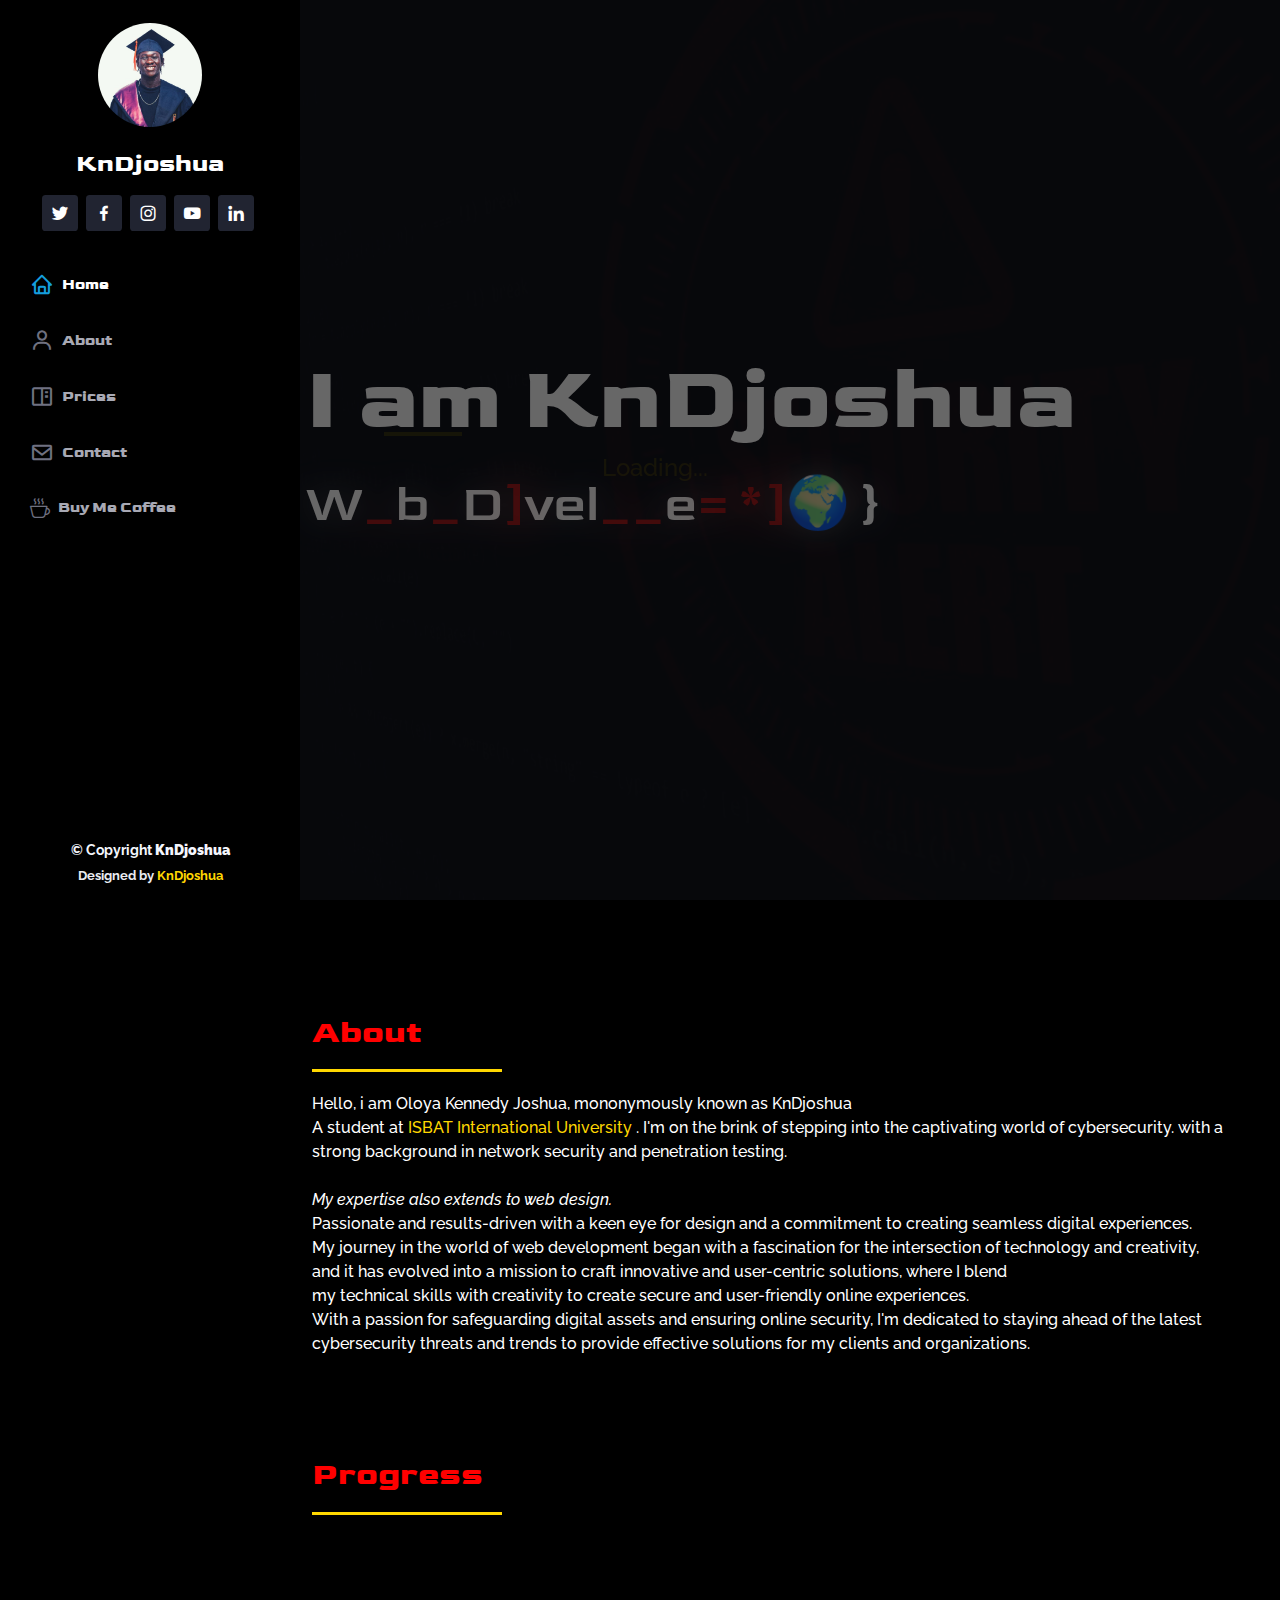
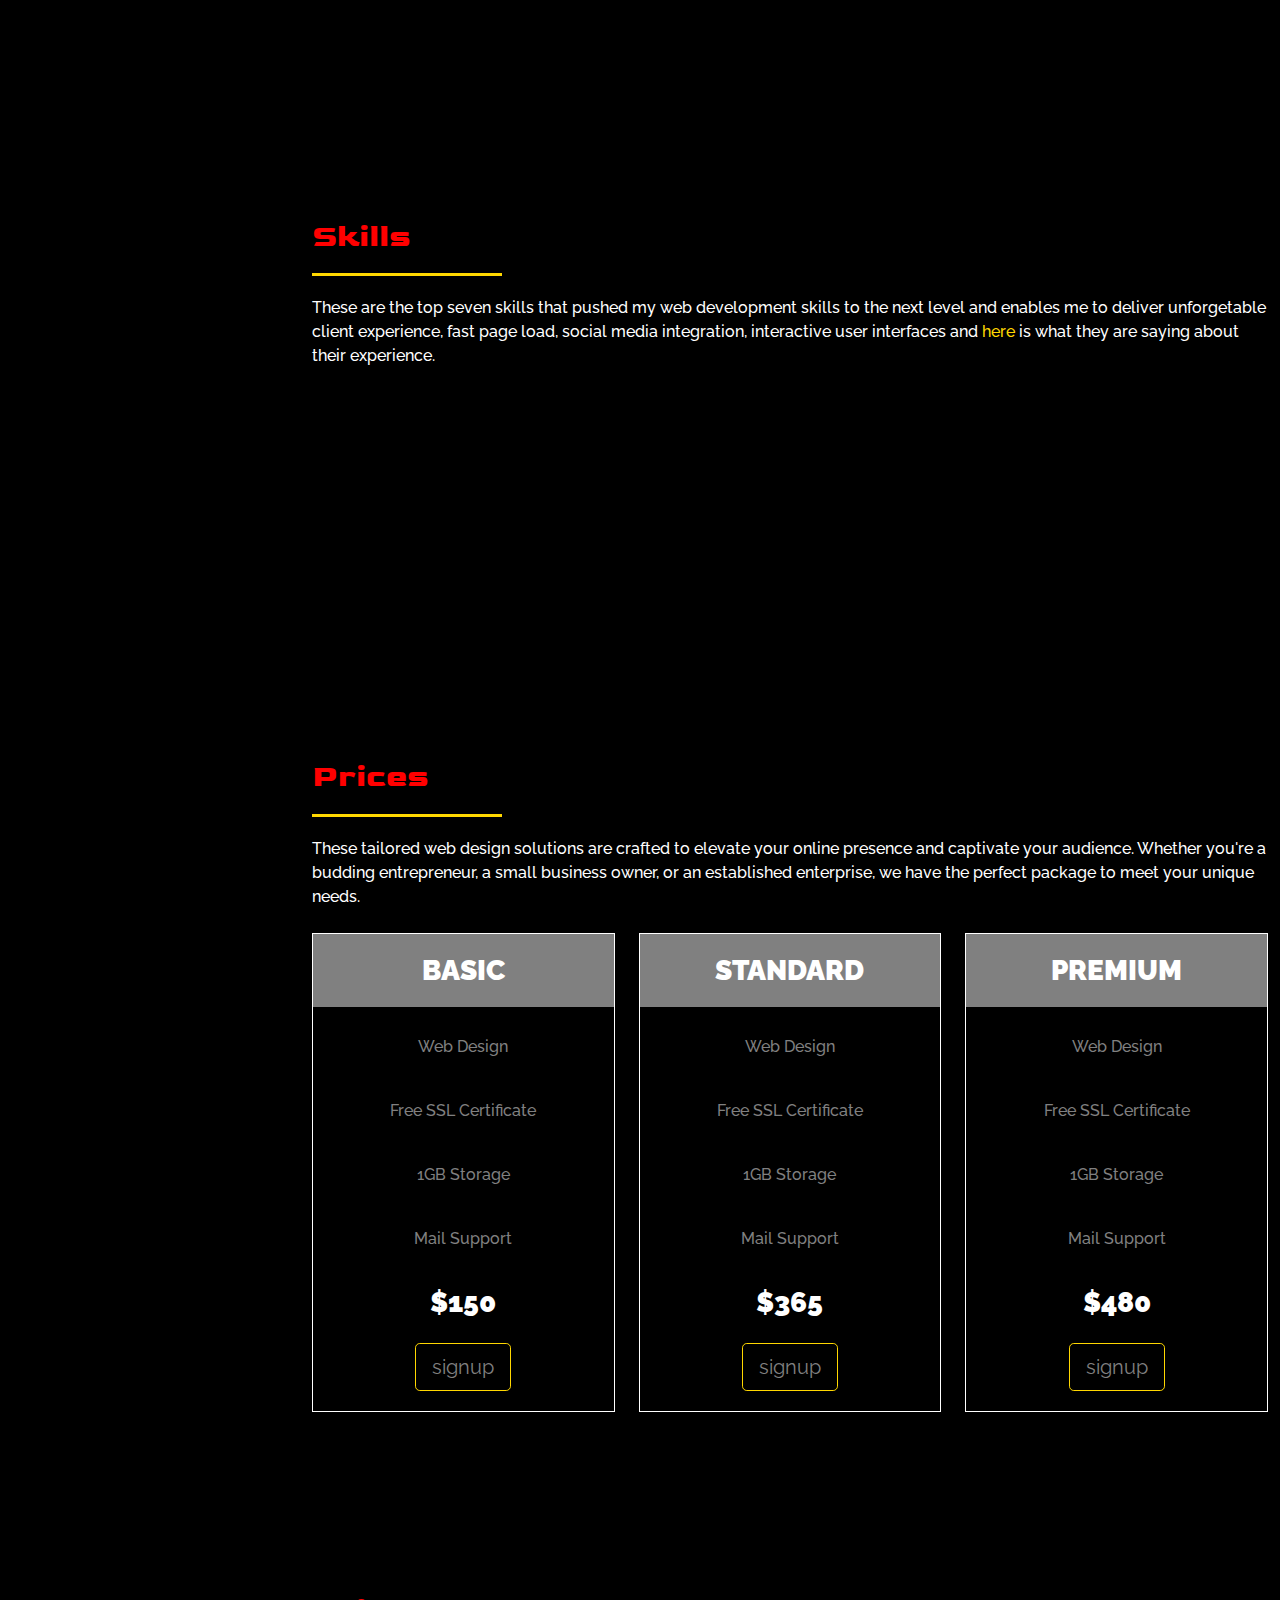
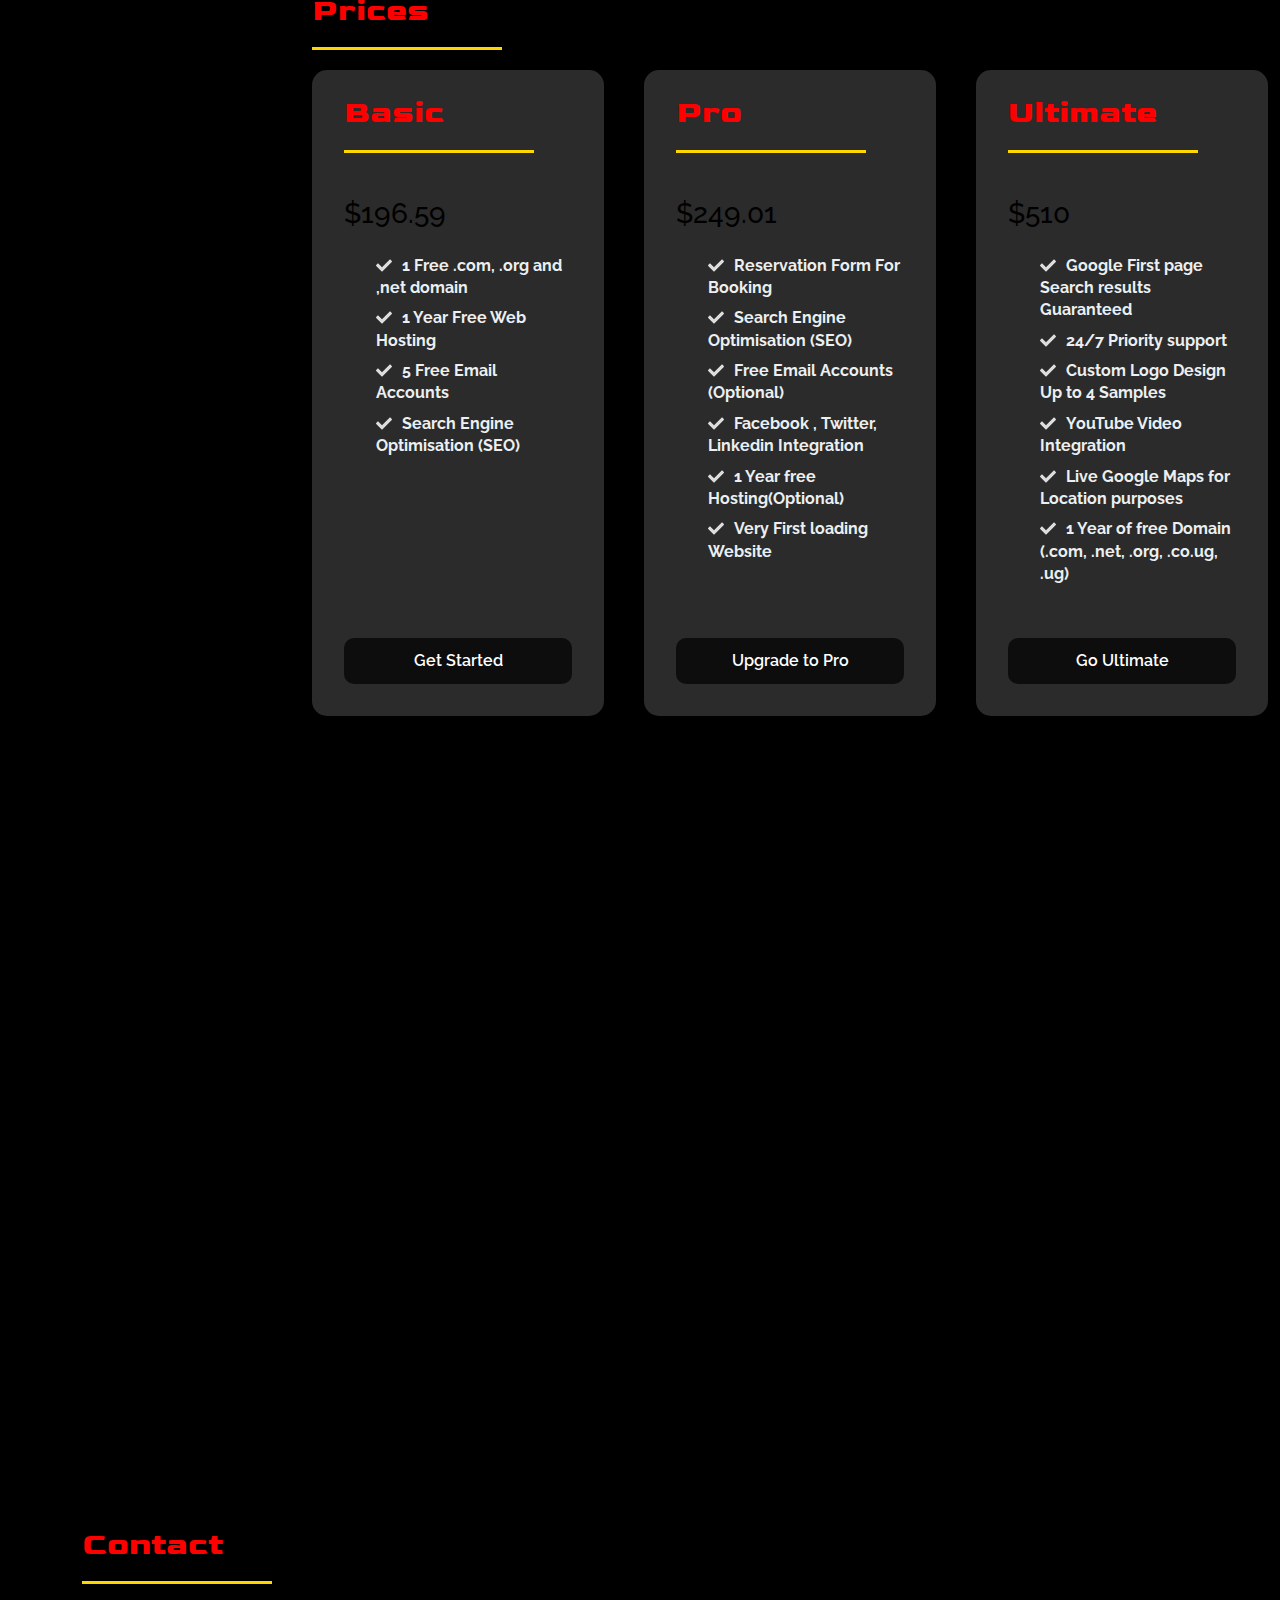
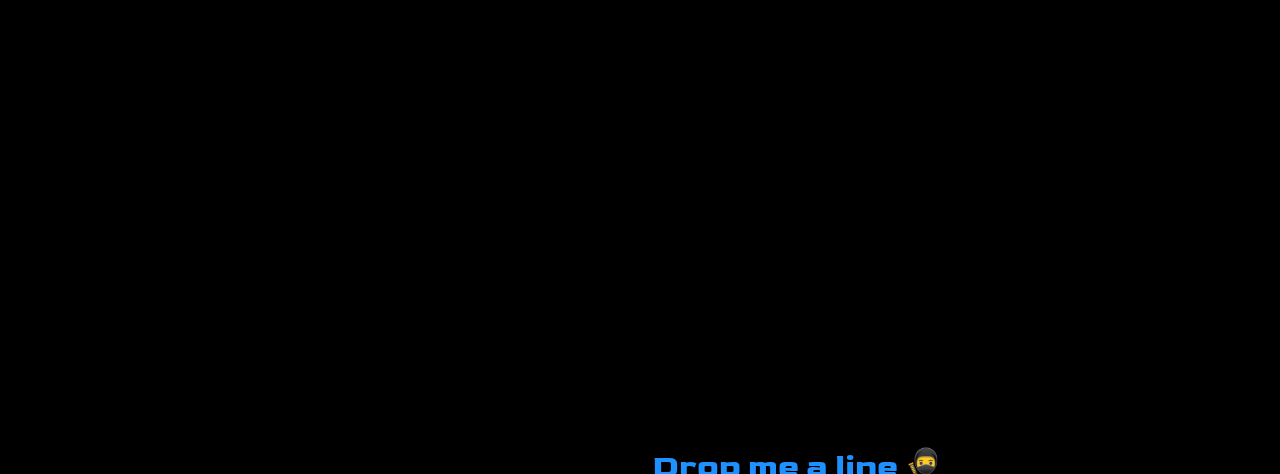
==== index.html @ 2b3da3d2 "Update index.html" ====
<!-- <!DOCTYPE html> -->
<html lang="en">

<head>
  <meta charset="utf-8">
  <meta content="width=device-width, initial-scale=1.0" name="viewport">

  <title>KnDjoshua</title>
  <meta content="" name="description">
  <meta content="" name="keywords">

  <!-- Favicons -->
  <link rel="icon" type="image/x-icon" href="assets/img/icon/ken.ico" />
  <link href="assets/img/favicon.png" rel="icon">
  <link href="assets/img/apple-touch-icon.png" rel="apple-touch-icon">

  <link rel="stylesheet" href="https://cdn.jsdelivr.net/npm/bootstrap-icons@1.10.2/font/bootstrap-icons.css">
  <!-- Google Fonts -->
  <link
    href="https://fonts.googleapis.com/css?family=Open+Sans:300,300i,400,400i,600,600i,700,700i|Raleway:300,300i,400,400i,500,500i,600,600i,700,700i|Poppins:300,300i,400,400i,500,500i,600,600i,700,700i"
    rel="stylesheet">

  <!-- Vendor CSS Files -->
  <link href="vendor/aos/aos.css" rel="stylesheet">
  <link href="vendor/bootstrap/css/bootstrap.min.css" rel="stylesheet">
  <link href="vendor/bootstrap-icons/bootstrap-icons.css" rel="stylesheet">
  <link href="vendor/boxicons/css/boxicons.min.css" rel="stylesheet">
  <link href="vendor/glightbox/css/glightbox.min.css" rel="stylesheet">
  <link href="vendor/swiper/swiper-bundle.min.css" rel="stylesheet">
  <link rel="stylesheet" href="./W3.CSS Template_files/font-awesome.min.css">

  <!-- Template Main CSS File -->
  <link href="assets/css/style.css" rel="stylesheet">

  <!-- =======================================================
  * Template Name: iPortfolio - v3.6.0
  * Template URL: https://bootstrapmade.com/iportfolio-bootstrap-portfolio-websites-template/
  * Author: BootstrapMade.com
  * License: https://bootstrapmade.com/license/
  ======================================================== -->
  <!-- Global site tag (gtag.js) - Google Analytics -->


  <script src="https://cdn.onesignal.com/sdks/OneSignalSDK.js" async=""></script>
  <script>
    window.OneSignal = window.OneSignal || [];
    OneSignal.push(function () {
      OneSignal.init({
        appId: "c370268c-e69e-4d25-9b0f-87fdcad4945c",
      });
    });
  </script>

</head>

<body>

  <!-- ======= Mobile nav toggle button ======= -->
  <i style="background-color: transparent;" class="bi bi-list mobile-nav-toggle d-xl-none"></i>

  <!-- ======= Header ======= -->
  <header style="background-color: black ! important;" id="header">
    <div class="d-flex flex-column">

      <div class="profile">
        <a href="ball/Basketball Moves You Need to Beat Any Defender.pdf" download target="blank"><img
            src="assets/img/kndjk.jpeg" alt="" class="img-fluid rounder rounded-circle"></a>
        <h1 class="text-light " style="
  font-family:'Goldman', monospace;
        "><a href="index.html">KnDjoshua</a></h1>
        <div class="social-links mt-3 text-center">
          <a style="background-color: #212431;" href="https://twitter.com/kn_djoshua?lang=en" target="_blank"
            class="twitter"><i class="bx bxl-twitter"></i></a>
          <a style="background-color: #212431;" href="https://m.facebook.com/KnDjoshua/" target="_blank"
            class="facebook"><i class="bx bxl-facebook"></i></a>
          <a style="background-color: #212431;" href="https://www.instagram.com/oloyakennedy/" target="_blank"
            class="instagram"><i class="bx bxl-instagram"></i></a>
          <a style="background-color: #212431;"
            href="https://www.youtube.com/channel/UCcgzlxuWPeucvPQjVro8xvA?sub_confirmation=1" target="_blank"
            class="google-plus"><i style="color: white;fill: white;" class="bx bxl-youtube"></i></a>
          <a style="background-color: #212431;" href="https://ug.linkedin.com/in/oloya-kennedy-459a74196"
            target="_blank" class="linkedin"><i class="bx bxl-linkedin"></i></a>
        </div>
      </div>
      <nav id="navbar" class="nav-menu navbar">
        <ul>
          <li><a href="#hero" class="nav-link scrollto active"><i class="bx bx-home"></i> <span
                style="font-family:'Goldman',monospace;">Home</span></a></li>
          <li><a href="#about" class="nav-link scrollto"><i class="bx bx-user"></i> <span
                style="font-family:'Goldman',monospace;">About</span></a></li>
          <!-- <li><a href="https://kndjoshua.github.io/KnD/shop.html#shops" target="_blank" class="nav-link scrollto"><i class="bx bx-file-blank"></i> <span style="font-family:'Goldman',monospace;">Store</span></a></li> -->
          <li><a href="#prices" class="nav-link scrollto"><i class="bx bx-book-content"></i> <span
                style="font-family:'Goldman',monospace;">Prices</span></a>
          </li>
          <!-- <li><a href="#services" class="nav-link scrollto"><i class="bx bx-server"></i> <span>Services</span></a></li> -->
          <li><a href="#contact" class="nav-link scrollto"><i class="bx bx-envelope"></i> <span
                style="font-family:'Goldman',monospace;">Contact</span></a></li>
          <li><a href="https://flutterwave.com/donate/mhe2mqqi2zrw" target="_blank" class="nav-link scrollto"><i
                class="bi bi-cup-hot" style=" font-size: 20px;"></i> <span style="font-family:'Goldman',monospace;">Buy
                Me Coffee</span></a></li>

        </ul>
      </nav><!-- .nav-menu -->
    </div>
  </header><!-- End Header -->

  <!-- ======= Hero Section ======= -->
  <section id="hero" class="d-flex  flex-column justify-content-center align-items-center ">
    <div class="hero-container" data-aos="fade-in">
      <h1 style="font-size:7vw;">I am KnDjoshua
      </h1>
      <!-- TextScramble -->
      <div class="text-change-container">
        <div class="text-change"></div>
      </div>
      <div class="text-change-container">
        <div class="text-change"></div>
      </div>
      <!-- <p style="font-size: 4vw;"><span class="typed" data-typed-items="Web Developer., Pen Tester., Freelancer., Student."></span></p> -->

      <style>
        .text-change-container {
          margin-top: 5%;
          justify-content: left;
          align-items: center;
          display: flex;
        }

        .text-change {
          font-family: 'Goldman', monospace;
          font-weight: normal;
          font-size: 4vw;
          color: rgb(255, 255, 255);
          filter: drop-shadow(0 0 0.3em rgba(200, 200, 200, 0.3));
        }

        .dud {
          color: rgba(200, 30, 30, 0.8);
          filter: drop-shadow(0 0 0.5em red);
        }
      </style>


    </div>
  </section><!-- End Hero -->

  <main id="main">

    <!-- ======= About Section ======= -->
    <section id="about" class="about" style="height: auto;">
      <div class="container-fluid">
        <div class="section-title">
          <h2>About</h2>
          <p style="color:white">

            Hello, i am Oloya Kennedy Joshua, mononymously known
            as KnDjoshua <br>
            A student at <a style="color: gold;"
              href="https://isbatuniversity.ac.ug/index.php/about-isbat-university/">ISBAT International University</a>
            .
            I'm on the brink of stepping into the captivating world of cybersecurity.
            with a strong background in network security and penetration testing.
            <br>
            <br>
            <i>My expertise also extends to web design.</i> <br>
            Passionate and results-driven with a keen eye for design and a commitment to creating seamless digital
            experiences.
            <br>
            My journey in the world of web development began with a fascination for the intersection of technology and
            creativity,
            <br> and it has evolved into a mission to craft innovative and user-centric solutions,
            where I blend <br>
            my technical skills with creativity to create secure and user-friendly online experiences. <br>

            With a passion for safeguarding digital assets and ensuring online security, I'm dedicated to staying ahead
            of the latest <br>cybersecurity threats and trends to provide effective solutions for my clients and
            organizations.
          </p>

          <!-- </div> -->
          <!-- <div class="row" style='height:auto;'>
    <div class="col-sm" style="height: 270px;"> -->
          <!-- <iframe style="width: 100%; height:100%;" src="https://www.youtube.com/embed/SzDVL-1Y-AI" title="YouTube video player" frameborder="0" allow="accelerometer; autoplay; clipboard-write; encrypted-media; gyroscope; picture-in-picture" allowfullscreen></iframe> -->

          <!-- <p>
  Integrity, innovation, and a user-centric approach define my core values. I believe in creating not just websites but digital experiences that leave a lasting impression. Whether it's optimizing performance, ensuring accessibility, or incorporating the latest design trends, I am committed to delivering solutions that not only meet but exceed expectations.
</p> -->
          <!-- </div>
    <div class="col-sm" style="height: 270px;"> -->
          <!-- <iframe style="width: 100%; height:100%;" src="https://www.youtube.com/embed/9ZvynZtBWmo" title="YouTube video player" frameborder="0" allow="accelerometer; autoplay; clipboard-write; encrypted-media; gyroscope; picture-in-picture" allowfullscreen></iframe> -->
          <!-- <p>
  I thrive in collaborative environments, valuing open communication and teamwork. Working closely with clients, designers, and fellow developers, I bring a holistic approach to projects, understanding that successful web development is not just about lines of code but about solving problems and achieving goals.
</p> -->

        </div>
      </div>


    </section>


    <!-- ======= Facts Section ======= -->
    <section id="facts" class="facts">
      <div class="container-fluid">

        <div class="section-title">
          <h2>Progress</h2>
          <!--<p>The overall goal is to be the best and provide the right output from your desired requirements.

          </p>-->
        </div>

        <div class="row no-gutters">

          <div class="col-lg-4 col-md-6 d-md-flex align-items-md-stretch" data-aos="fade-up">
            <div class="count-box">
              <i class="bi bi-emoji-smile"></i>
              <span style="color: dodgerblue;" data-purecounter-start="0" data-purecounter-end="58"
                data-purecounter-duration="4" class="purecounter"></span>
              <p><strong>Happy Clients</strong> <br>With Complete Projects</p>
            </div>
          </div>

          <div class="col-lg-4 col-md-6 d-md-flex align-items-md-stretch" data-aos="fade-up" data-aos-delay="100">
            <div class="count-box">
              <i class="bi bi-journal-richtext"></i>
              <span style="color: dodgerblue;" data-purecounter-start="0" data-purecounter-end="86"
                data-purecounter-duration="4" class="purecounter"></span>
              <p><strong>Projects</strong> <br>Completely Done</p>
            </div>
          </div>

          <div class="col-lg-4 col-md-6 d-md-flex align-items-md-stretch" data-aos="fade-up" data-aos-delay="200">
            <div class="count-box">
              <i class="bi bi-headset"></i>
              <span style="color: dodgerblue;" data-purecounter-start="0" data-purecounter-end="180"
                data-purecounter-duration="4" class="purecounter"></span>
              <p><strong>Hours</strong><br>Of Support in a week</p>
            </div>
          </div>

        </div>

      </div>
    </section><!-- End Facts Section -->

    <!-- ======= Skills Section ======= -->
    <section id="skills" class="skills">
      <div class="container-fluid">

        <div class="section-title">
          <h2>Skills</h2>
          <p style="color: white;">These are the top seven skills that pushed my web development skills to the next
            level
            and enables me to deliver unforgetable client experience, fast page load, social media integration,
            interactive user interfaces and <a href="#testimonials" style="color:gold;"> here</a> is what they are
            saying about their experience.</p>
        </div>

        <div class="row skills-content">

          <div class="col-lg-6" data-aos="fade-up">

            <div class="progress">
              <span style="color: rgb(114, 156, 199);" class="skill">HTML <i class="val">100%</i></span>
              <div class="progress-bar-wrap">
                <div class="progress-bar" role="progressbar" aria-valuenow="100" aria-valuemin="0" aria-valuemax="100">
                </div>
              </div>
            </div>

            <div class="progress">
              <span style="color: rgb(114, 156, 199);" class="skill">CSS <i class="val">90%</i></span>
              <div class="progress-bar-wrap">
                <div class="progress-bar" role="progressbar" aria-valuenow="90" aria-valuemin="0" aria-valuemax="100">
                </div>
              </div>
            </div>

            <div class="progress">
              <span style="color: rgb(114, 156, 199);" class="skill">JavaScript <i class="val">75%</i></span>
              <div class="progress-bar-wrap">
                <div class="progress-bar" role="progressbar" aria-valuenow="75" aria-valuemin="0" aria-valuemax="100">
                </div>
              </div>
            </div>

          </div>

          <div class="col-lg-6" data-aos="fade-up" data-aos-delay="100">

            <div class="progress">
              <span style="color: rgb(114, 156, 199);" class="skill">PHP <i class="val">80%</i></span>
              <div class="progress-bar-wrap">
                <div class="progress-bar" role="progressbar" aria-valuenow="80" aria-valuemin="0" aria-valuemax="100">
                </div>
              </div>
            </div>

            <div class="progress">
              <span style="color: rgb(114, 156, 199);" class="skill">Bootstrap <i class="val">90%</i></span>
              <div class="progress-bar-wrap">
                <div class="progress-bar" role="progressbar" aria-valuenow="90" aria-valuemin="0" aria-valuemax="100">
                </div>
              </div>
            </div>

            <div class="progress">
              <span style="color: rgb(114, 156, 199);" class="skill">Python <i class="val">98%</i></span>
              <div class="progress-bar-wrap">
                <div class="progress-bar" role="progressbar" aria-valuenow="90" aria-valuemin="0" aria-valuemax="100">
                </div>
              </div>
            </div>

            <div class="progress">
              <span style="color: rgb(114, 156, 199);" class="skill">Photoshop <i class="val">55%</i></span>
              <div class="progress-bar-wrap">
                <div class="progress-bar" role="progressbar" aria-valuenow="55" aria-valuemin="0" aria-valuemax="100">
                </div>
              </div>
            </div>
          </div>
        </div>
        <!-- <button type="button" class="btn btn-sm btn-primary"><a href="assets/img/resume/CV_2021-11-05-100532.pdf" download>Download my resume<i class="bi bi-box-arrow-in-down"></i></a></button> -->
    </section><!-- End Skills Section -->

    <!-- ======= Services Section ======= -->
    <!-- <section id="services" class="services">
      <div class="container">

        <div class="section-title">
          <h2>Services</h2>
          <p>As a cyber security student, my skills are not limited to web design alone but it goes beyond
            development to securing it and testing pre existing websites and system networks
            for vulnerabilities to save them against exploitations, worst cyber attacks and unauthorised access.
          </p>
        </div>

        <div class="row">
          <div class="col-lg-4 col-md-6 icon-box" data-aos="fade-up">
            <div class="icon"><i class="bi bi-briefcase"></i></div>
            <h4 class="title"><a href="#services">Web Development and Design</a></h4>
            <p class="description">Like always, web design,developement depends entirey
              on what you desire. <a href="#prices">Prices</a>
              gets complicated basing on your personal requirements.
            </p>
          </div>
          <div class="col-lg-4 col-md-6 icon-box" data-aos="fade-up" data-aos-delay="100">
            <div class="icon"><i class="bi bi-card-checklist"></i></div>
            <h4 class="title"><a href="#services">Small Office Home Office Network(SOHO) Solution</a></h4>
            <p class="description">For small bussiness</p>
          </div>
          <div class="col-lg-4 col-md-6 icon-box" data-aos="fade-up" data-aos-delay="200">
            <div class="icon"><i class="bi bi-bar-chart"></i></div>
            <h4 class="title"><a href="#services">Graphics Design</a></h4>
            <p class="description">Logos, Customised T-shirt prints, Posters...</p>
          </div>
          <div class="col-lg-4 col-md-6 icon-box" data-aos="fade-up" data-aos-delay="300">
            <div class="icon"><i class="bi bi-binoculars"></i></div>
            <h4 class="title"><a href="#services">Ethical Hacking and Network Security</a></h4>
            <p class="description"> Carrying out an ethical hack involves duplicating strategies and actions of
              malicious attackers. This practice helps to identify security vulnerabilities
              which can then be resolved before a malicious attacker has
              the opportunity to exploit them.</p>
          </div>
          <div class="col-lg-4 col-md-6 icon-box" data-aos="fade-up" data-aos-delay="200">
            <div class="icon"><i class="bi bi-bar-chart"></i></div>
            <h4 class="title"><a href="#services">Introduction to Computer systems and office application</a></h4>
            <p class="description">Complete guide</p>
          </div>
          <div class="col-lg-4 col-md-6 icon-box" data-aos="fade-up" data-aos-delay="400">
            <div class="icon"><i class="bi bi-brightness-high"></i></div>
            <h4 class="title"><a href="#services">Mobile Application Development</a></h4>
            <p class="description">Coming Up soon Coming Up soon.
            </p> <br> <br> <br>
            <center><button type="button" class="btn btn-sm btn-primary">Learn more</button></center>
          </div>
        </div>

      </div>
    </section> -->
    <!-- End Services Section -->


    <!-- section for pricing-->
    <section class="container-fluid" style="height: auto;" id="prices">
      <div class="section-title">
        <h2>Prices</h2>

        <p style="color: white;">
          These tailored web design solutions are crafted to elevate your online presence and captivate your audience.
          Whether you're a budding entrepreneur, a small business owner, or an established enterprise, we have the
          perfect package to meet your unique needs.
          <br>
          <br>
        </p>
        <div class="row">
          <div class="col-sm-4">
            <div class="section-title">
              <center>
                <div class="divisionone" style="border:1px solid white;padding-bottom:20px;">
                  <h3 style="background-color: grey;padding: 20px;color: black;"><strong>BASIC</strong></h3>
                  <p class="prices" style="color: grey ! important;">Web Design</p>
                  <p class="prices" style="color: grey ! important;">Free SSL Certificate</p>
                  <p class="prices" style="color: grey ! important;">1GB Storage</p>
                  <p class="prices" style="color: grey ! important;">Mail Support</p>
                  <h3 style="padding: 15px;color: grey;"><strong>$150</strong></h3>

                  <a class="btn btn-lg btn-primary"
                    style="background-color: transparent;border: 1px solid gold;color:grey;"
                    href="https://wa.link/85pm77">signup</a>
                </div>
              </center>
            </div>
          </div><br>
          <div class="col-sm-4">
            <div class="section-title">
              <center>
                <div class="divisionone" style="border:1px solid white;padding-bottom:20px;">
                  <h3 style="background-color: grey;padding: 20px;color: black;"><strong>STANDARD</strong></h3>
                  <p class="prices" style="color: grey ! important;">Web Design</p>
                  <p class="prices" style="color: grey ! important;">Free SSL Certificate</p>
                  <p class="prices" style="color: grey ! important;">1GB Storage</p>
                  <p class="prices" style="color: grey ! important;">Mail Support</p>
                  <h3 style="padding: 15px;color: grey;"><strong>$365</strong></h3>
                  <a class="btn btn-lg btn-primary"
                    style="background-color: transparent;border: 1px solid gold;color:grey;"
                    href="https://wa.link/l7wg3z">signup</a>
                </div>
              </center>
            </div>
          </div><br>
          <div class="col-sm-4">
            <div class="section-title">
              <center>
                <div class="divisionone" style="border:1px solid white;padding-bottom:20px;">
                  <h3 style="background-color: grey;padding: 20px;color: black;"><strong>PREMIUM</strong></h3>
                  <p class="prices" style="color: grey;">Web Design</p>
                  <p class="prices" style="color: grey;">Free SSL Certificate</p>
                  <p class="prices" style="color: grey;">1GB Storage</p>
                  <p class="prices" style="color: grey;">Mail Support</p>
                  <h3 style="padding: 15px;color: grey;"><strong>$480</strong></h3>
                  <a class="btn btn-lg btn-primary"
                    style="background-color: transparent;border: 1px solid gold;color:grey;"
                    href="https://wa.link/qcfd23">signup</a>
                </div>
              </center>
            </div>
          </div>
          </center>
        </div>
      </div>
      </div>
    </section>



    <section class="container-fluid" style="height: auto;" id="prices">
      <div class="section-title">
        <h2>Prices</h2>


          <div class="main__cards cards">
            <div class="cards__inner">
              <div class="cards__card card">
                <h2 class="card__heading">Basic</h2>
                <p class="card__price">$196.59</p>
                <ul role="list" class="card__bullets flow">
                  <li>1 Free .com, .org and ,net domain</li>
                  <li>1 Year Free Web Hosting</li>
                  <li>5 Free Email Accounts</li>
                  <li>Search Engine Optimisation (SEO)</li>

                </ul>
                <a href="https://wa.link/85pm77" class="card__cta cta">Get Started</a>
              </div>

              <div class="cards__card card">
                <h2 class="card__heading">Pro</h2>
                <p class="card__price">$249.01</p>
                <ul role="list" class="card__bullets flow">
                  <li>Reservation Form For Booking</li>
                  <li>Search Engine Optimisation (SEO)</li>
                  <li>Free Email Accounts (Optional)</li>
                  <li>Facebook , Twitter, Linkedin Integration</li>
                  <li>1 Year free Hosting(Optional)</li>
                  <li>Very First loading Website</li>

                </ul>
                <a href="https://wa.link/l7wg3z" class="card__cta cta">Upgrade to Pro</a>
              </div>

              <div class="cards__card card">
                <h2 class="card__heading">Ultimate</h2>
                <p class="card__price">$510</p>
                <ul role="list" class="card__bullets flow">
                  <li>Google First page Search results Guaranteed</li>
                  <li>24/7 Priority support</li>
                  <li>Custom Logo Design Up to 4 Samples</li>
                  <li>YouTube Video Integration</li>
                  <li>Live Google Maps for Location purposes</li>
                  <li>1 Year of free Domain (.com, .net, .org, .co.ug, .ug)</li>
                </ul>
                <a href="https://wa.link/qcfd23" class="card__cta cta">Go Ultimate</a>
              </div>
            </div>

            <div class="overlay cards__inner"></div>
          </div>
        </main>
        <!-- ------------------
pricing script 
----------------- -->
        <script>
          console.clear();

          const cardsContainer = document.querySelector(".cards");
          const cardsContainerInner = document.querySelector(".cards__inner");
          const cards = Array.from(document.querySelectorAll(".card"));
          const overlay = document.querySelector(".overlay");

          const applyOverlayMask = (e) => {
            const overlayEl = e.currentTarget;
            const x = e.pageX - cardsContainer.offsetLeft;
            const y = e.pageY - cardsContainer.offsetTop;

            overlayEl.style = `--opacity: 1; --x: ${x}px; --y:${y}px;`;
          };

          const createOverlayCta = (overlayCard, ctaEl) => {
            const overlayCta = document.createElement("div");
            overlayCta.classList.add("cta");
            overlayCta.textContent = ctaEl.textContent;
            overlayCta.setAttribute("aria-hidden", true);
            overlayCard.append(overlayCta);
          };

          const observer = new ResizeObserver((entries) => {
            entries.forEach((entry) => {
              const cardIndex = cards.indexOf(entry.target);
              let width = entry.borderBoxSize[0].inlineSize;
              let height = entry.borderBoxSize[0].blockSize;

              if (cardIndex >= 0) {
                overlay.children[cardIndex].style.width = `${width}px`;
                overlay.children[cardIndex].style.height = `${height}px`;
              }
            });
          });

          const initOverlayCard = (cardEl) => {
            const overlayCard = document.createElement("div");
            overlayCard.classList.add("card");
            createOverlayCta(overlayCard, cardEl.lastElementChild);
            overlay.append(overlayCard);
            observer.observe(cardEl);
          };

          cards.forEach(initOverlayCard);
          document.body.addEventListener("pointermove", applyOverlayMask);

        </script>


        <!-- ======= Portfolio Section ======= -->
        <!-- <section id="pic" class="portfolio">
      <div class="container">

        <div class="section-title">
          <h2>My Pictures</h2>
        </div>
        <div class="wild_images">
          <img style="width: 15%;float: top;" src="assets/img/gallery/a (1).jpeg" alt="Diana">
          <img style="width: 35%;" src="assets/img/gallery/a (3).jpg" alt=""><br>
          <img style="width: 35%;" src="assets/img/gallery/a (1).jpg" alt="Diana">
          <img style="width: 35%;float: top;" src="assets/img/gallery/a (1).jpeg" alt="Diana">
          <img style="width: 35%;" src="assets/img/gallery/a (4).jpg" alt="">

        </div>

    </section>End Portfolio Section -->


        <!-- ======= Testimonials Section ======= -->

        <section style="height: 600px;" id="testimonials" class="testimonials">
          <div class="container-fluid">
            <div class="testimonials-slider swiper" data-aos="fade-up" data-aos-delay="100">
              <div class="swiper-wrapper">

                <div class="swiper-slide">
                  <div class="testimonial-item" data-aos="fade-up">
                    <p>
                      <i class="bx bxs-quote-alt-left quote-icon-left"></i>
                      KnDjoshua saved us from a web disaster
                      <i class="bx bxs-quote-alt-right quote-icon-right"></i>
                    </p>
                    <img src="assets/img/anitah.jpeg" class="testimonial-img" alt="">
                    <h3>Anitah Amanya</h3>
                    <h4>Fashion Designer <br>and Model
                  </div>
                </div>

                <div class="swiper-slide">
                  <div class="testimonial-item" data-aos="fade-up" data-aos-delay="100">
                    <p>
                      <i class="bx bxs-quote-alt-left quote-icon-left"></i>
                      No one is better than KnDjoshua
                      <i class="bx bxs-quote-alt-right quote-icon-right"></i>
                    </p>
                    <img src="assets/img/scb.jpg" class="testimonial-img" alt="">
                    <h3>Solomon Bwanga</h3>
                    <h4>CEO<br>SCB Tours and Travel</h4>
                  </div>
                </div><!-- End testimonial item -->

                <div class="swiper-slide">
                  <div class="testimonial-item" data-aos="fade-up" data-aos-delay="200">
                    <p>
                      <i class="bx bxs-quote-alt-left quote-icon-left"></i>
                      Committed, Honest, Reliable, Trustworthy
                      <i class="bx bxs-quote-alt-right quote-icon-right"></i>
                    </p>
                    <img src="assets/img/isaac.jpg" class="testimonial-img" alt="">
                    <h3>Isaac Ssekisambu</h3>
                    <h4>Founder<br>Zenj Leadership Organization</h4>
                  </div>
                </div><!-- End testimonial item -->
              </div>

            </div>

          </div>
        </section><!-- End Testimonials Section -->

        <style type="text/css">
          .mine5 {
            width: 100%;
            background: url("assets/img/map.jpg") fixed center center;
            background-size: cover;
            padding: 120px 0;
          }
        </style>
        <!-- ======= Contact Section ======= -->
        <section style="height: auto; padding-bottom: 25px;" id="contact" class=" container-fluid contact map mine5">
          <div class="container">

            <div class="section-title">
              <h2>Contact</h2>
            </div>

            <div class="row" data-aos="slide-up">
              <div class="col-lg-6 ">
                <div style="background-color: transparent ! important;" class="info">
                  <div class="address">
                    <i class="bi bi-geo-alt"></i>
                    <h4 style=" 
  font-family:'Goldman', monospace;
            ">Location:</h4>
                    <p>Ntinda, Kampala</p>
                    <p><a href="https://g.page/r/CfYWP5h2PhqDEB0/review" target="blank">View on maps</a></p>
                  </div>

                  <div class="email">
                    <i class="bi bi-envelope"></i>
                    <h4 style=" 
  font-family:'Goldman', monospace;
            ">Email:</h4>
                    <a href="mailto:kndjoshua6@gmail.com">
                      <p>info@kndjoshua.github.io</p>
                    </a>
                  </div>
                  <div class="phone">
                    <i class="bi bi-phone"></i>
                    <h4 style=" 
  font-family:'Goldman', monospace;
            ">Call:</h4>
                    <a href="tel:+256 760 447 637">
                      <p>+256 760 447 637</p>
                    </a>
                    <a href="tel:+256 700 559 533">
                      <p>+256 700 559 533</p>
                    </a>
                  </div>
                </div>
              </div>
              <!-- form is here -->
              <div class="col-lg-6">
                <h2 style="color: dodgerblue!important; 
  font-family:'Goldman', monospace;
        ">Drop me a line <a target="_blank"
                    href="https://forms.office.com/Pages/ResponsePage.aspx?id=DQSIkWdsW0yxEjajBLZtrQAAAAAAAAAAAAO__TWWQIlUMjNLT0NBNERSMEpIR1hBOU1YTEs4UzBHNy4u">
                    🥷</a> </h2><br>
                <form action="https://formsubmit.co/oloyakennedy7@gmail.com" method="POST" role="form" class="">
                  <input type="hidden" name="_next" value="https://kdjoshua.github.io/KnD/thanks.html">
                  <div class="row">
                    <div class="col-md-6">
                      <input style="width:100%; background-color: transparent ! important;color: rgb(156, 156, 156);"
                        type="text" name="NAME" class="form-control" id="name" placeholder="Name" required>
                    </div><br><br>
                    <div class="col-md-6">
                      <input
                        style="width:100%; background-color: transparent ! important; width:100%;color: rgb(156, 156, 156);"
                        type="email" class="form-control" name="EMAIL" id="email" placeholder="Email" required>
                    </div><br><br>
                  </div>
                  <div>
                    <input style="width:100%; background-color: transparent ! important;color: rgb(156, 156, 156);"
                      type="text" class="form-control" name="SUBJECT" id="subject" placeholder="Subject" required>
                  </div><br>
                  <div>
                    <textarea style="width:100%; background-color: transparent ! important;color: rgb(156, 156, 156);"
                      class="form-control" name="MESSAGE" rows="6" required placeholder="Message"></textarea>
                  </div>
                  <div class="my-3">
                    <div class="text-center"><button type="submit" class="btn btn-sm btn-primary">Send message</button>
                    </div>
                </form>
              </div>

            </div>
        </section><!-- End Contact Section -->
        <!--     <?php include('contact.html') ?> -->
  </main><!-- End #main -->

  <!-- ======= Footer ======= -->
  <footer style="background-color: black" id="footer">
    <div class="container">
      <div class="copyright">
        &copy; Copyright <strong><span>KnDjoshua</span></strong>
      </div>
      <div class="credits">
        <!-- All the links in the footer should remain intact. -->
        <!-- You can delete the links only if you purchased the pro version. -->
        <!-- Licensing information: https://bootstrapmade.com/license/ -->
        <!-- Purchase the pro version with working PHP/AJAX contact form: https://bootstrapmade.com/iportfolio-bootstrap-portfolio-websites-template/ -->
        Designed by <a href="https://www.google.com/search?q=kndjoshua&rlz=1C1BNSD_en
      UG932UG932&oq=kndjoshua&aqs=chrome..69i57j69i61l3
      .11101j0j15&sourceid=chrome&ie=UTF-8" style="color: gold;">KnDjoshua</a>
      </div>
    </div>
  </footer><!-- End  Footer -->

  <!--<a href="#" class="back-to-top d-flex align-items-center justify-content-center"><i class="bi bi-arrow-up-short"></i></a>-->

  <!-- Vendor JS Files -->
  <script src="vendor/aos/aos.js"></script>
  <script src="vendor/bootstrap/js/bootstrap.bundle.min.js"></script>
  <script src="vendor/glightbox/js/glightbox.min.js"></script>
  <script src="vendor/isotope-layout/isotope.pkgd.min.js"></script>
  <script src="vendor/php-email-form/validate.js"></script>
  <script src="vendor/purecounter/purecounter.js"></script>
  <script src="vendor/swiper/swiper-bundle.min.js"></script>
  <script src="vendor/typed.js/typed.min.js"></script>
  <script src="vendor/waypoints/noframework.waypoints.js"></script>

  <!-- Template Main JS File -->
  <script src="assets/js/main.js"></script>

  <!-- Messenger Chat Plugin Code -->
  <div id="fb-root"></div>

  <!-- Your Chat Plugin code -->
  <div id="fb-customer-chat" class="fb-customerchat">
  </div>

  <script>
    var chatbox = document.getElementById('fb-customer-chat');
    chatbox.setAttribute("page_id", "102251635406172");
    chatbox.setAttribute("attribution", "biz_inbox");
  </script>

  <!-- Your SDK code -->
  <script>
    window.fbAsyncInit = function () {
      FB.init({
        xfbml: true,
        version: 'v12.0'
      });
    };

    (function (d, s, id) {
      var js, fjs = d.getElementsByTagName(s)[0];
      if (d.getElementById(id)) return;
      js = d.createElement(s);
      js.id = id;
      js.src = 'https://connect.facebook.net/en_US/sdk/xfbml.customerchat.js';
      fjs.parentNode.insertBefore(js, fjs);
    }(document, 'script', 'facebook-jssdk'));
  </script>

  <!--   preloader section -->


  <style>
    #overlayer {
      width: 100% !important;
      height: 100% !important;
      position: fixed;
      top: 0;
      left: 0;
      right: 0;
      bottom: 0;
      z-index: 2;
      background: #000000;
    }

    .preloader p {
      position: absolute;
      top: 50%;
      left: 50%;
      right: 50%;
      margin-left: -45px;
      width: 120px;
      height: 90px;
      text-align: center;
      color: gold;
      font-size: 24px;
      z-index: 3;
    }

    .loader {
      display: inline-block;
      width: 78px;
      height: 60px;
      position: absolute;
      z-index: 3;
      border-top: 4px solid gold;
      top: 48%;
      left: 30%;
      animation: loader 3s infinite ease;
    }

    .loader-inner {
      vertical-align: top;
      display: inline-block;
      width: 100%;
      background-color: #fff;
      animation: loader-inner 2s infinite ease-in;
    }

    @keyframes loader {
      0% {
        transform: rotate(0deg);
      }

      25% {
        transform: rotate(180deg);
      }

      50% {
        transform: rotate(180deg);
      }

      75% {
        transform: rotate(360deg);
      }

      100% {
        transform: rotate(360deg);
      }
    }

    @-webkit-keyframes loader {
      0% {
        transform: rotate(0deg);
      }

      25% {
        transform: rotate(180deg);
      }

      50% {
        transform: rotate(180deg);
      }

      75% {
        transform: rotate(360deg);
      }

      100% {
        transform: rotate(360deg);
      }
    }

    @keyframes loader-inner {
      0% {
        height: 0%;
      }

      25% {
        height: 0%;
      }

      50% {
        height: 100%;
      }

      75% {
        height: 100%;
      }

      100% {
        height: 0%;
      }
    }

    @-webkit-keyframes loader-inner {
      0% {
        height: 0%;
      }

      25% {
        height: 0%;
      }

      50% {
        height: 100%;
      }

      75% {
        height: 100%;
      }

      100% {
        height: 0%;
      }
    }
  </style>
  <!-- my loader -->
  <div id="overlayer"></div>
  <div class="preloader">
    <div class="loader">
      <span class="loader-inner"></span>
    </div>
    <p> Loading...</p>
  </div>
  <!-- jQuery -->
  <script src='https://cdnjs.cloudflare.com/ajax/libs/jquery/2.1.3/jquery.min.js'></script>
  <script>
    $(window).load(function () {
      $(".preloader").delay(500).fadeOut("slow");
      $("#overlayer").delay(500).fadeOut("slow");
    })
  </script>

  <script async src="https://www.googletagmanager.com/gtag/js?id=UA-233241267-1">
  </script>

  <script>
    window.dataLayer = window.dataLayer || [];
    function gtag() { dataLayer.push(arguments); }
    gtag('js', new Date());

    gtag('config', 'UA-233241267-1');
  </script>



  <!-- text to show in landing page -->

  <script>
    class TextScramble {
      constructor(el) {
        this.el = el
        this.chars = '!<>-_\\/[]{}—=+*^?#________'
        this.update = this.update.bind(this)
      }
      setText(newText) {
        const oldText = this.el.innerText
        const length = Math.max(oldText.length, newText.length)
        const promise = new Promise((resolve) => this.resolve = resolve)
        this.queue = []
        for (let i = 0; i < length; i++) {
          const from = oldText[i] || ''
          const to = newText[i] || ''
          const start = Math.floor(Math.random() * 40)
          const end = start + Math.floor(Math.random() * 40)
          this.queue.push({ from, to, start, end })
        }
        cancelAnimationFrame(this.frameRequest)
        this.frame = 0
        this.update()
        return promise
      }
      update() {
        let output = ''
        let complete = 0
        for (let i = 0, n = this.queue.length; i < n; i++) {
          let { from, to, start, end, char } = this.queue[i]
          if (this.frame >= end) {
            complete++
            output += to
          } else if (this.frame >= start) {
            if (!char || Math.random() < 0.28) {
              char = this.randomChar()
              this.queue[i].char = char
            }
            output += `<span class="dud">${char}</span>`
          } else {
            output += from
          }
        }
        this.el.innerHTML = output
        if (complete === this.queue.length) {
          this.resolve()
        } else {
          this.frameRequest = requestAnimationFrame(this.update)
          this.frame++
        }
      }
      randomChar() {
        return this.chars[Math.floor(Math.random() * this.chars.length)]
      }
    }

    const phrases = [
      'Web Developer \ { 🌍 }',
      'NetGuardian \ { 🥷 }',
      'Ethical Hacker \ { 🧑‍💻 }',
      'Pen Tester \ { 🧪 }',
      '@kndjoshua'
    ]
    <!-- <p style="font-size: 4vw;"><span class="typed" data-typed-items="Web Developer., Pen Tester., Freelancer., Student."></span></p> -->

    const el = document.querySelector('.text-change')
    const fx = new TextScramble(el)

    let counter = 0
    const next = () => {
      fx.setText(phrases[counter]).then(() => {
        setTimeout(next, 2000)
      })
      counter = (counter + 1) % phrases.length
    }

    next()
  </script>


</body>

</html>
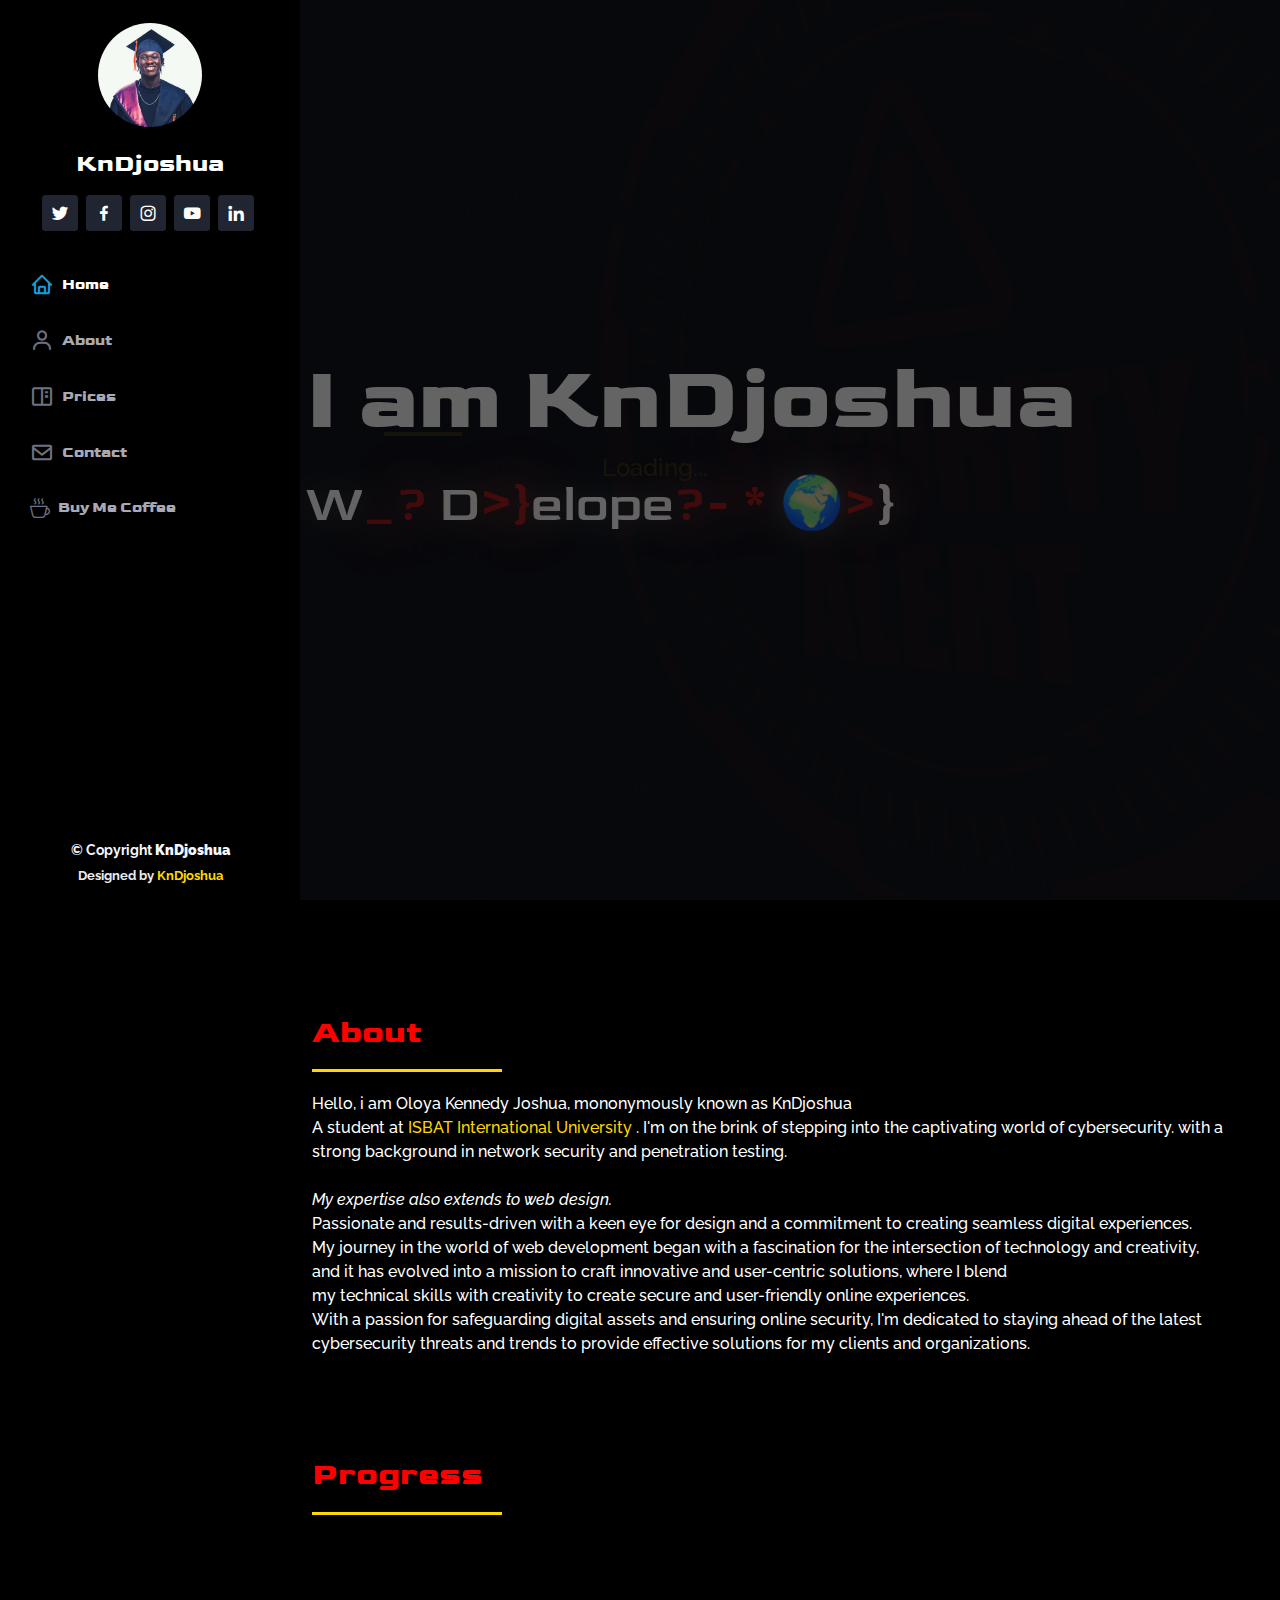
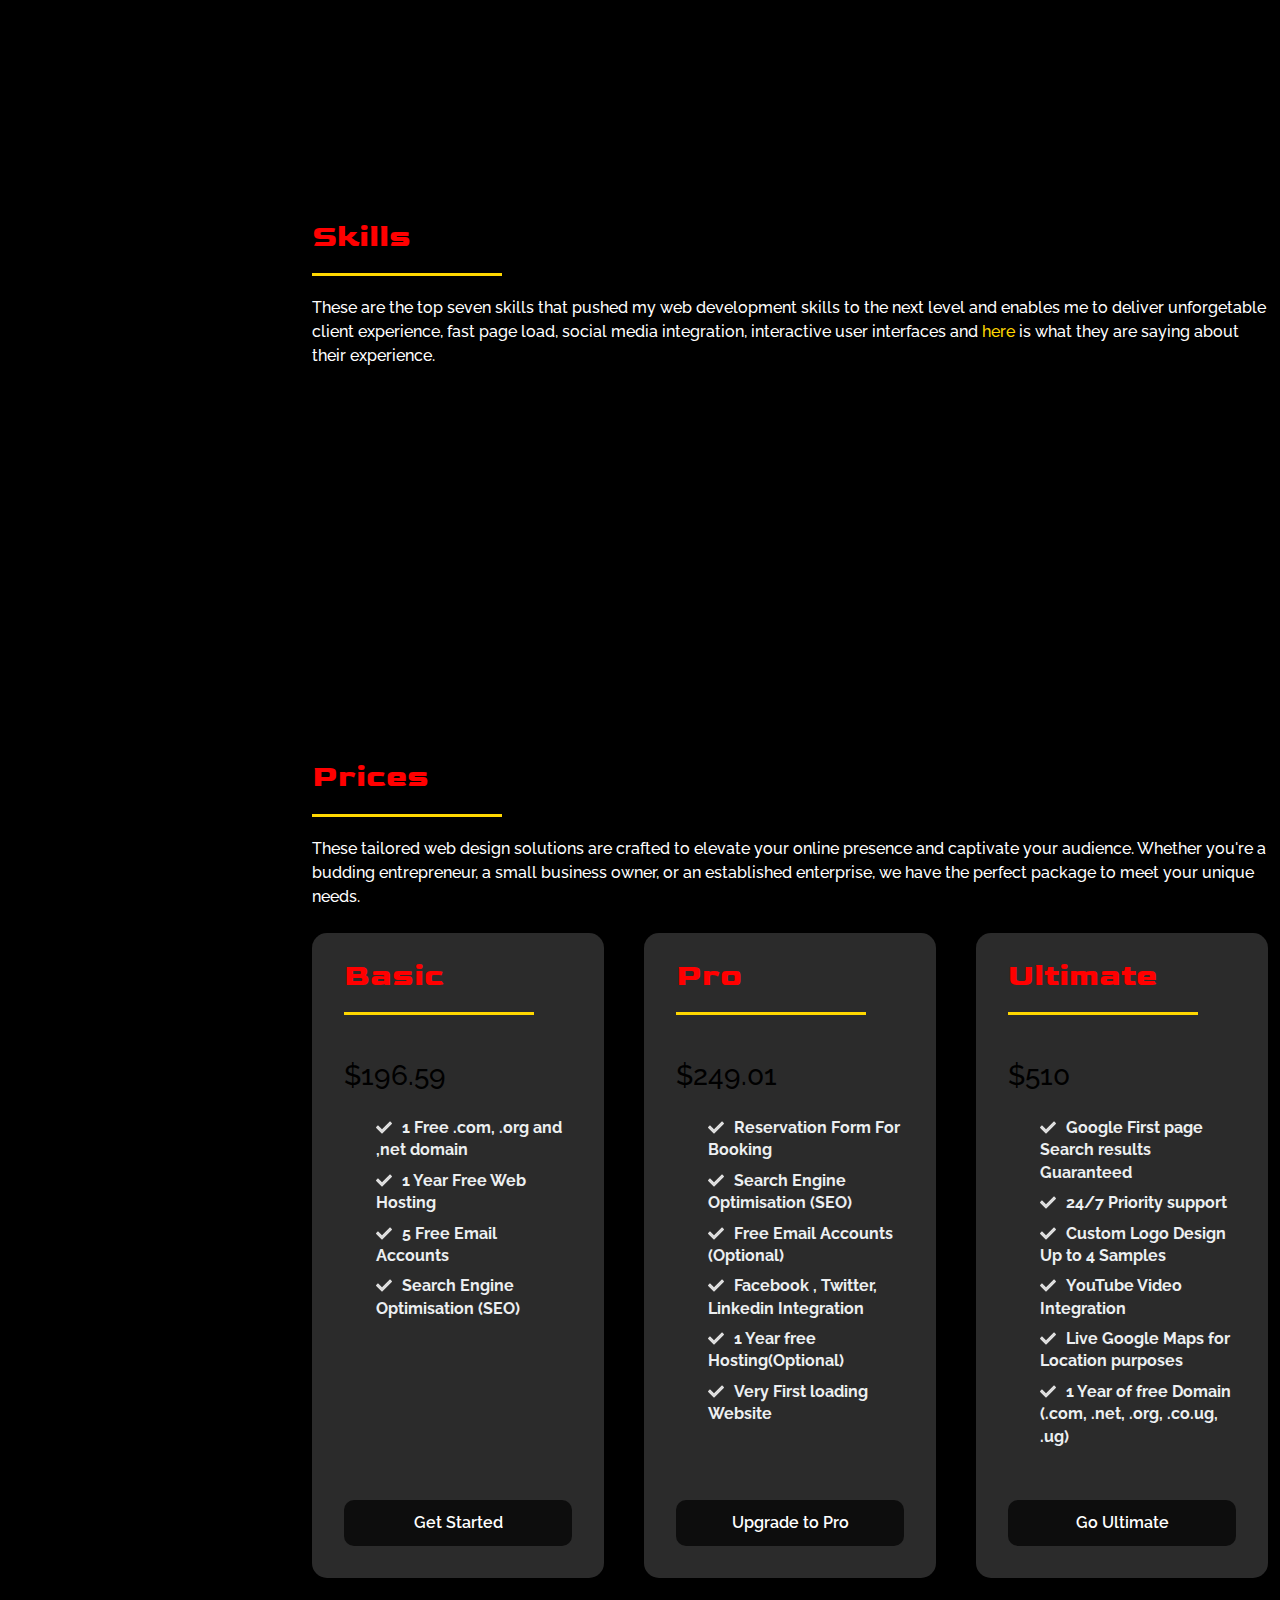
==== commit 0b67c697: "Update index.html" ====
--- a/index.html
+++ b/index.html
@@ -384,17 +384,9 @@
 
 
     <!-- section for pricing-->
-    <section class="container-fluid" style="height: auto;" id="prices">
+    <!-- <section class="container-fluid" style="height: auto;" id="prices">
       <div class="section-title">
         <h2>Prices</h2>
-
-        <p style="color: white;">
-          These tailored web design solutions are crafted to elevate your online presence and captivate your audience.
-          Whether you're a budding entrepreneur, a small business owner, or an established enterprise, we have the
-          perfect package to meet your unique needs.
-          <br>
-          <br>
-        </p>
         <div class="row">
           <div class="col-sm-4">
             <div class="section-title">
@@ -452,13 +444,21 @@
         </div>
       </div>
       </div>
-    </section>
+    </section> -->
 
 
 
     <section class="container-fluid" style="height: auto;" id="prices">
       <div class="section-title">
         <h2>Prices</h2>
+
+        <p style="color: white;">
+          These tailored web design solutions are crafted to elevate your online presence and captivate your audience.
+          Whether you're a budding entrepreneur, a small business owner, or an established enterprise, we have the
+          perfect package to meet your unique needs.
+          <br>
+          <br>
+        </p>
 
 
           <div class="main__cards cards">
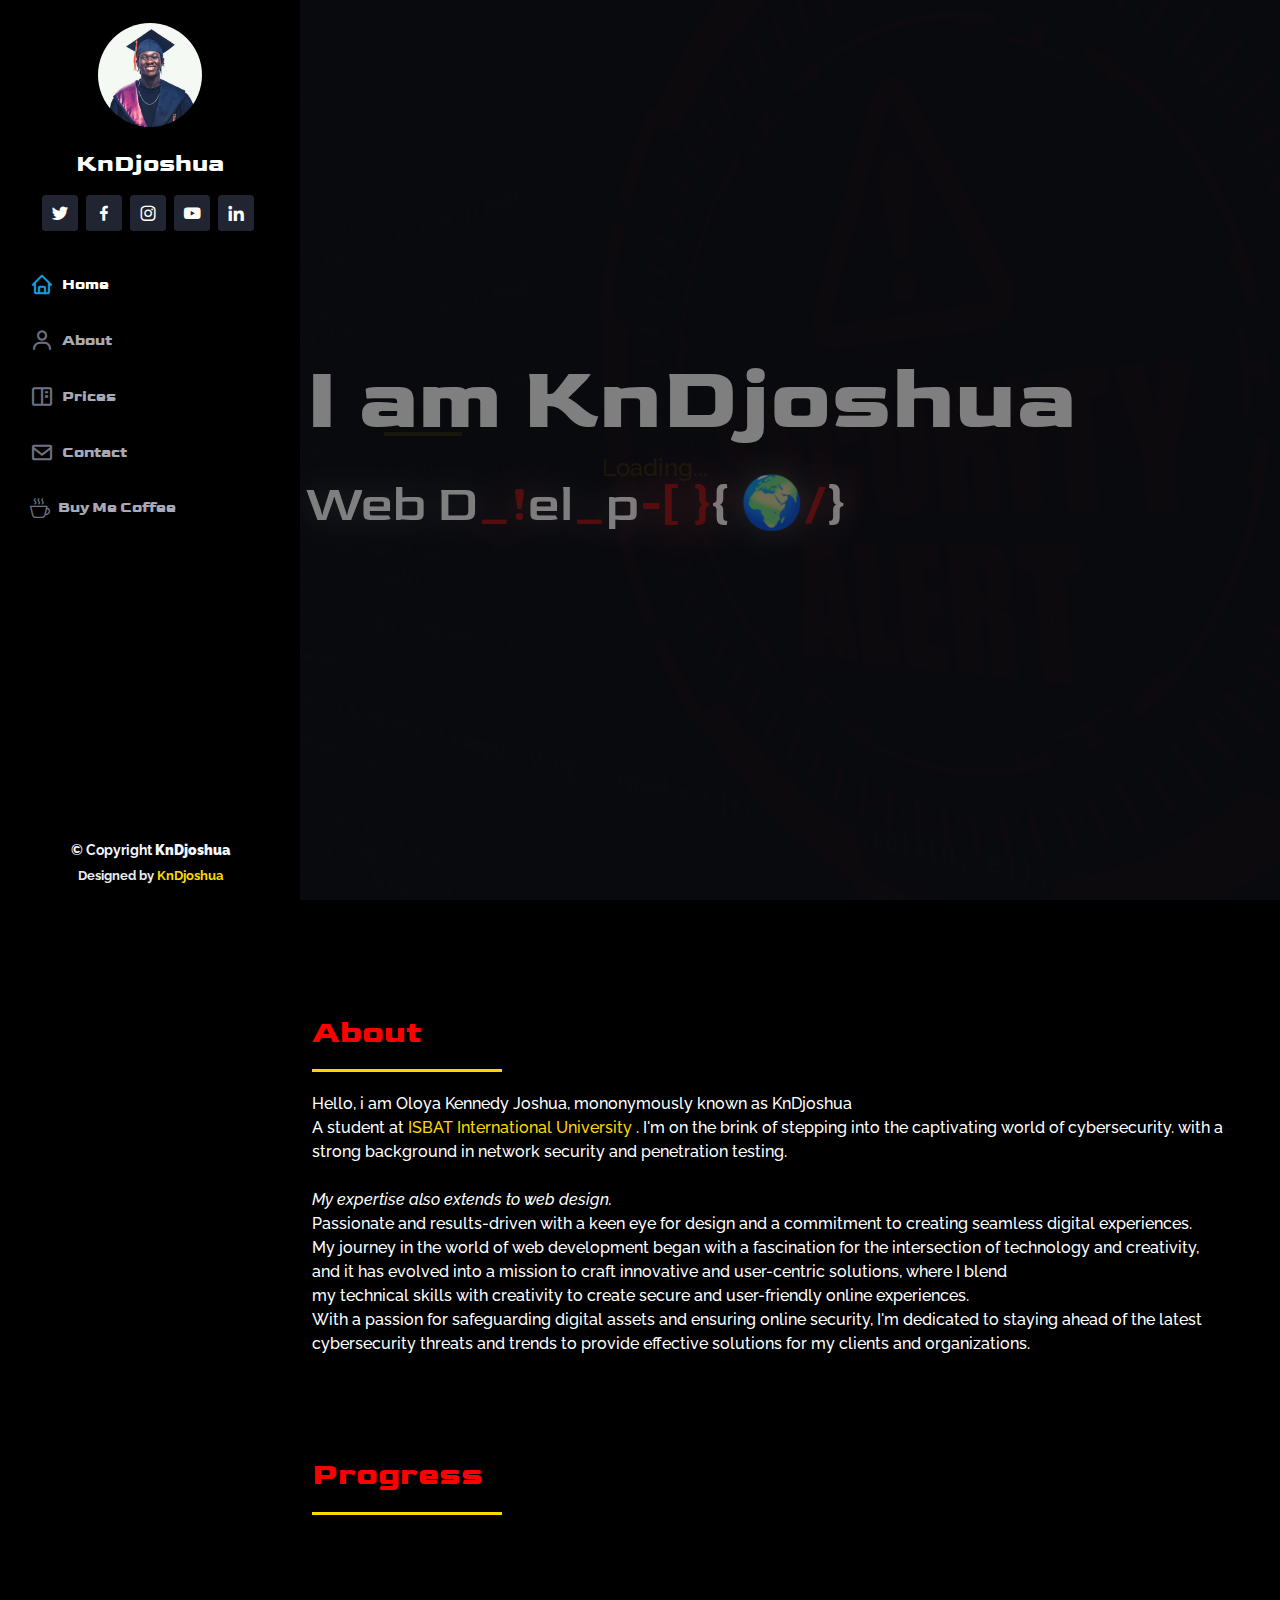
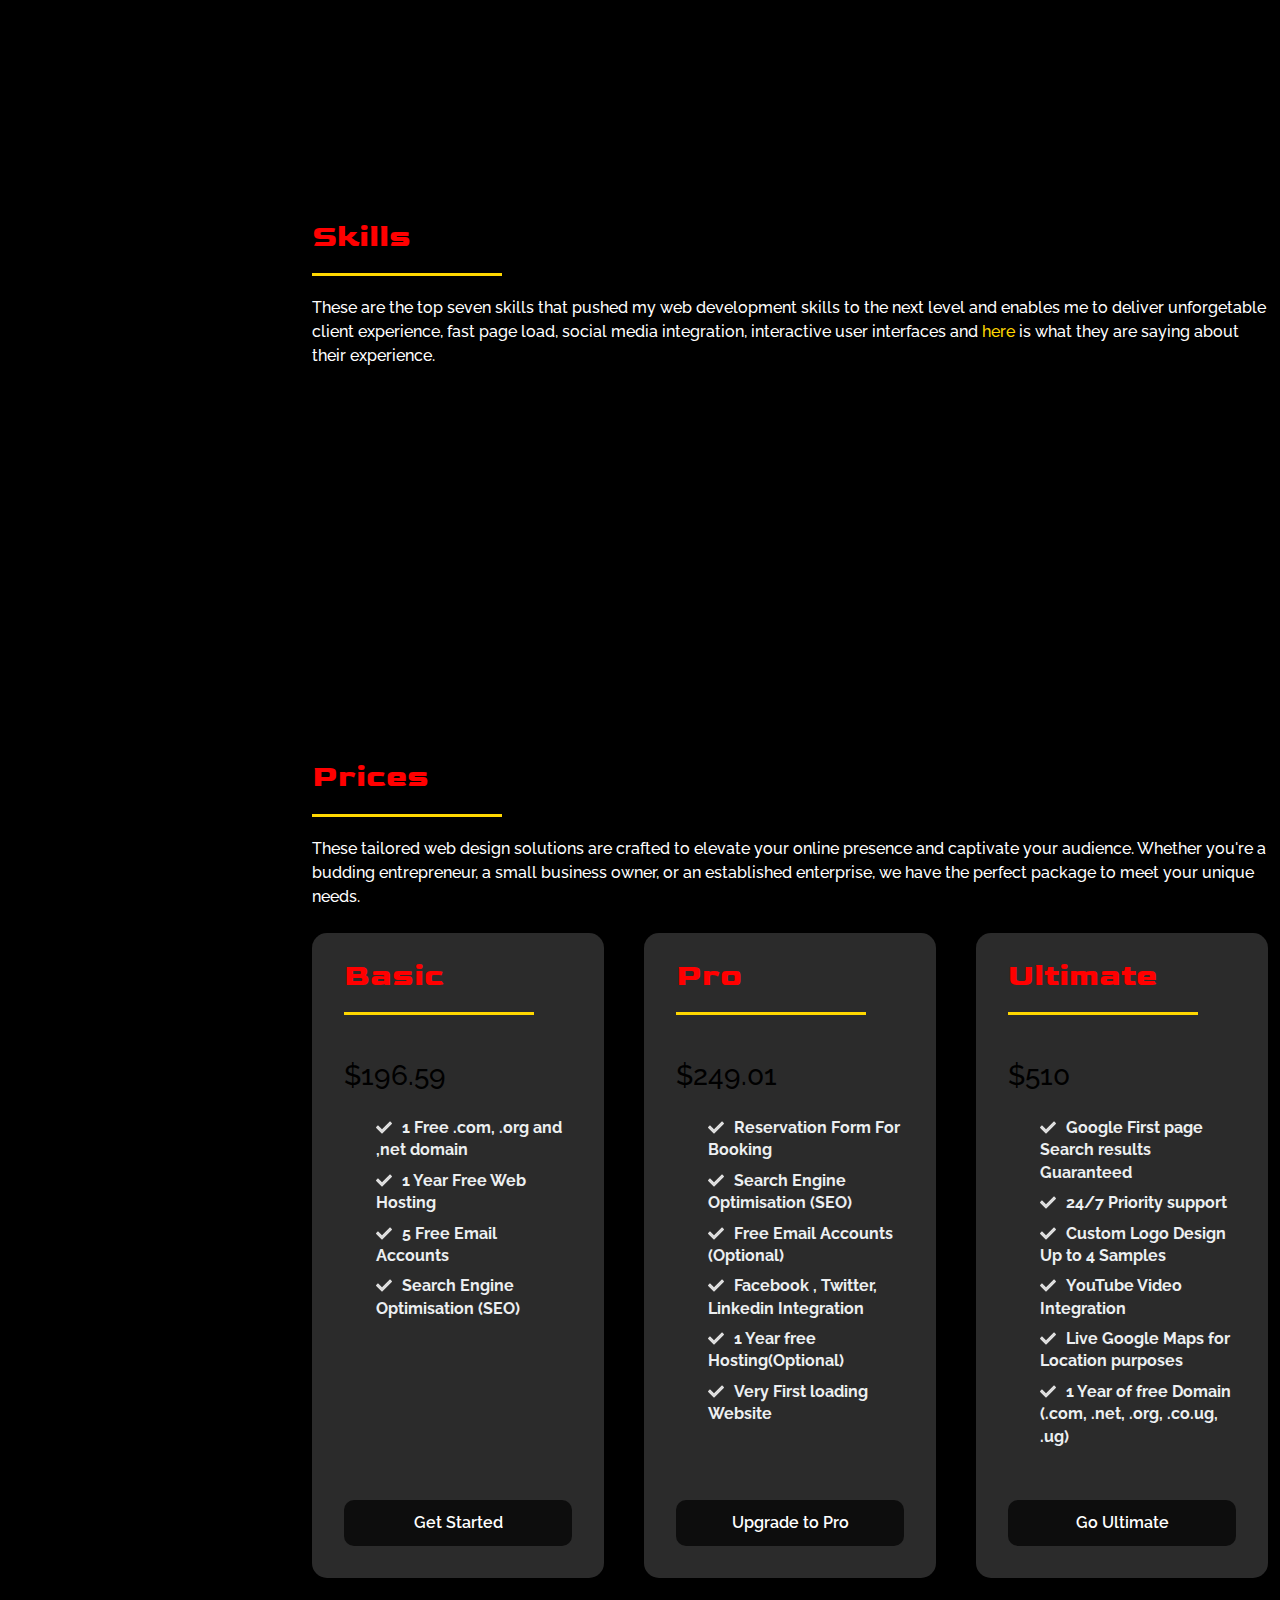
==== commit 0c698ad1: "Update index.html" ====
--- a/index.html
+++ b/index.html
@@ -461,110 +461,110 @@
         </p>
 
 
-          <div class="main__cards cards">
-            <div class="cards__inner">
-              <div class="cards__card card">
-                <h2 class="card__heading">Basic</h2>
-                <p class="card__price">$196.59</p>
-                <ul role="list" class="card__bullets flow">
-                  <li>1 Free .com, .org and ,net domain</li>
-                  <li>1 Year Free Web Hosting</li>
-                  <li>5 Free Email Accounts</li>
-                  <li>Search Engine Optimisation (SEO)</li>
-
-                </ul>
-                <a href="https://wa.link/85pm77" class="card__cta cta">Get Started</a>
-              </div>
-
-              <div class="cards__card card">
-                <h2 class="card__heading">Pro</h2>
-                <p class="card__price">$249.01</p>
-                <ul role="list" class="card__bullets flow">
-                  <li>Reservation Form For Booking</li>
-                  <li>Search Engine Optimisation (SEO)</li>
-                  <li>Free Email Accounts (Optional)</li>
-                  <li>Facebook , Twitter, Linkedin Integration</li>
-                  <li>1 Year free Hosting(Optional)</li>
-                  <li>Very First loading Website</li>
-
-                </ul>
-                <a href="https://wa.link/l7wg3z" class="card__cta cta">Upgrade to Pro</a>
-              </div>
-
-              <div class="cards__card card">
-                <h2 class="card__heading">Ultimate</h2>
-                <p class="card__price">$510</p>
-                <ul role="list" class="card__bullets flow">
-                  <li>Google First page Search results Guaranteed</li>
-                  <li>24/7 Priority support</li>
-                  <li>Custom Logo Design Up to 4 Samples</li>
-                  <li>YouTube Video Integration</li>
-                  <li>Live Google Maps for Location purposes</li>
-                  <li>1 Year of free Domain (.com, .net, .org, .co.ug, .ug)</li>
-                </ul>
-                <a href="https://wa.link/qcfd23" class="card__cta cta">Go Ultimate</a>
-              </div>
-            </div>
-
-            <div class="overlay cards__inner"></div>
-          </div>
-        </main>
-        <!-- ------------------
+        <div class="main__cards cards">
+          <div class="cards__inner">
+            <div class="cards__card card">
+              <h2 class="card__heading">Basic</h2>
+              <p class="card__price">$196.59</p>
+              <ul role="list" class="card__bullets flow">
+                <li>1 Free .com, .org and ,net domain</li>
+                <li>1 Year Free Web Hosting</li>
+                <li>5 Free Email Accounts</li>
+                <li>Search Engine Optimisation (SEO)</li>
+
+              </ul>
+              <a href="https://wa.link/85pm77" class="card__cta cta">Get Started</a>
+            </div>
+
+            <div class="cards__card card">
+              <h2 class="card__heading">Pro</h2>
+              <p class="card__price">$249.01</p>
+              <ul role="list" class="card__bullets flow">
+                <li>Reservation Form For Booking</li>
+                <li>Search Engine Optimisation (SEO)</li>
+                <li>Free Email Accounts (Optional)</li>
+                <li>Facebook , Twitter, Linkedin Integration</li>
+                <li>1 Year free Hosting(Optional)</li>
+                <li>Very First loading Website</li>
+
+              </ul>
+              <a href="https://wa.link/l7wg3z" class="card__cta cta">Upgrade to Pro</a>
+            </div>
+
+            <div class="cards__card card">
+              <h2 class="card__heading">Ultimate</h2>
+              <p class="card__price">$510</p>
+              <ul role="list" class="card__bullets flow">
+                <li>Google First page Search results Guaranteed</li>
+                <li>24/7 Priority support</li>
+                <li>Custom Logo Design Up to 4 Samples</li>
+                <li>YouTube Video Integration</li>
+                <li>Live Google Maps for Location purposes</li>
+                <li>1 Year of free Domain (.com, .net, .org, .co.ug, .ug)</li>
+              </ul>
+              <a href="https://wa.link/qcfd23" class="card__cta cta">Go Ultimate</a>
+            </div>
+          </div>
+
+          <div class="overlay cards__inner"></div>
+        </div>
+  </main>
+  <!-- ------------------
 pricing script 
 ----------------- -->
-        <script>
-          console.clear();
-
-          const cardsContainer = document.querySelector(".cards");
-          const cardsContainerInner = document.querySelector(".cards__inner");
-          const cards = Array.from(document.querySelectorAll(".card"));
-          const overlay = document.querySelector(".overlay");
-
-          const applyOverlayMask = (e) => {
-            const overlayEl = e.currentTarget;
-            const x = e.pageX - cardsContainer.offsetLeft;
-            const y = e.pageY - cardsContainer.offsetTop;
-
-            overlayEl.style = `--opacity: 1; --x: ${x}px; --y:${y}px;`;
-          };
-
-          const createOverlayCta = (overlayCard, ctaEl) => {
-            const overlayCta = document.createElement("div");
-            overlayCta.classList.add("cta");
-            overlayCta.textContent = ctaEl.textContent;
-            overlayCta.setAttribute("aria-hidden", true);
-            overlayCard.append(overlayCta);
-          };
-
-          const observer = new ResizeObserver((entries) => {
-            entries.forEach((entry) => {
-              const cardIndex = cards.indexOf(entry.target);
-              let width = entry.borderBoxSize[0].inlineSize;
-              let height = entry.borderBoxSize[0].blockSize;
-
-              if (cardIndex >= 0) {
-                overlay.children[cardIndex].style.width = `${width}px`;
-                overlay.children[cardIndex].style.height = `${height}px`;
-              }
-            });
-          });
-
-          const initOverlayCard = (cardEl) => {
-            const overlayCard = document.createElement("div");
-            overlayCard.classList.add("card");
-            createOverlayCta(overlayCard, cardEl.lastElementChild);
-            overlay.append(overlayCard);
-            observer.observe(cardEl);
-          };
-
-          cards.forEach(initOverlayCard);
-          document.body.addEventListener("pointermove", applyOverlayMask);
-
-        </script>
-
-
-        <!-- ======= Portfolio Section ======= -->
-        <!-- <section id="pic" class="portfolio">
+  <script>
+    console.clear();
+
+    const cardsContainer = document.querySelector(".cards");
+    const cardsContainerInner = document.querySelector(".cards__inner");
+    const cards = Array.from(document.querySelectorAll(".card"));
+    const overlay = document.querySelector(".overlay");
+
+    const applyOverlayMask = (e) => {
+      const overlayEl = e.currentTarget;
+      const x = e.pageX - cardsContainer.offsetLeft;
+      const y = e.pageY - cardsContainer.offsetTop;
+
+      overlayEl.style = `--opacity: 1; --x: ${x}px; --y:${y}px;`;
+    };
+
+    const createOverlayCta = (overlayCard, ctaEl) => {
+      const overlayCta = document.createElement("div");
+      overlayCta.classList.add("cta");
+      overlayCta.textContent = ctaEl.textContent;
+      overlayCta.setAttribute("aria-hidden", true);
+      overlayCard.append(overlayCta);
+    };
+
+    const observer = new ResizeObserver((entries) => {
+      entries.forEach((entry) => {
+        const cardIndex = cards.indexOf(entry.target);
+        let width = entry.borderBoxSize[0].inlineSize;
+        let height = entry.borderBoxSize[0].blockSize;
+
+        if (cardIndex >= 0) {
+          overlay.children[cardIndex].style.width = `${width}px`;
+          overlay.children[cardIndex].style.height = `${height}px`;
+        }
+      });
+    });
+
+    const initOverlayCard = (cardEl) => {
+      const overlayCard = document.createElement("div");
+      overlayCard.classList.add("card");
+      createOverlayCta(overlayCard, cardEl.lastElementChild);
+      overlay.append(overlayCard);
+      observer.observe(cardEl);
+    };
+
+    cards.forEach(initOverlayCard);
+    document.body.addEventListener("pointermove", applyOverlayMask);
+
+  </script>
+
+
+  <!-- ======= Portfolio Section ======= -->
+  <!-- <section id="pic" class="portfolio">
       <div class="container">
 
         <div class="section-title">
@@ -582,146 +582,146 @@
     </section>End Portfolio Section -->
 
 
-        <!-- ======= Testimonials Section ======= -->
-
-        <section style="height: 600px;" id="testimonials" class="testimonials">
-          <div class="container-fluid">
-            <div class="testimonials-slider swiper" data-aos="fade-up" data-aos-delay="100">
-              <div class="swiper-wrapper">
-
-                <div class="swiper-slide">
-                  <div class="testimonial-item" data-aos="fade-up">
-                    <p>
-                      <i class="bx bxs-quote-alt-left quote-icon-left"></i>
-                      KnDjoshua saved us from a web disaster
-                      <i class="bx bxs-quote-alt-right quote-icon-right"></i>
-                    </p>
-                    <img src="assets/img/anitah.jpeg" class="testimonial-img" alt="">
-                    <h3>Anitah Amanya</h3>
-                    <h4>Fashion Designer <br>and Model
-                  </div>
-                </div>
-
-                <div class="swiper-slide">
-                  <div class="testimonial-item" data-aos="fade-up" data-aos-delay="100">
-                    <p>
-                      <i class="bx bxs-quote-alt-left quote-icon-left"></i>
-                      No one is better than KnDjoshua
-                      <i class="bx bxs-quote-alt-right quote-icon-right"></i>
-                    </p>
-                    <img src="assets/img/scb.jpg" class="testimonial-img" alt="">
-                    <h3>Solomon Bwanga</h3>
-                    <h4>CEO<br>SCB Tours and Travel</h4>
-                  </div>
-                </div><!-- End testimonial item -->
-
-                <div class="swiper-slide">
-                  <div class="testimonial-item" data-aos="fade-up" data-aos-delay="200">
-                    <p>
-                      <i class="bx bxs-quote-alt-left quote-icon-left"></i>
-                      Committed, Honest, Reliable, Trustworthy
-                      <i class="bx bxs-quote-alt-right quote-icon-right"></i>
-                    </p>
-                    <img src="assets/img/isaac.jpg" class="testimonial-img" alt="">
-                    <h3>Isaac Ssekisambu</h3>
-                    <h4>Founder<br>Zenj Leadership Organization</h4>
-                  </div>
-                </div><!-- End testimonial item -->
-              </div>
-
-            </div>
-
-          </div>
-        </section><!-- End Testimonials Section -->
-
-        <style type="text/css">
-          .mine5 {
-            width: 100%;
-            background: url("assets/img/map.jpg") fixed center center;
-            background-size: cover;
-            padding: 120px 0;
-          }
-        </style>
-        <!-- ======= Contact Section ======= -->
-        <section style="height: auto; padding-bottom: 25px;" id="contact" class=" container-fluid contact map mine5">
-          <div class="container">
-
-            <div class="section-title">
-              <h2>Contact</h2>
-            </div>
-
-            <div class="row" data-aos="slide-up">
-              <div class="col-lg-6 ">
-                <div style="background-color: transparent ! important;" class="info">
-                  <div class="address">
-                    <i class="bi bi-geo-alt"></i>
-                    <h4 style=" 
+  <!-- ======= Testimonials Section ======= -->
+
+  <section style="height: 600px;" id="testimonials" class="testimonials">
+    <div class="container-fluid">
+      <div class="testimonials-slider swiper" data-aos="fade-up" data-aos-delay="100">
+        <div class="swiper-wrapper">
+
+          <div class="swiper-slide">
+            <div class="testimonial-item" data-aos="fade-up">
+              <p>
+                <i class="bx bxs-quote-alt-left quote-icon-left"></i>
+                KnDjoshua saved us from a web disaster
+                <i class="bx bxs-quote-alt-right quote-icon-right"></i>
+              </p>
+              <img src="assets/img/isaac.jpg" class="testimonial-img" alt="">
+              <h3>Isaac Ssekisambu</h3>
+              <h4>Founder Zenj <br> Leadership
+            </div>
+          </div>
+
+          <div class="swiper-slide">
+            <div class="testimonial-item" data-aos="fade-up" data-aos-delay="100">
+              <p>
+                <i class="bx bxs-quote-alt-left quote-icon-left"></i>
+                No one is better than KnDjoshua
+                <i class="bx bxs-quote-alt-right quote-icon-right"></i>
+              </p>
+              <img src="assets/img/scb.jpg" class="testimonial-img" alt="">
+              <h3>Solomon Bwanga</h3>
+              <h4>CEO<br>SCB Tours and Travel</h4>
+            </div>
+          </div><!-- End testimonial item -->
+
+          <div class="swiper-slide">
+            <div class="testimonial-item" data-aos="fade-up" data-aos-delay="200">
+              <p>
+                <i class="bx bxs-quote-alt-left quote-icon-left"></i>
+                Committed, Honest, Reliable, Trustworthy
+                <i class="bx bxs-quote-alt-right quote-icon-right"></i>
+              </p>
+              <img src="assets/img/anitah.jpeg" class="testimonial-img" alt="">
+              <h3>Anitah Amanya</h3>
+              <h4>Fashion Designer<br> and Model</h4>
+            </div>
+          </div><!-- End testimonial item -->
+        </div>
+
+      </div>
+
+    </div>
+  </section><!-- End Testimonials Section -->
+
+  <style type="text/css">
+    .mine5 {
+      width: 100%;
+      background: url("assets/img/map.jpg") fixed center center;
+      background-size: cover;
+      padding: 120px 0;
+    }
+  </style>
+  <!-- ======= Contact Section ======= -->
+  <section style="height: auto; padding-bottom: 25px;" id="contact" class=" container-fluid contact map mine5">
+    <div class="container">
+
+      <div class="section-title">
+        <h2>Contact</h2>
+      </div>
+
+      <div class="row" data-aos="slide-up">
+        <div class="col-lg-6 ">
+          <div style="background-color: transparent ! important;" class="info">
+            <div class="address">
+              <i class="bi bi-geo-alt"></i>
+              <h4 style=" 
   font-family:'Goldman', monospace;
             ">Location:</h4>
-                    <p>Ntinda, Kampala</p>
-                    <p><a href="https://g.page/r/CfYWP5h2PhqDEB0/review" target="blank">View on maps</a></p>
-                  </div>
-
-                  <div class="email">
-                    <i class="bi bi-envelope"></i>
-                    <h4 style=" 
+              <p>Ntinda, Kampala</p>
+              <p><a href="https://g.page/r/CfYWP5h2PhqDEB0/review" target="blank">View on maps</a></p>
+            </div>
+
+            <div class="email">
+              <i class="bi bi-envelope"></i>
+              <h4 style=" 
   font-family:'Goldman', monospace;
             ">Email:</h4>
-                    <a href="mailto:kndjoshua6@gmail.com">
-                      <p>info@kndjoshua.github.io</p>
-                    </a>
-                  </div>
-                  <div class="phone">
-                    <i class="bi bi-phone"></i>
-                    <h4 style=" 
+              <a href="mailto:kndjoshua6@gmail.com">
+                <p>info@kndjoshua.github.io</p>
+              </a>
+            </div>
+            <div class="phone">
+              <i class="bi bi-phone"></i>
+              <h4 style=" 
   font-family:'Goldman', monospace;
             ">Call:</h4>
-                    <a href="tel:+256 760 447 637">
-                      <p>+256 760 447 637</p>
-                    </a>
-                    <a href="tel:+256 700 559 533">
-                      <p>+256 700 559 533</p>
-                    </a>
-                  </div>
-                </div>
-              </div>
-              <!-- form is here -->
-              <div class="col-lg-6">
-                <h2 style="color: dodgerblue!important; 
+              <a href="tel:+256 760 447 637">
+                <p>+256 760 447 637</p>
+              </a>
+              <a href="tel:+256 700 559 533">
+                <p>+256 700 559 533</p>
+              </a>
+            </div>
+          </div>
+        </div>
+        <!-- form is here -->
+        <div class="col-lg-6">
+          <h2 style="color: dodgerblue!important; 
   font-family:'Goldman', monospace;
         ">Drop me a line <a target="_blank"
-                    href="https://forms.office.com/Pages/ResponsePage.aspx?id=DQSIkWdsW0yxEjajBLZtrQAAAAAAAAAAAAO__TWWQIlUMjNLT0NBNERSMEpIR1hBOU1YTEs4UzBHNy4u">
-                    🥷</a> </h2><br>
-                <form action="https://formsubmit.co/oloyakennedy7@gmail.com" method="POST" role="form" class="">
-                  <input type="hidden" name="_next" value="https://kdjoshua.github.io/KnD/thanks.html">
-                  <div class="row">
-                    <div class="col-md-6">
-                      <input style="width:100%; background-color: transparent ! important;color: rgb(156, 156, 156);"
-                        type="text" name="NAME" class="form-control" id="name" placeholder="Name" required>
-                    </div><br><br>
-                    <div class="col-md-6">
-                      <input
-                        style="width:100%; background-color: transparent ! important; width:100%;color: rgb(156, 156, 156);"
-                        type="email" class="form-control" name="EMAIL" id="email" placeholder="Email" required>
-                    </div><br><br>
-                  </div>
-                  <div>
-                    <input style="width:100%; background-color: transparent ! important;color: rgb(156, 156, 156);"
-                      type="text" class="form-control" name="SUBJECT" id="subject" placeholder="Subject" required>
-                  </div><br>
-                  <div>
-                    <textarea style="width:100%; background-color: transparent ! important;color: rgb(156, 156, 156);"
-                      class="form-control" name="MESSAGE" rows="6" required placeholder="Message"></textarea>
-                  </div>
-                  <div class="my-3">
-                    <div class="text-center"><button type="submit" class="btn btn-sm btn-primary">Send message</button>
-                    </div>
-                </form>
+              href="https://forms.office.com/Pages/ResponsePage.aspx?id=DQSIkWdsW0yxEjajBLZtrQAAAAAAAAAAAAO__TWWQIlUMjNLT0NBNERSMEpIR1hBOU1YTEs4UzBHNy4u">
+              🥷</a> </h2><br>
+          <form action="https://formsubmit.co/oloyakennedy7@gmail.com" method="POST" role="form" class="">
+            <input type="hidden" name="_next" value="https://kdjoshua.github.io/KnD/thanks.html">
+            <div class="row">
+              <div class="col-md-6">
+                <input style="width:100%; background-color: transparent ! important;color: rgb(156, 156, 156);"
+                  type="text" name="NAME" class="form-control" id="name" placeholder="Name" required>
+              </div><br><br>
+              <div class="col-md-6">
+                <input
+                  style="width:100%; background-color: transparent ! important; width:100%;color: rgb(156, 156, 156);"
+                  type="email" class="form-control" name="EMAIL" id="email" placeholder="Email" required>
+              </div><br><br>
+            </div>
+            <div>
+              <input style="width:100%; background-color: transparent ! important;color: rgb(156, 156, 156);"
+                type="text" class="form-control" name="SUBJECT" id="subject" placeholder="Subject" required>
+            </div><br>
+            <div>
+              <textarea style="width:100%; background-color: transparent ! important;color: rgb(156, 156, 156);"
+                class="form-control" name="MESSAGE" rows="6" required placeholder="Message"></textarea>
+            </div>
+            <div class="my-3">
+              <div class="text-center"><button type="submit" class="btn btn-sm btn-primary">Send message</button>
               </div>
-
-            </div>
-        </section><!-- End Contact Section -->
-        <!--     <?php include('contact.html') ?> -->
+          </form>
+        </div>
+
+      </div>
+  </section><!-- End Contact Section -->
+  <!--     <?php include('contact.html') ?> -->
   </main><!-- End #main -->
 
   <!-- ======= Footer ======= -->
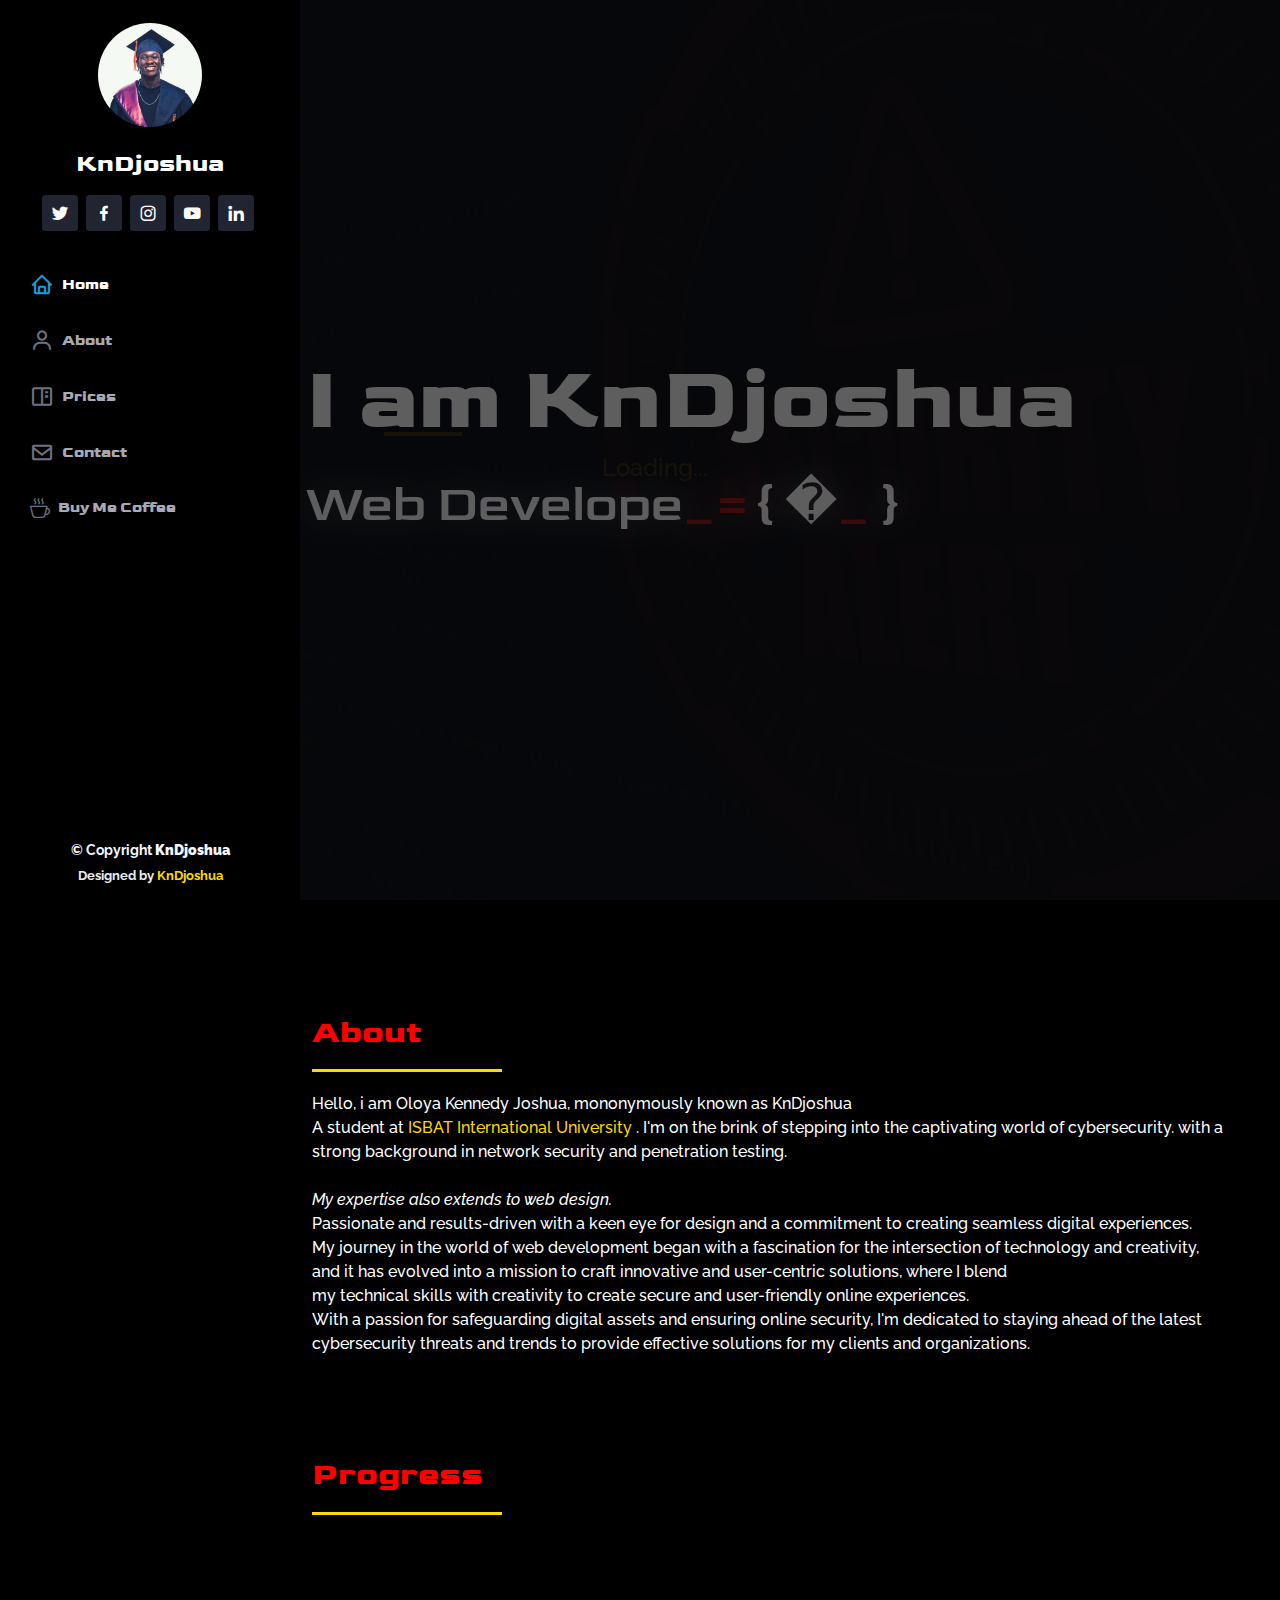
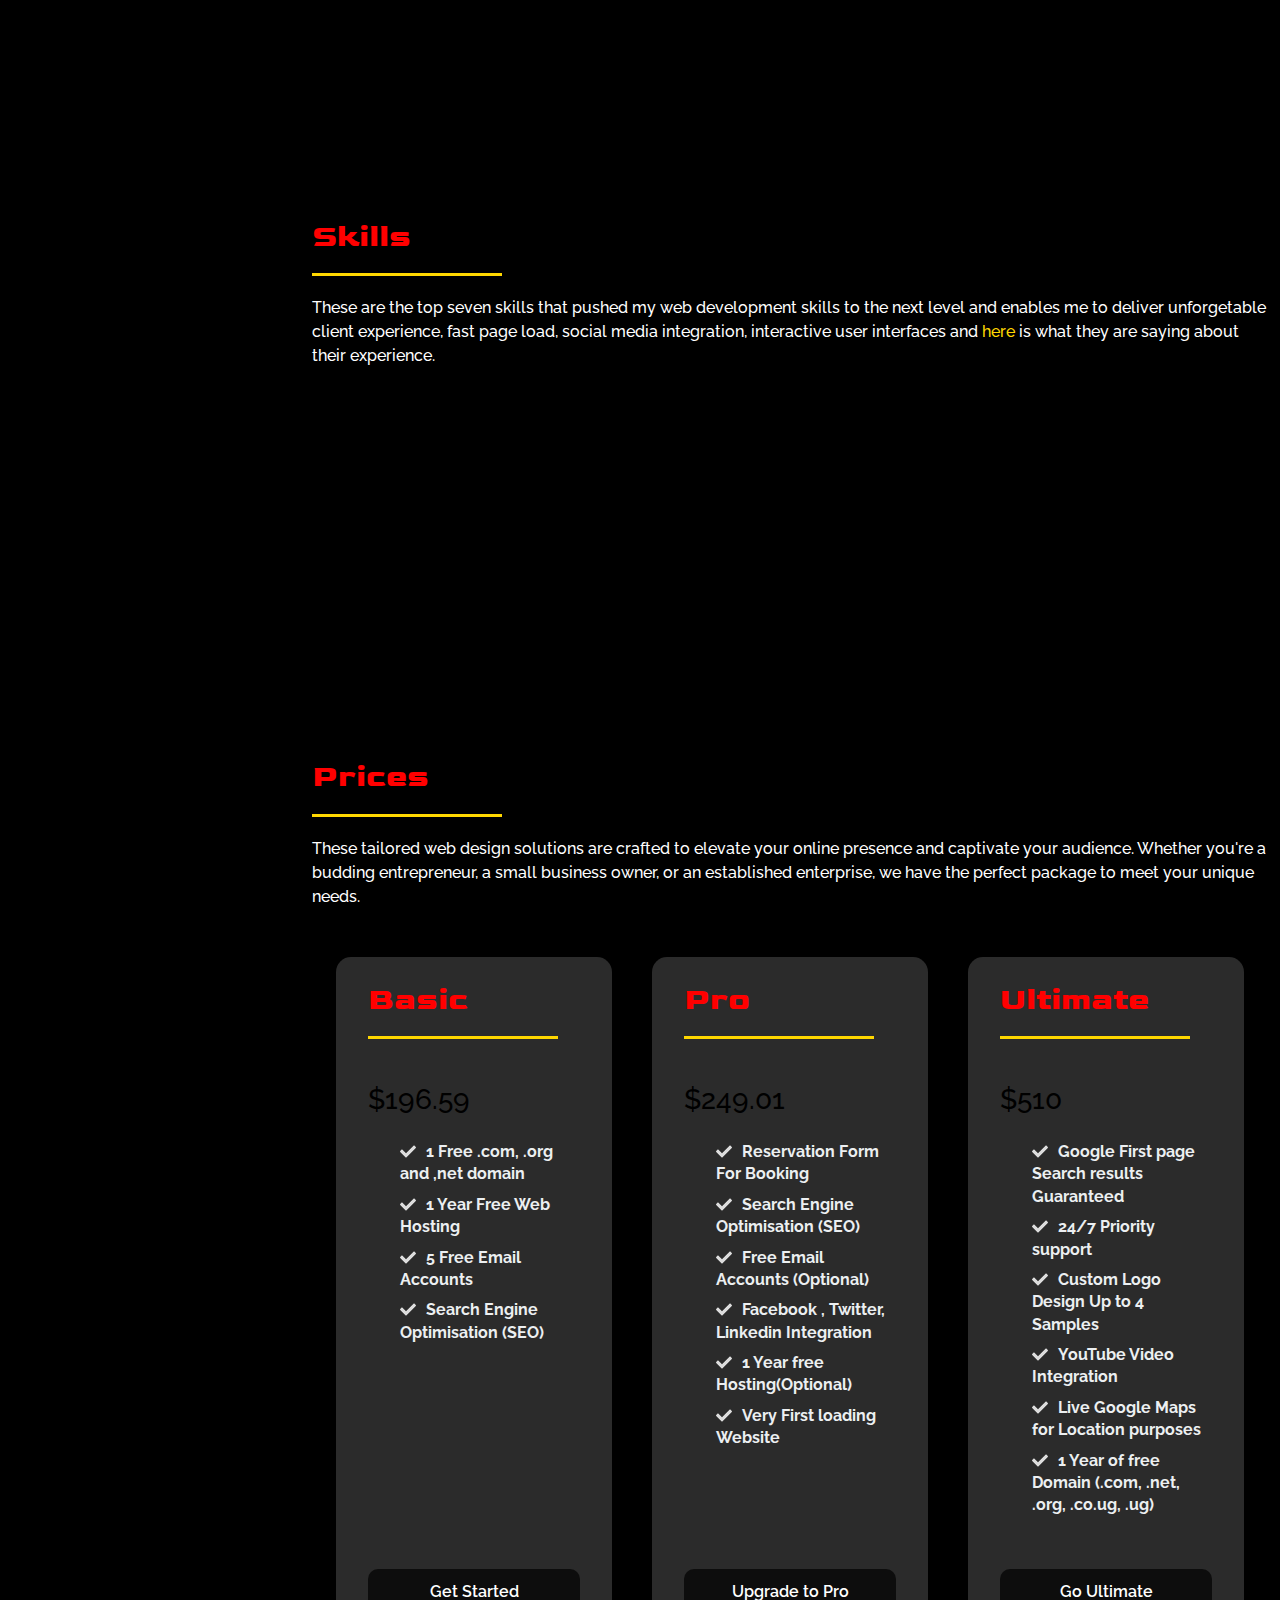
==== commit 28485329: "Update index.html" ====
--- a/index.html
+++ b/index.html
@@ -387,6 +387,14 @@
     <!-- <section class="container-fluid" style="height: auto;" id="prices">
       <div class="section-title">
         <h2>Prices</h2>
+
+        <p style="color: white;">
+          These tailored web design solutions are crafted to elevate your online presence and captivate your audience.
+          Whether you're a budding entrepreneur, a small business owner, or an established enterprise, we have the
+          perfect package to meet your unique needs.
+          <br>
+          <br>
+        </p>
         <div class="row">
           <div class="col-sm-4">
             <div class="section-title">
@@ -451,120 +459,117 @@
     <section class="container-fluid" style="height: auto;" id="prices">
       <div class="section-title">
         <h2>Prices</h2>
-
         <p style="color: white;">
           These tailored web design solutions are crafted to elevate your online presence and captivate your audience.
           Whether you're a budding entrepreneur, a small business owner, or an established enterprise, we have the
           perfect package to meet your unique needs.
           <br>
-          <br>
         </p>
-
-
-        <div class="main__cards cards">
-          <div class="cards__inner">
-            <div class="cards__card card">
-              <h2 class="card__heading">Basic</h2>
-              <p class="card__price">$196.59</p>
-              <ul role="list" class="card__bullets flow">
-                <li>1 Free .com, .org and ,net domain</li>
-                <li>1 Year Free Web Hosting</li>
-                <li>5 Free Email Accounts</li>
-                <li>Search Engine Optimisation (SEO)</li>
-
-              </ul>
-              <a href="https://wa.link/85pm77" class="card__cta cta">Get Started</a>
-            </div>
-
-            <div class="cards__card card">
-              <h2 class="card__heading">Pro</h2>
-              <p class="card__price">$249.01</p>
-              <ul role="list" class="card__bullets flow">
-                <li>Reservation Form For Booking</li>
-                <li>Search Engine Optimisation (SEO)</li>
-                <li>Free Email Accounts (Optional)</li>
-                <li>Facebook , Twitter, Linkedin Integration</li>
-                <li>1 Year free Hosting(Optional)</li>
-                <li>Very First loading Website</li>
-
-              </ul>
-              <a href="https://wa.link/l7wg3z" class="card__cta cta">Upgrade to Pro</a>
-            </div>
-
-            <div class="cards__card card">
-              <h2 class="card__heading">Ultimate</h2>
-              <p class="card__price">$510</p>
-              <ul role="list" class="card__bullets flow">
-                <li>Google First page Search results Guaranteed</li>
-                <li>24/7 Priority support</li>
-                <li>Custom Logo Design Up to 4 Samples</li>
-                <li>YouTube Video Integration</li>
-                <li>Live Google Maps for Location purposes</li>
-                <li>1 Year of free Domain (.com, .net, .org, .co.ug, .ug)</li>
-              </ul>
-              <a href="https://wa.link/qcfd23" class="card__cta cta">Go Ultimate</a>
-            </div>
-          </div>
-
-          <div class="overlay cards__inner"></div>
-        </div>
-  </main>
-  <!-- ------------------
+        <main class="main flow">
+          <div class="main__cards cards">
+            <div class="cards__inner">
+              <div class="cards__card card">
+                <h2 class="card__heading">Basic</h2>
+                <p class="card__price">$196.59</p>
+                <ul role="list" class="card__bullets flow">
+                  <li>1 Free .com, .org and ,net domain</li>
+                  <li>1 Year Free Web Hosting</li>
+                  <li>5 Free Email Accounts</li>
+                  <li>Search Engine Optimisation (SEO)</li>
+
+                </ul>
+                <a href="https://wa.link/85pm77" class="card__cta cta">Get Started</a>
+              </div>
+
+              <div class="cards__card card">
+                <h2 class="card__heading">Pro</h2>
+                <p class="card__price">$249.01</p>
+                <ul role="list" class="card__bullets flow">
+                  <li>Reservation Form For Booking</li>
+                  <li>Search Engine Optimisation (SEO)</li>
+                  <li>Free Email Accounts (Optional)</li>
+                  <li>Facebook , Twitter, Linkedin Integration</li>
+                  <li>1 Year free Hosting(Optional)</li>
+                  <li>Very First loading Website</li>
+
+                </ul>
+                <a href="https://wa.link/l7wg3z" class="card__cta cta">Upgrade to Pro</a>
+              </div>
+
+              <div class="cards__card card">
+                <h2 class="card__heading">Ultimate</h2>
+                <p class="card__price">$510</p>
+                <ul role="list" class="card__bullets flow">
+                  <li>Google First page Search results Guaranteed</li>
+                  <li>24/7 Priority support</li>
+                  <li>Custom Logo Design Up to 4 Samples</li>
+                  <li>YouTube Video Integration</li>
+                  <li>Live Google Maps for Location purposes</li>
+                  <li>1 Year of free Domain (.com, .net, .org, .co.ug, .ug)</li>
+                </ul>
+                <a href="https://wa.link/qcfd23" class="card__cta cta">Go Ultimate</a>
+              </div>
+            </div>
+
+            <div class="overlay cards__inner"></div>
+          </div>
+        </main>
+        <!-- ------------------
 pricing script 
 ----------------- -->
-  <script>
-    console.clear();
-
-    const cardsContainer = document.querySelector(".cards");
-    const cardsContainerInner = document.querySelector(".cards__inner");
-    const cards = Array.from(document.querySelectorAll(".card"));
-    const overlay = document.querySelector(".overlay");
-
-    const applyOverlayMask = (e) => {
-      const overlayEl = e.currentTarget;
-      const x = e.pageX - cardsContainer.offsetLeft;
-      const y = e.pageY - cardsContainer.offsetTop;
-
-      overlayEl.style = `--opacity: 1; --x: ${x}px; --y:${y}px;`;
-    };
-
-    const createOverlayCta = (overlayCard, ctaEl) => {
-      const overlayCta = document.createElement("div");
-      overlayCta.classList.add("cta");
-      overlayCta.textContent = ctaEl.textContent;
-      overlayCta.setAttribute("aria-hidden", true);
-      overlayCard.append(overlayCta);
-    };
-
-    const observer = new ResizeObserver((entries) => {
-      entries.forEach((entry) => {
-        const cardIndex = cards.indexOf(entry.target);
-        let width = entry.borderBoxSize[0].inlineSize;
-        let height = entry.borderBoxSize[0].blockSize;
-
-        if (cardIndex >= 0) {
-          overlay.children[cardIndex].style.width = `${width}px`;
-          overlay.children[cardIndex].style.height = `${height}px`;
-        }
-      });
-    });
-
-    const initOverlayCard = (cardEl) => {
-      const overlayCard = document.createElement("div");
-      overlayCard.classList.add("card");
-      createOverlayCta(overlayCard, cardEl.lastElementChild);
-      overlay.append(overlayCard);
-      observer.observe(cardEl);
-    };
-
-    cards.forEach(initOverlayCard);
-    document.body.addEventListener("pointermove", applyOverlayMask);
-
-  </script>
-
-
-  <!-- ======= Portfolio Section ======= -->
-  <!-- <section id="pic" class="portfolio">
+        <script>
+          console.clear();
+
+          const cardsContainer = document.querySelector(".cards");
+          const cardsContainerInner = document.querySelector(".cards__inner");
+          const cards = Array.from(document.querySelectorAll(".card"));
+          const overlay = document.querySelector(".overlay");
+
+          const applyOverlayMask = (e) => {
+            const overlayEl = e.currentTarget;
+            const x = e.pageX - cardsContainer.offsetLeft;
+            const y = e.pageY - cardsContainer.offsetTop;
+
+            overlayEl.style = `--opacity: 1; --x: ${x}px; --y:${y}px;`;
+          };
+
+          const createOverlayCta = (overlayCard, ctaEl) => {
+            const overlayCta = document.createElement("div");
+            overlayCta.classList.add("cta");
+            overlayCta.textContent = ctaEl.textContent;
+            overlayCta.setAttribute("aria-hidden", true);
+            overlayCard.append(overlayCta);
+          };
+
+          const observer = new ResizeObserver((entries) => {
+            entries.forEach((entry) => {
+              const cardIndex = cards.indexOf(entry.target);
+              let width = entry.borderBoxSize[0].inlineSize;
+              let height = entry.borderBoxSize[0].blockSize;
+
+              if (cardIndex >= 0) {
+                overlay.children[cardIndex].style.width = `${width}px`;
+                overlay.children[cardIndex].style.height = `${height}px`;
+              }
+            });
+          });
+
+          const initOverlayCard = (cardEl) => {
+            const overlayCard = document.createElement("div");
+            overlayCard.classList.add("card");
+            createOverlayCta(overlayCard, cardEl.lastElementChild);
+            overlay.append(overlayCard);
+            observer.observe(cardEl);
+          };
+
+          cards.forEach(initOverlayCard);
+          document.body.addEventListener("pointermove", applyOverlayMask);
+
+        </script>
+
+
+        <!-- ======= Portfolio Section ======= -->
+        <!-- <section id="pic" class="portfolio">
       <div class="container">
 
         <div class="section-title">
@@ -582,146 +587,133 @@
     </section>End Portfolio Section -->
 
 
-  <!-- ======= Testimonials Section ======= -->
-
-  <section style="height: 600px;" id="testimonials" class="testimonials">
-    <div class="container-fluid">
-      <div class="testimonials-slider swiper" data-aos="fade-up" data-aos-delay="100">
-        <div class="swiper-wrapper">
-
-          <div class="swiper-slide">
-            <div class="testimonial-item" data-aos="fade-up">
-              <p>
-                <i class="bx bxs-quote-alt-left quote-icon-left"></i>
-                KnDjoshua saved us from a web disaster
-                <i class="bx bxs-quote-alt-right quote-icon-right"></i>
-              </p>
-              <img src="assets/img/isaac.jpg" class="testimonial-img" alt="">
-              <h3>Isaac Ssekisambu</h3>
-              <h4>Founder Zenj <br> Leadership
-            </div>
-          </div>
-
-          <div class="swiper-slide">
-            <div class="testimonial-item" data-aos="fade-up" data-aos-delay="100">
-              <p>
-                <i class="bx bxs-quote-alt-left quote-icon-left"></i>
-                No one is better than KnDjoshua
-                <i class="bx bxs-quote-alt-right quote-icon-right"></i>
-              </p>
-              <img src="assets/img/scb.jpg" class="testimonial-img" alt="">
-              <h3>Solomon Bwanga</h3>
-              <h4>CEO<br>SCB Tours and Travel</h4>
-            </div>
-          </div><!-- End testimonial item -->
-
-          <div class="swiper-slide">
-            <div class="testimonial-item" data-aos="fade-up" data-aos-delay="200">
-              <p>
-                <i class="bx bxs-quote-alt-left quote-icon-left"></i>
-                Committed, Honest, Reliable, Trustworthy
-                <i class="bx bxs-quote-alt-right quote-icon-right"></i>
-              </p>
-              <img src="assets/img/anitah.jpeg" class="testimonial-img" alt="">
-              <h3>Anitah Amanya</h3>
-              <h4>Fashion Designer<br> and Model</h4>
-            </div>
-          </div><!-- End testimonial item -->
-        </div>
-
-      </div>
-
-    </div>
-  </section><!-- End Testimonials Section -->
-
-  <style type="text/css">
-    .mine5 {
-      width: 100%;
-      background: url("assets/img/map.jpg") fixed center center;
-      background-size: cover;
-      padding: 120px 0;
-    }
-  </style>
-  <!-- ======= Contact Section ======= -->
-  <section style="height: auto; padding-bottom: 25px;" id="contact" class=" container-fluid contact map mine5">
-    <div class="container">
-
-      <div class="section-title">
-        <h2>Contact</h2>
-      </div>
-
-      <div class="row" data-aos="slide-up">
-        <div class="col-lg-6 ">
-          <div style="background-color: transparent ! important;" class="info">
-            <div class="address">
-              <i class="bi bi-geo-alt"></i>
-              <h4 style=" 
+        <!-- ======= Testimonials Section ======= -->
+
+        <section style="height: 600px;" id="testimonials" class="testimonials">
+          <div class="container-fluid">
+            <div class="testimonials-slider swiper" data-aos="fade-up" data-aos-delay="100">
+              <div class="swiper-wrapper">
+
+                <div class="swiper-slide">
+                  <div class="testimonial-item" data-aos="fade-up">
+                    <p>
+                      <i class="bx bxs-quote-alt-left quote-icon-left"></i>
+                      KnDjoshua saved us from a web disaster
+                      <i class="bx bxs-quote-alt-right quote-icon-right"></i>
+                    </p>
+                    <img src="assets/img/anitah.jpeg" class="testimonial-img" alt="">
+                    <h3>Anitah Amanya</h3>
+                    <h4>Fashion Designer <br> and Model</h4>
+                  </div>
+                </div>
+
+                <div class="swiper-slide">
+                  <div class="testimonial-item" data-aos="fade-up" data-aos-delay="200">
+                    <p>
+                      <i class="bx bxs-quote-alt-left quote-icon-left"></i>
+                      Committed, Honest, Reliable, Trustworthy
+                      <i class="bx bxs-quote-alt-right quote-icon-right"></i>
+                    </p>
+                    <img src="assets/img/isaac.jpg" class="testimonial-img" alt="">
+                    <h3>Isaac Ssekisambu</h3>
+                    <h4>Founder<br>Zenj Leadership Organization</h4>
+                  </div>
+                </div><!-- End testimonial item -->
+              </div>
+
+            </div>
+
+          </div>
+        </section><!-- End Testimonials Section -->
+
+        <style type="text/css">
+          .mine5 {
+            width: 100%;
+            background: url("assets/img/map.jpg") fixed center center;
+            background-size: cover;
+            padding: 120px 0;
+          }
+        </style>
+        <!-- ======= Contact Section ======= -->
+        <section style="height: auto; padding-bottom: 25px;" id="contact" class=" container-fluid contact map mine5">
+          <div class="container">
+
+            <div class="section-title">
+              <h2>Contact</h2>
+            </div>
+
+            <div class="row" data-aos="slide-up">
+              <div class="col-lg-6 ">
+                <div style="background-color: transparent ! important;" class="info">
+                  <div class="address">
+                    <i class="bi bi-geo-alt"></i>
+                    <h4 style=" 
   font-family:'Goldman', monospace;
             ">Location:</h4>
-              <p>Ntinda, Kampala</p>
-              <p><a href="https://g.page/r/CfYWP5h2PhqDEB0/review" target="blank">View on maps</a></p>
-            </div>
-
-            <div class="email">
-              <i class="bi bi-envelope"></i>
-              <h4 style=" 
+                    <p>Ntinda, Kampala</p>
+                    <p><a href="https://g.page/r/CfYWP5h2PhqDEB0/review" target="blank">View on maps</a></p>
+                  </div>
+
+                  <div class="email">
+                    <i class="bi bi-envelope"></i>
+                    <h4 style=" 
   font-family:'Goldman', monospace;
             ">Email:</h4>
-              <a href="mailto:kndjoshua6@gmail.com">
-                <p>info@kndjoshua.github.io</p>
-              </a>
-            </div>
-            <div class="phone">
-              <i class="bi bi-phone"></i>
-              <h4 style=" 
+                    <a href="mailto:kndjoshua6@gmail.com">
+                      <p>info@kndjoshua.github.io</p>
+                    </a>
+                  </div>
+                  <div class="phone">
+                    <i class="bi bi-phone"></i>
+                    <h4 style=" 
   font-family:'Goldman', monospace;
             ">Call:</h4>
-              <a href="tel:+256 760 447 637">
-                <p>+256 760 447 637</p>
-              </a>
-              <a href="tel:+256 700 559 533">
-                <p>+256 700 559 533</p>
-              </a>
-            </div>
-          </div>
-        </div>
-        <!-- form is here -->
-        <div class="col-lg-6">
-          <h2 style="color: dodgerblue!important; 
+                    <a href="tel:+256 760 447 637">
+                      <p>+256 760 447 637</p>
+                    </a>
+                    <a href="tel:+256 700 559 533">
+                      <p>+256 700 559 533</p>
+                    </a>
+                  </div>
+                </div>
+              </div>
+              <!-- form is here -->
+              <div class="col-lg-6">
+                <h2 style="color: dodgerblue!important; 
   font-family:'Goldman', monospace;
         ">Drop me a line <a target="_blank"
-              href="https://forms.office.com/Pages/ResponsePage.aspx?id=DQSIkWdsW0yxEjajBLZtrQAAAAAAAAAAAAO__TWWQIlUMjNLT0NBNERSMEpIR1hBOU1YTEs4UzBHNy4u">
-              🥷</a> </h2><br>
-          <form action="https://formsubmit.co/oloyakennedy7@gmail.com" method="POST" role="form" class="">
-            <input type="hidden" name="_next" value="https://kdjoshua.github.io/KnD/thanks.html">
-            <div class="row">
-              <div class="col-md-6">
-                <input style="width:100%; background-color: transparent ! important;color: rgb(156, 156, 156);"
-                  type="text" name="NAME" class="form-control" id="name" placeholder="Name" required>
-              </div><br><br>
-              <div class="col-md-6">
-                <input
-                  style="width:100%; background-color: transparent ! important; width:100%;color: rgb(156, 156, 156);"
-                  type="email" class="form-control" name="EMAIL" id="email" placeholder="Email" required>
-              </div><br><br>
-            </div>
-            <div>
-              <input style="width:100%; background-color: transparent ! important;color: rgb(156, 156, 156);"
-                type="text" class="form-control" name="SUBJECT" id="subject" placeholder="Subject" required>
-            </div><br>
-            <div>
-              <textarea style="width:100%; background-color: transparent ! important;color: rgb(156, 156, 156);"
-                class="form-control" name="MESSAGE" rows="6" required placeholder="Message"></textarea>
-            </div>
-            <div class="my-3">
-              <div class="text-center"><button type="submit" class="btn btn-sm btn-primary">Send message</button>
-              </div>
-          </form>
-        </div>
-
-      </div>
-  </section><!-- End Contact Section -->
-  <!--     <?php include('contact.html') ?> -->
+                    href="https://forms.office.com/Pages/ResponsePage.aspx?id=DQSIkWdsW0yxEjajBLZtrQAAAAAAAAAAAAO__TWWQIlUMjNLT0NBNERSMEpIR1hBOU1YTEs4UzBHNy4u">
+                    🥷</a> </h2><br>
+                <form action="https://formsubmit.co/oloyakennedy7@gmail.com" method="POST" role="form" class="">
+                  <input type="hidden" name="_next" value="https://kdjoshua.github.io/KnD/thanks.html">
+                  <div class="row">
+                    <div class="col-md-6">
+                      <input style="width:100%; background-color: transparent ! important;color: rgb(156, 156, 156);"
+                        type="text" name="NAME" class="form-control" id="name" placeholder="Name" required>
+                    </div><br><br>
+                    <div class="col-md-6">
+                      <input
+                        style="width:100%; background-color: transparent ! important; width:100%;color: rgb(156, 156, 156);"
+                        type="email" class="form-control" name="EMAIL" id="email" placeholder="Email" required>
+                    </div><br><br>
+                  </div>
+                  <div>
+                    <input style="width:100%; background-color: transparent ! important;color: rgb(156, 156, 156);"
+                      type="text" class="form-control" name="SUBJECT" id="subject" placeholder="Subject" required>
+                  </div><br>
+                  <div>
+                    <textarea style="width:100%; background-color: transparent ! important;color: rgb(156, 156, 156);"
+                      class="form-control" name="MESSAGE" rows="6" required placeholder="Message"></textarea>
+                  </div>
+                  <div class="my-3">
+                    <div class="text-center"><button type="submit" class="btn btn-sm btn-primary">Send message</button>
+                    </div>
+                </form>
+              </div>
+
+            </div>
+        </section><!-- End Contact Section -->
+        <!--     <?php include('contact.html') ?> -->
   </main><!-- End #main -->
 
   <!-- ======= Footer ======= -->
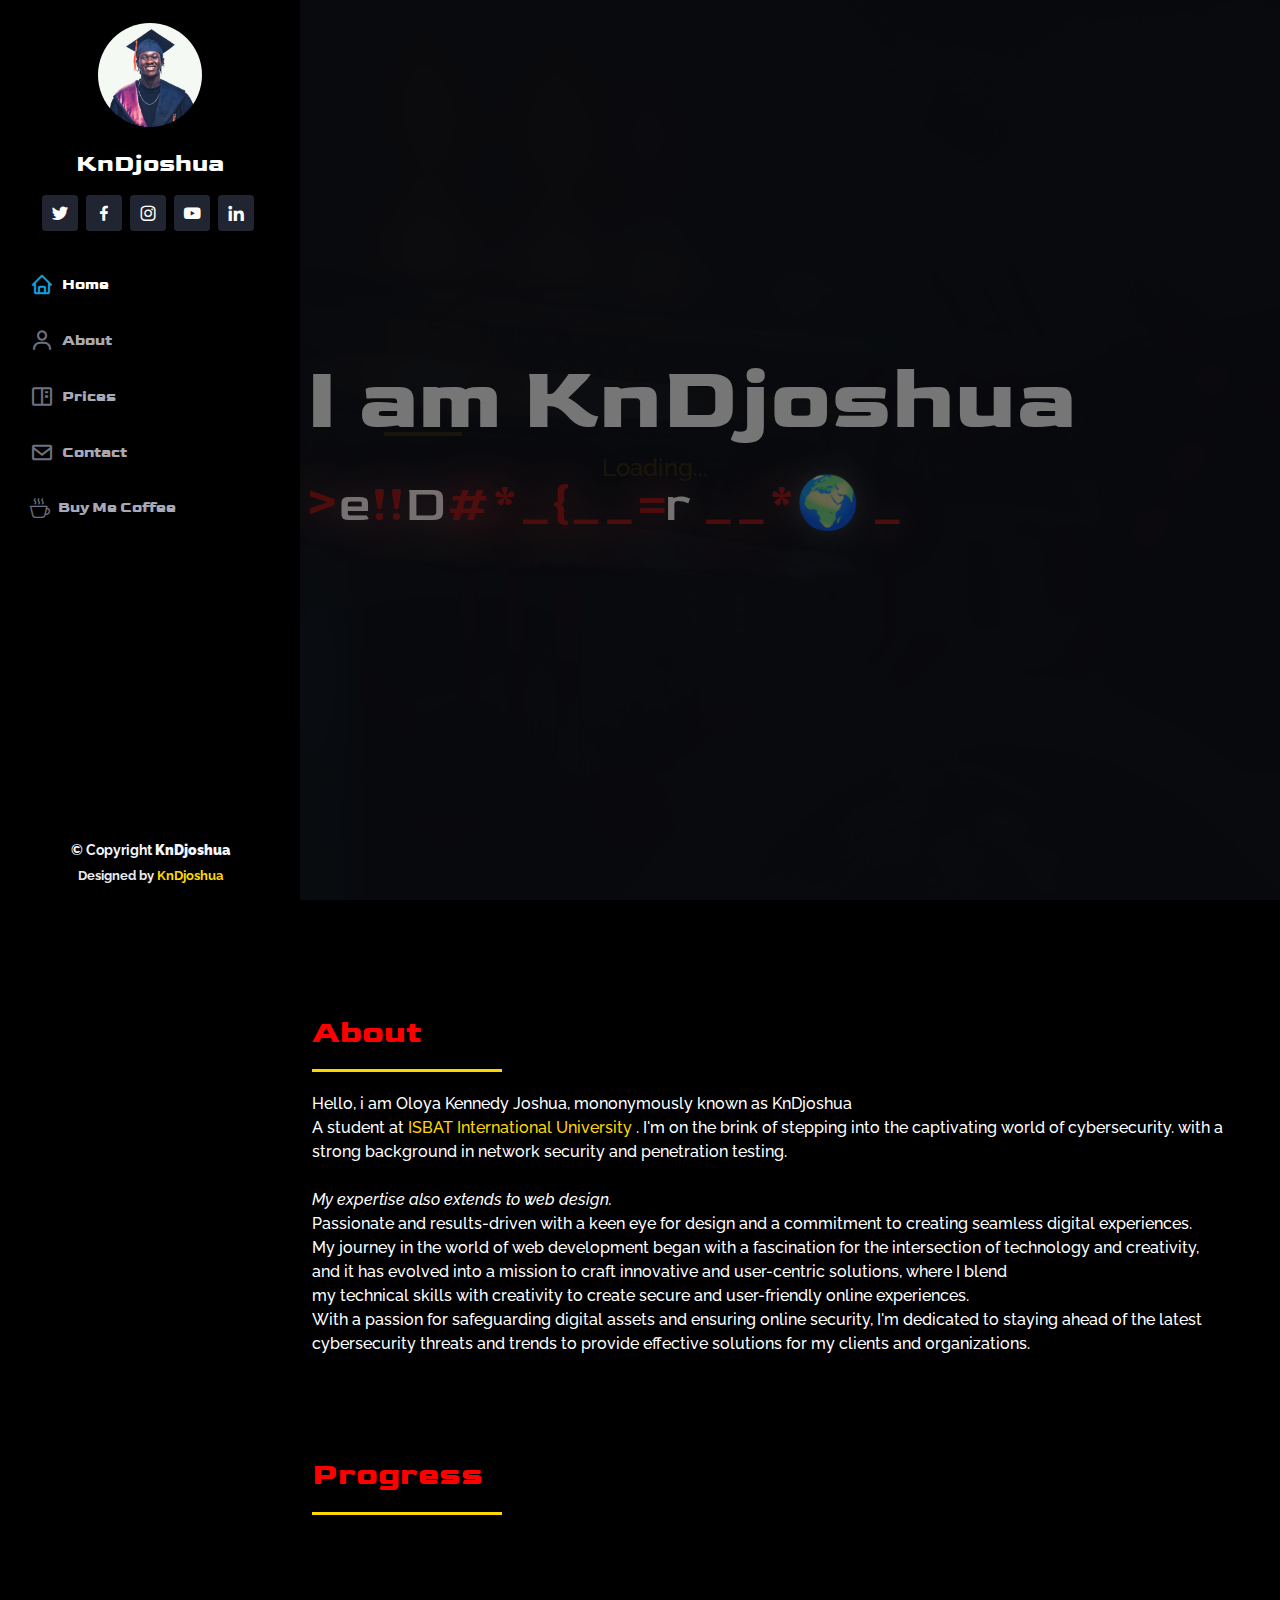
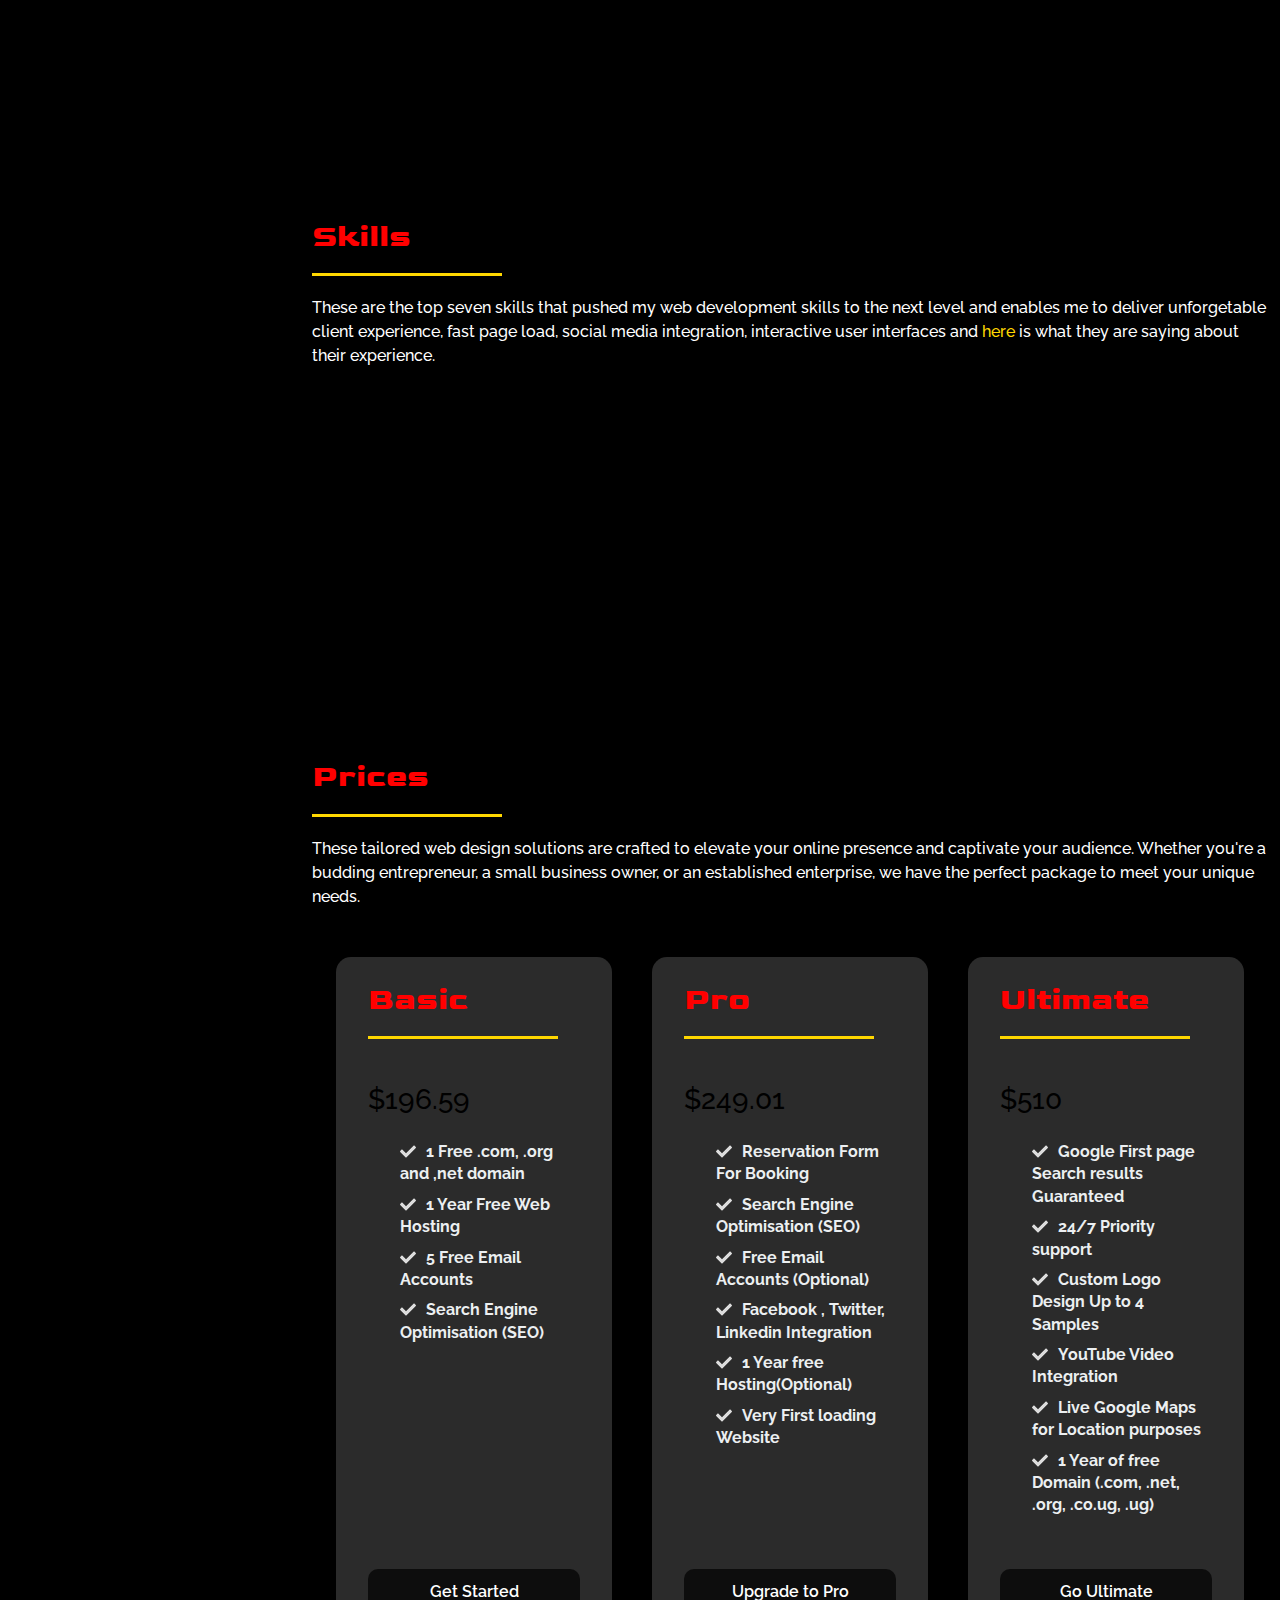
==== commit 5152299c: "Update index.html" ====
--- a/index.html
+++ b/index.html
@@ -596,9 +596,9 @@
 
                 <div class="swiper-slide">
                   <div class="testimonial-item" data-aos="fade-up">
-                    <p>
+                    <p style="color: white;">
                       <i class="bx bxs-quote-alt-left quote-icon-left"></i>
-                      KnDjoshua saved us from a web disaster
+                      KnDjoshua saved me from a web disaster
                       <i class="bx bxs-quote-alt-right quote-icon-right"></i>
                     </p>
                     <img src="assets/img/anitah.jpeg" class="testimonial-img" alt="">
@@ -606,23 +606,7 @@
                     <h4>Fashion Designer <br> and Model</h4>
                   </div>
                 </div>
-
-                <div class="swiper-slide">
-                  <div class="testimonial-item" data-aos="fade-up" data-aos-delay="200">
-                    <p>
-                      <i class="bx bxs-quote-alt-left quote-icon-left"></i>
-                      Committed, Honest, Reliable, Trustworthy
-                      <i class="bx bxs-quote-alt-right quote-icon-right"></i>
-                    </p>
-                    <img src="assets/img/isaac.jpg" class="testimonial-img" alt="">
-                    <h3>Isaac Ssekisambu</h3>
-                    <h4>Founder<br>Zenj Leadership Organization</h4>
-                  </div>
-                </div><!-- End testimonial item -->
-              </div>
-
-            </div>
-
+            </div>
           </div>
         </section><!-- End Testimonials Section -->
 
--- a/assets/css/style.css
+++ b/assets/css/style.css
@@ -24,6 +24,7 @@
   padding-bottom: 90px;
   display: flex;
 }
+
 .bd-placeholder-img {
   font-size: 1.125rem;
   text-anchor: middle;
@@ -69,7 +70,7 @@
   height: 32rem;
 }
 
-.carousel-item > img {
+.carousel-item>img {
   position: absolute;
   top: 0;
   left: 0;
@@ -114,6 +115,7 @@
           -------------------------------------------------- */
 
 @media (min-width: 40em) {
+
   /* Bump up size of carousel content */
   .carousel-caption p {
     margin-bottom: 1.25rem;
@@ -136,12 +138,15 @@
 .youtube_embeds {
   width: 100%;
 }
+
 .r {
   text-shadow: 1px 1px 1px gold;
 }
+
 .hovs:hover {
   color: gold;
 }
+
 #preloader {
   position: fixed;
   top: 0;
@@ -172,6 +177,7 @@
   0% {
     transform: rotate(0deg);
   }
+
   100% {
     transform: rotate(360deg);
   }
@@ -181,6 +187,7 @@
   0% {
     transform: rotate(0deg);
   }
+
   100% {
     transform: rotate(360deg);
   }
@@ -212,10 +219,12 @@
   color: rgb(255, 255, 255) !important;
   font-weight: bolder !important;
 }
+
 p {
   font-weight: 500 !important;
   color: white;
 }
+
 /* 
 -------------------------------------------------------------------------
 pricing styles 
@@ -310,7 +319,7 @@
   font-weight: 800;
 }
 
-.flow > * + * {
+.flow>*+* {
   margin-top: var(--flow-space, 1.25em);
 }
 
@@ -334,16 +343,12 @@
   pointer-events: none;
   user-select: none;
   opacity: var(--opacity, 0);
-  -webkit-mask: radial-gradient(
-    25rem 25rem at var(--x) var(--y),
-    #000 1%,
-    transparent 50%
-  );
-  mask: radial-gradient(
-    25rem 25rem at var(--x) var(--y),
-    #000 1%,
-    transparent 50%
-  );
+  -webkit-mask: radial-gradient(25rem 25rem at var(--x) var(--y),
+      #000 1%,
+      transparent 50%);
+  mask: radial-gradient(25rem 25rem at var(--x) var(--y),
+      #000 1%,
+      transparent 50%);
   transition: 400ms mask ease;
   will-change: mask;
 }
@@ -362,12 +367,12 @@
   box-shadow: 0 0 0 1px hsl(var(--hsl));
 }
 
-:not(.overlay) > .card {
+:not(.overlay)>.card {
   transition: 400ms background ease;
   will-change: background;
 }
 
-:not(.overlay) > .card:hover {
+:not(.overlay)>.card:hover {
   --lightness: 95%;
   background: hsla(var(--hsl), 0.1);
 }
@@ -395,15 +400,18 @@
   border-radius: 50px;
   transition: all 0.4s;
 }
+
 .back-to-top i {
   font-size: 28px;
   color: #fff;
   line-height: 0;
 }
+
 .back-to-top:hover {
   background: #2eafec;
   color: gold !important;
 }
+
 .back-to-top.active {
   visibility: visible;
   opacity: 1;
@@ -426,12 +434,14 @@
   overflow-y: auto;
   background-color: black;
 }
+
 #header .profile img {
   margin: 15px auto;
   display: block;
   width: 120px;
   border: 8px solid black;
 }
+
 #header .profile h1 {
   font-size: 24px;
   margin: 0;
@@ -441,14 +451,17 @@
   text-align-last: center;
   font-family: "Poppins", sans-serif;
 }
+
 #header .profile h1 a {
   color: #fff;
   text-decoration: none;
 }
+
 #header .profile h1 a:hover {
   color: gold;
   transition: 3s;
 }
+
 #header .profile .rounder:hover {
   /* transition: 3s; */
   /* border-bottom: 1px solid gold;
@@ -464,16 +477,19 @@
     transition: 4s;
     border: 3px solid red;
   }
+
   25% {
     /* rotate: 180deg; */
     transition: 4s;
     border: 3px solid rgb(255, 0, 208);
   }
+
   50% {
     /* rotate: 180deg; */
     border: 3px solid gold;
     transition: 4s;
   }
+
   80% {
     animation-direction: reverse;
   }
@@ -497,6 +513,7 @@
   height: 36px;
   transition: 0.3s;
 }
+
 #header .profile .social-links a:hover {
   background: #149ddd;
   color: gold !important;
@@ -522,6 +539,7 @@
     margin-left: 0;
   }
 }
+
 /*--------------------------------------------------------------
 # Navigation Menu
 --------------------------------------------------------------*/
@@ -529,15 +547,18 @@
 .nav-menu {
   padding: 30px 0 0 0;
 }
+
 .nav-menu * {
   margin: 0;
   padding: 0;
   list-style: none;
 }
-.nav-menu > ul > li {
+
+.nav-menu>ul>li {
   position: relative;
   white-space: nowrap;
 }
+
 .nav-menu a,
 .nav-menu a:focus {
   display: flex;
@@ -548,23 +569,26 @@
   transition: 0.3s;
   font-size: 15px;
 }
+
 .nav-menu a i,
 .nav-menu a:focus i {
   font-size: 24px;
   padding-right: 8px;
   color: #6f7180;
 }
+
 .nav-menu a:hover,
 .nav-menu .active,
 .nav-menu .active:focus,
-.nav-menu li:hover > a {
+.nav-menu li:hover>a {
   text-decoration: none;
   color: #fff;
 }
+
 .nav-menu a:hover i,
 .nav-menu .active i,
 .nav-menu .active:focus i,
-.nav-menu li:hover > a i {
+.nav-menu li:hover>a i {
   color: #149ddd;
 }
 
@@ -593,6 +617,7 @@
 .mobile-nav-active {
   overflow: hidden;
 }
+
 .mobile-nav-active #header {
   left: 0;
 }
@@ -601,14 +626,17 @@
 .card {
   border: none;
 }
+
 .divisionone {
   background-color: black;
 }
+
 .divisionone .prices {
   padding: 20px !important;
   cursor: pointer;
   padding: 20px;
 }
+
 .prices:hover {
   background-color: gold;
   color: black;
@@ -620,11 +648,12 @@
 #hero {
   width: 100% !important;
   height: 106vh;
-  background: url("../img/homepage/knd.jpg") fixed top right;
+  background: url("../img/homepage/rt.jpg") fixed top right;
   background-size: cover;
   background-position: center;
   background-attachment: fixed;
 }
+
 #hero:before {
   content: "";
   background: rgba(8, 13, 24, 0.7);
@@ -635,6 +664,7 @@
   right: 0;
   z-index: 1;
 }
+
 #hero .hero-container {
   position: relative;
   z-index: 2;
@@ -642,6 +672,7 @@
   padding-bottom: 0px;
   margin-left: 8%;
 }
+
 #hero h1 {
   margin: 0 0 10px 0;
   /* font-size: 64px; */
@@ -651,28 +682,33 @@
   font-family: "Goldman", cursive;
   /* font-family: 'Lavishly Yours', cursive; */
 }
+
 #hero p {
   color: #fff;
   margin-bottom: 50px;
   font-size: 26px;
   font-family: "Poppins", sans-serif;
 }
+
 #hero p span {
   color: #fff;
   padding-bottom: 4px;
   letter-spacing: 1px;
   border-bottom: 3px solid #149ddd;
 }
+
 @media (min-width: 1024px) {
   #hero {
     background-attachment: fixed;
   }
 }
+
 @media (max-width: 768px) {
   #hero h1 {
     font-size: 28px;
     line-height: 36px;
   }
+
   #hero h2 {
     font-size: 18px;
     line-height: 24px;
@@ -695,6 +731,7 @@
 .section-title {
   padding-bottom: 30px;
 }
+
 .section-title h2 {
   font-size: 32px;
   font-weight: bold;
@@ -705,6 +742,7 @@
   font-family: "Goldman", cursive;
   /* font-family: 'Lavishly Yours', cursive; */
 }
+
 .section-title h2::after {
   content: "";
   position: absolute;
@@ -715,6 +753,7 @@
   bottom: 0;
   left: 0;
 }
+
 .section-title p {
   color: black;
   margin-bottom: 0;
@@ -724,34 +763,40 @@
 # About
 --------------------------------------------------------------*/
 .about {
-  
+
   padding-bottom: 10px;
   /* background-image: url(../../assets/img/KnDjoshua.jpg); */
   background-attachment: fixed;
 }
+
 .about .content h3 {
   font-weight: 700;
   font-size: 26px;
   color: #173b6c;
 }
+
 .about .content ul {
   list-style: none;
   padding: 0;
 }
+
 .about .content ul li {
   margin-bottom: 20px;
   display: flex;
   align-items: center;
 }
+
 .about .content ul strong {
   margin-right: 10px;
 }
+
 .about .content ul i {
   font-size: 16px;
   margin-right: 5px;
   color: #149ddd;
   line-height: 0;
 }
+
 .about .content p:last-child {
   margin-bottom: 0;
 }
@@ -762,10 +807,12 @@
 .facts {
   padding-bottom: 30px;
 }
+
 .facts .count-box {
   padding: 30px;
   width: 100%;
 }
+
 .facts .count-box i {
   display: block;
   font-size: 44px;
@@ -773,6 +820,7 @@
   float: left;
   line-height: 0;
 }
+
 .facts .count-box span {
   font-size: 48px;
   line-height: 40px;
@@ -781,6 +829,7 @@
   color: #050d18;
   margin-left: 60px;
 }
+
 .facts .count-box p {
   padding: 15px 0 0 0;
   margin: 0 0 0 60px;
@@ -788,6 +837,7 @@
   font-size: 16px;
   color: dodgerblue;
 }
+
 .facts .count-box a {
   font-weight: 600;
   display: block;
@@ -797,6 +847,7 @@
   font-family: "Poppins", sans-serif;
   transition: ease-in-out 0.3s;
 }
+
 .facts .count-box a:hover {
   color: #1f5297;
 }
@@ -810,6 +861,7 @@
   background: none;
   border-radius: 0;
 }
+
 .skills .progress .skill {
   padding: 0;
   margin: 0 0 6px 0;
@@ -819,14 +871,17 @@
   font-family: "Poppins", sans-serif;
   color: red;
 }
+
 .skills .progress .skill .val {
   float: right;
   font-style: normal;
 }
+
 .skills .progress-bar-wrap {
   background: #dce8f8;
   height: 10px;
 }
+
 .skills .progress-bar {
   width: 1px;
   height: 10px;
@@ -845,12 +900,14 @@
   margin-bottom: 20px;
   color: #050d18;
 }
+
 .resume .resume-item {
   padding: 0 0 20px 20px;
   margin-top: -2px;
   border-left: 2px solid red;
   position: relative;
 }
+
 .resume .resume-item h4 {
   line-height: 18px;
   font-size: 18px;
@@ -860,6 +917,7 @@
   color: black;
   margin-bottom: 10px;
 }
+
 .resume .resume-item h5 {
   font-size: 16px;
   background: #e4edf9;
@@ -868,15 +926,19 @@
   font-weight: 600;
   margin-bottom: 10px;
 }
+
 .resume .resume-item ul {
   padding-left: 20px;
 }
+
 .resume .resume-item ul li {
   padding-bottom: 10px;
 }
+
 .resume .resume-item:last-child {
   padding-bottom: 0;
 }
+
 .resume .resume-item::before {
   content: "";
   position: absolute;
@@ -895,6 +957,7 @@
 .portfolio .portfolio-item {
   margin-bottom: 30px;
 }
+
 .portfolio #portfolio-flters {
   padding: 0;
   margin: 0 auto 35px auto;
@@ -904,6 +967,7 @@
   border-radius: 50px;
   padding: 2px 15px;
 }
+
 .portfolio #portfolio-flters li {
   cursor: pointer;
   display: inline-block;
@@ -916,19 +980,23 @@
   margin-bottom: 5px;
   transition: all 0.3s ease-in-out;
 }
+
 .portfolio #portfolio-flters li:hover,
 .portfolio #portfolio-flters li.filter-active {
   color: #149ddd;
 }
+
 .portfolio #portfolio-flters li:last-child {
   margin-right: 0;
 }
+
 .portfolio .portfolio-wrap {
   transition: 0.3s;
   position: relative;
   overflow: hidden;
   z-index: 1;
 }
+
 .portfolio .portfolio-wrap::before {
   content: "";
   background: rgba(53, 192, 235, 0.5);
@@ -941,6 +1009,7 @@
   z-index: 2;
   opacity: 0;
 }
+
 .portfolio .portfolio-wrap .portfolio-links {
   opacity: 1;
   left: 0;
@@ -952,6 +1021,7 @@
   display: flex;
   justify-content: center;
 }
+
 .portfolio .portfolio-wrap .portfolio-links a {
   color: white;
   font-size: 28px;
@@ -961,6 +1031,7 @@
   width: 100%;
   /* width: 50%; */
 }
+
 .portfolio .portfolio-wrap .portfolio-links p {
   text-align: left;
   padding-left: 5px;
@@ -970,9 +1041,11 @@
   background: white;
   color: #040b14 !important;
 }
-.portfolio .portfolio-wrap .portfolio-links a + a {
+
+.portfolio .portfolio-wrap .portfolio-links a+a {
   border-left: 1px solid #7d37ed;
 }
+
 .portfolio .portfolio-wrap:hover::before {
   top: 0;
   left: 0;
@@ -980,6 +1053,7 @@
   bottom: 0;
   opacity: 1;
 }
+
 .portfolio .portfolio-wrap:hover .portfolio-links {
   opacity: 1;
   bottom: 0;
@@ -991,33 +1065,33 @@
 .portfolio-details {
   padding-top: 40px;
 }
+
 .portfolio-details .portfolio-details-slider img {
   width: 100%;
 }
+
 .portfolio-details .portfolio-details-slider .swiper-pagination {
   margin-top: 90px;
   position: relative;
 }
-.portfolio-details
-  .portfolio-details-slider
-  .swiper-pagination
-  .swiper-pagination-bullet {
+
+.portfolio-details .portfolio-details-slider .swiper-pagination .swiper-pagination-bullet {
   width: 12px;
   height: 12px;
   background-color: #fff;
   opacity: 1;
   border: 1px solid #149ddd;
 }
-.portfolio-details
-  .portfolio-details-slider
-  .swiper-pagination
-  .swiper-pagination-bullet-active {
+
+.portfolio-details .portfolio-details-slider .swiper-pagination .swiper-pagination-bullet-active {
   background-color: #149ddd;
 }
+
 .portfolio-details .portfolio-info {
   padding: 30px;
   box-shadow: 0px 0 30px rgba(5, 13, 24, 0.08);
 }
+
 .portfolio-details .portfolio-info h3 {
   font-size: 22px;
   font-weight: 700;
@@ -1025,22 +1099,27 @@
   padding-bottom: 20px;
   border-bottom: 1px solid #eee;
 }
+
 .portfolio-details .portfolio-info ul {
   list-style: none;
   padding: 0;
   font-size: 15px;
 }
-.portfolio-details .portfolio-info ul li + li {
+
+.portfolio-details .portfolio-info ul li+li {
   margin-top: 10px;
 }
+
 .portfolio-details .portfolio-description {
   padding-top: 30px;
 }
+
 .portfolio-details .portfolio-description h2 {
   font-size: 26px;
   font-weight: 700;
   margin-bottom: 20px;
 }
+
 .portfolio-details .portfolio-description p {
   padding: 0;
 }
@@ -1051,6 +1130,7 @@
 .services .icon-box {
   margin-bottom: 20px;
 }
+
 .services .icon {
   float: left;
   display: flex;
@@ -1063,29 +1143,36 @@
   transition: 0.5s;
   border: 1px solid #149ddd;
 }
+
 .services .icon i {
   color: #fff;
   font-size: 24px;
   line-height: 0;
 }
+
 .services .icon-box:hover .icon {
   background: #fff;
 }
+
 .services .icon-box:hover .icon i {
   color: #149ddd;
 }
+
 .services .title {
   margin-left: 80px;
   font-weight: 700;
   margin-bottom: 15px;
   font-size: 18px;
 }
+
 .services .title a {
   color: #343a40;
 }
+
 .services .title a:hover {
   color: gold;
 }
+
 .services .description {
   margin-left: 80px;
   line-height: 24px;
@@ -1099,44 +1186,52 @@
 .testimonials .testimonials-slider {
   overflow: hidden;
 }
+
 .testimonials .testimonial-item {
   box-sizing: content-box;
   text-align: center;
   min-height: 320px;
 }
+
 .testimonials .testimonial-item .testimonial-img {
   width: 90px;
   border-radius: 50%;
   margin: 0 auto;
 }
+
 .testimonials .testimonial-item h3 {
   font-size: 18px;
   font-weight: bold !important;
   margin: 10px 0 5px 0;
   color: gold;
 }
+
 .testimonials .testimonial-item h4 {
   font-size: 17px;
   color: #999;
   margin: 0;
   font-weight: bold;
 }
+
 .testimonials .testimonial-item .quote-icon-left,
 .testimonials .testimonial-item .quote-icon-right {
   color: #c3e8fa;
   font-size: 26px;
 }
+
 .testimonials .testimonial-item .quote-icon-left {
   display: inline-block;
   left: -5px;
   position: relative;
 }
+
 .testimonials .testimonial-item .quote-icon-right {
   display: inline-block;
   right: -5px;
   position: relative;
   top: 10px;
 }
+
 .testimonials .testimonial-item p {
   font-style: ;
   margin: 0 15px 15px 15px;
@@ -1147,6 +1242,7 @@
   border-radius: 6px;
   box-shadow: 0px 2px 15px rgba(0, 0, 0, 0.8);
 }
+
 .testimonials .testimonial-item p::after {
   content: "";
   width: 0;
@@ -1158,10 +1254,12 @@
   bottom: -20px;
   left: calc(50% - 20px);
 }
+
 .testimonials .swiper-pagination {
   margin-top: -320px;
   position: relative;
 }
+
 .testimonials .swiper-pagination .swiper-pagination-bullet {
   width: 12px;
   height: 12px;
@@ -1169,6 +1267,7 @@
   opacity: 1;
   border: 1px solid #149ddd;
 }
+
 .testimonials .swiper-pagination .swiper-pagination-bullet-active {
   background-color: #149ddd;
 }
@@ -1185,15 +1284,18 @@
   left: 0;
   right: 0;
 }
+
 .contact {
   padding-bottom: 130px;
 }
+
 .contact .info {
   padding: 30px;
   background: #fff;
   width: 100%;
   box-shadow: 0 0 24px 0 rgba(0, 0, 0, 0.12);
 }
+
 .contact .info i {
   font-size: 20px;
   color: #149ddd;
@@ -1207,6 +1309,7 @@
   border-radius: 50px;
   transition: all 0.3s ease-in-out;
 }
+
 .contact .info h4 {
   padding: 0 0 0 60px;
   font-size: 22px;
@@ -1214,19 +1317,23 @@
   margin-bottom: 5px;
   color: dodgerblue;
 }
+
 .contact .info p {
   padding: 0 0 10px 60px;
   margin-bottom: 20px;
   font-size: 14px;
   color: gold !important;
 }
+
 .contact .info .email p {
   padding-top: 5px;
   color: gold !important;
 }
+
 .contact .info .social-links {
   padding-left: 60px;
 }
+
 .contact .info .social-links a {
   font-size: 18px;
   display: inline-block;
@@ -1241,24 +1348,29 @@
   transition: 0.3s;
   margin-right: 10px;
 }
+
 .contact .info .social-links a:hover {
   background: #149ddd;
   color: #fff;
 }
+
 .contact .info .email:hover i,
 .contact .info .address:hover i,
 .contact .info .phone:hover i {
   color: gold;
 }
+
 .contact .php-email-form {
   width: 100%;
   padding: 30px;
   background: #fff;
   box-shadow: 0 0 24px 0 rgba(0, 0, 0, 0.12);
 }
+
 .contact .php-email-form .form-group {
   padding-bottom: 8px;
 }
+
 .contact .php-email-form .validate {
   display: none;
   color: red;
@@ -1266,6 +1378,7 @@
   font-weight: 400;
   font-size: 13px;
 }
+
 .contact .php-email-form .error-message {
   display: none;
   color: #fff;
@@ -1274,9 +1387,11 @@
   padding: 15px;
   font-weight: 600;
 }
-.contact .php-email-form .error-message br + br {
+
+.contact .php-email-form .error-message br+br {
   margin-top: 25px;
 }
+
 .contact .php-email-form .sent-message {
   display: none;
   color: #fff;
@@ -1285,12 +1400,14 @@
   padding: 15px;
   font-weight: 600;
 }
+
 .contact .php-email-form .loading {
   display: none;
   background: #fff;
   text-align: center;
   padding: 15px;
 }
+
 .contact .php-email-form .loading:before {
   content: "";
   display: inline-block;
@@ -1303,24 +1420,30 @@
   -webkit-animation: animate-loading 1s linear infinite;
   animation: animate-loading 1s linear infinite;
 }
+
 .contact .php-email-form .form-group {
   margin-bottom: 15px;
 }
+
 .contact .php-email-form label {
   padding-bottom: 8px;
 }
+
 .contact .php-email-form input,
 .contact .php-email-form textarea {
   border-radius: 0;
   box-shadow: none;
   font-size: 14px;
 }
+
 .contact .php-email-form input {
   height: 44px;
 }
+
 .contact .php-email-form textarea {
   padding: 10px 15px;
 }
+
 .contact .php-email-form button[type="submit"] {
   background: #149ddd;
   border: 0;
@@ -1329,21 +1452,26 @@
   transition: 0.4s;
   border-radius: 4px;
 }
+
 .contact .php-email-form button[type="submit"]:hover {
   background: #37b3ed;
 }
+
 @-webkit-keyframes animate-loading {
   0% {
     transform: rotate(0deg);
   }
+
   100% {
     transform: rotate(360deg);
   }
 }
+
 @keyframes animate-loading {
   0% {
     transform: rotate(0deg);
   }
+
   100% {
     transform: rotate(360deg);
   }
@@ -1356,10 +1484,12 @@
   padding: 20px 0;
   background: #f9f9f9;
 }
+
 .breadcrumbs h2 {
   font-size: 26px;
   font-weight: 300;
 }
+
 .breadcrumbs ol {
   display: flex;
   flex-wrap: wrap;
@@ -1368,22 +1498,27 @@
   margin: 0;
   font-size: 15px;
 }
-.breadcrumbs ol li + li {
+
+.breadcrumbs ol li+li {
   padding-left: 10px;
 }
-.breadcrumbs ol li + li::before {
+
+.breadcrumbs ol li+li::before {
   display: inline-block;
   padding-right: 10px;
   color: #0e2442;
   content: "/";
 }
+
 @media (max-width: 768px) {
   .breadcrumbs .d-flex {
     display: block !important;
   }
+
   .breadcrumbs ol {
     display: block;
   }
+
   .breadcrumbs ol li {
     display: inline-block;
   }
@@ -1403,19 +1538,22 @@
   z-index: 9999;
   background: #040b14;
 }
+
 #footer .copyright {
   text-align: center;
 }
+
 #footer .credits {
   padding-top: 5px;
   text-align: center;
   font-size: 13px;
   color: #eaebf0;
 }
+
 @media (max-width: 1199px) {
   #footer {
     position: static;
     width: auto;
     padding-right: 20px 15px;
   }
-}
+}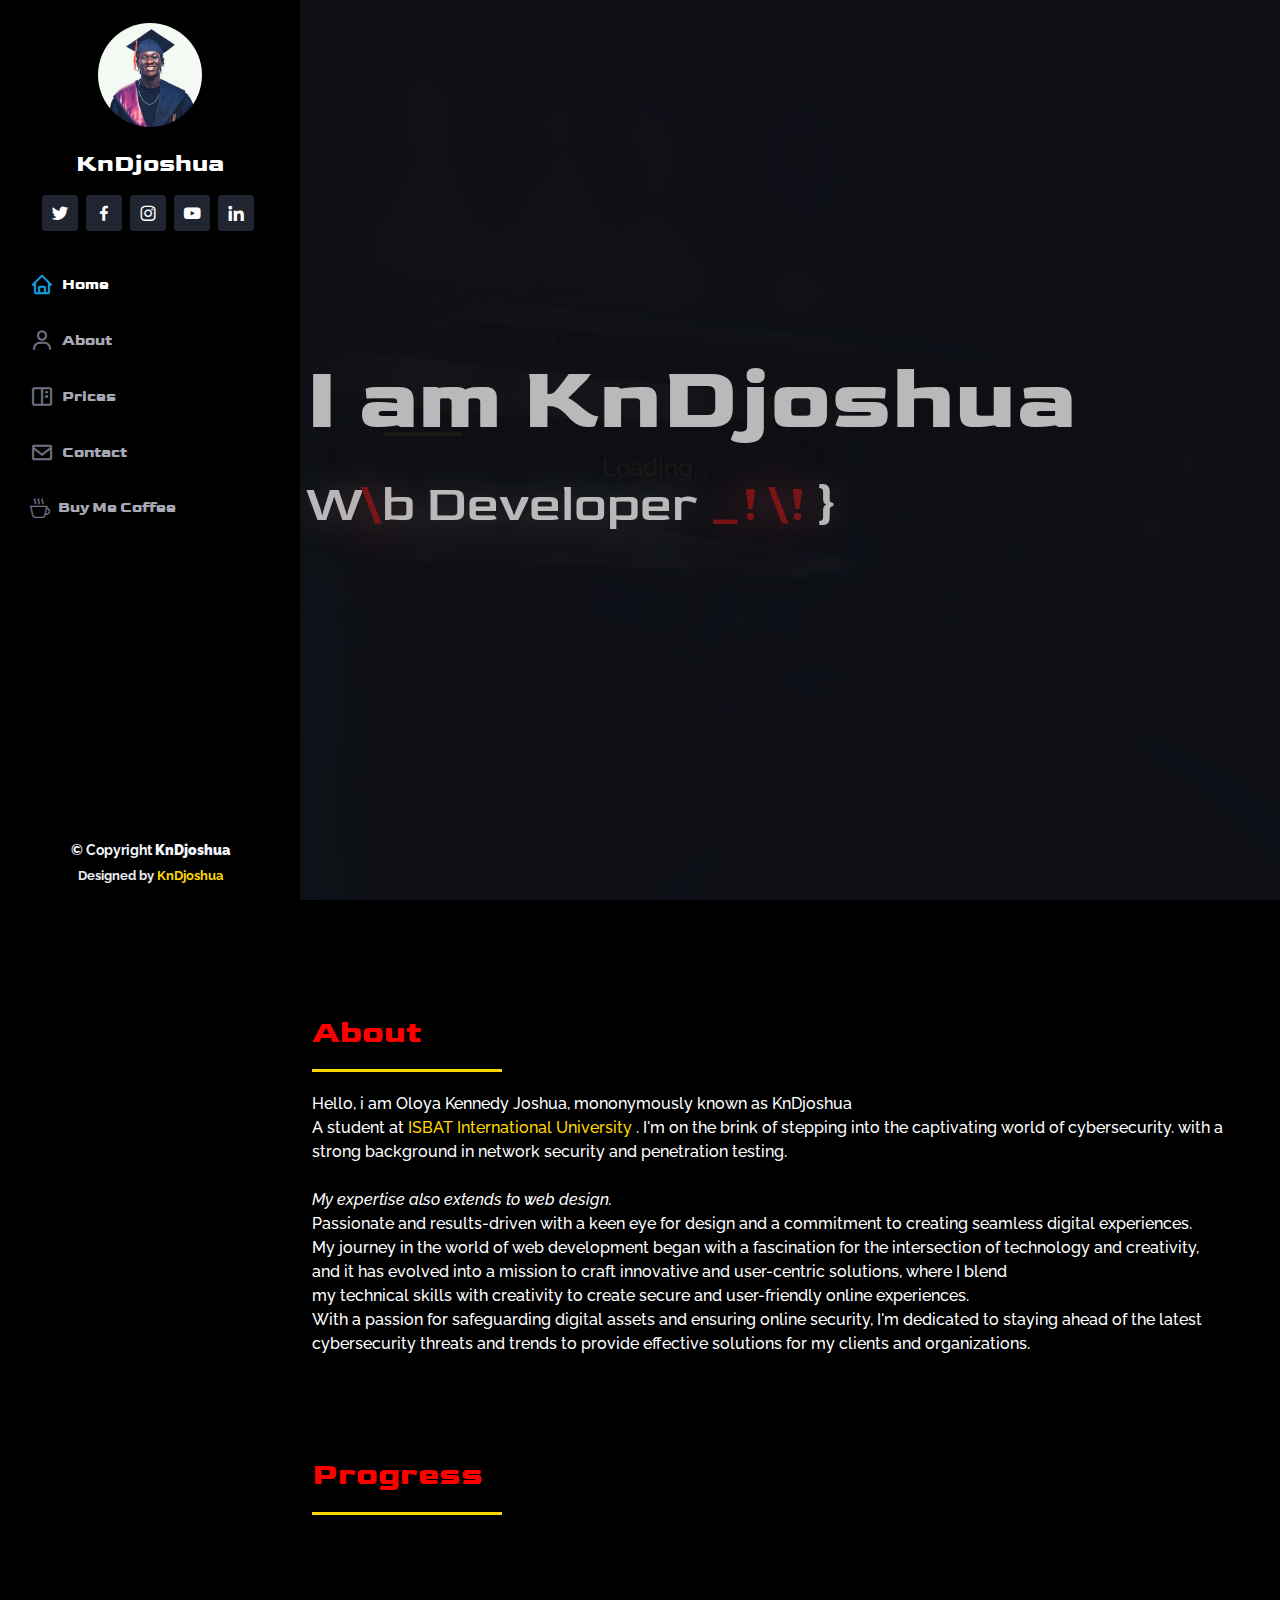
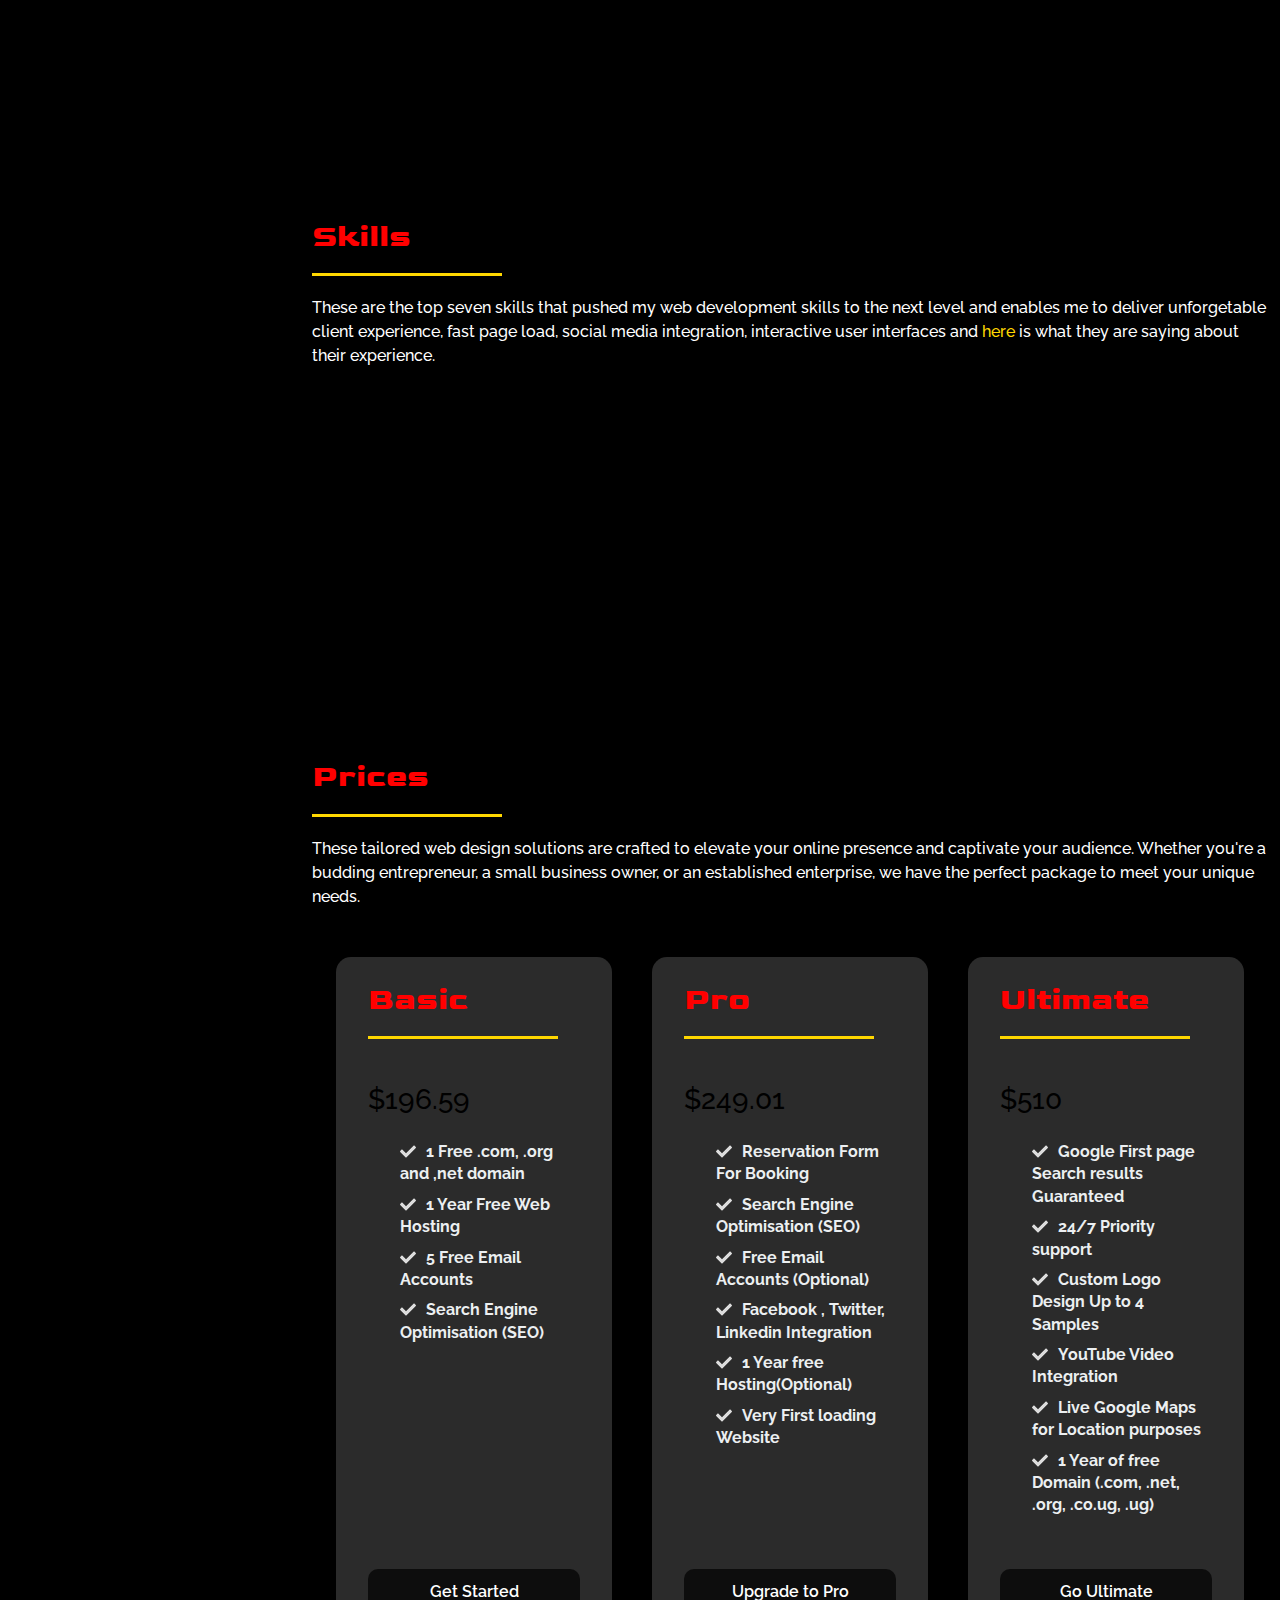
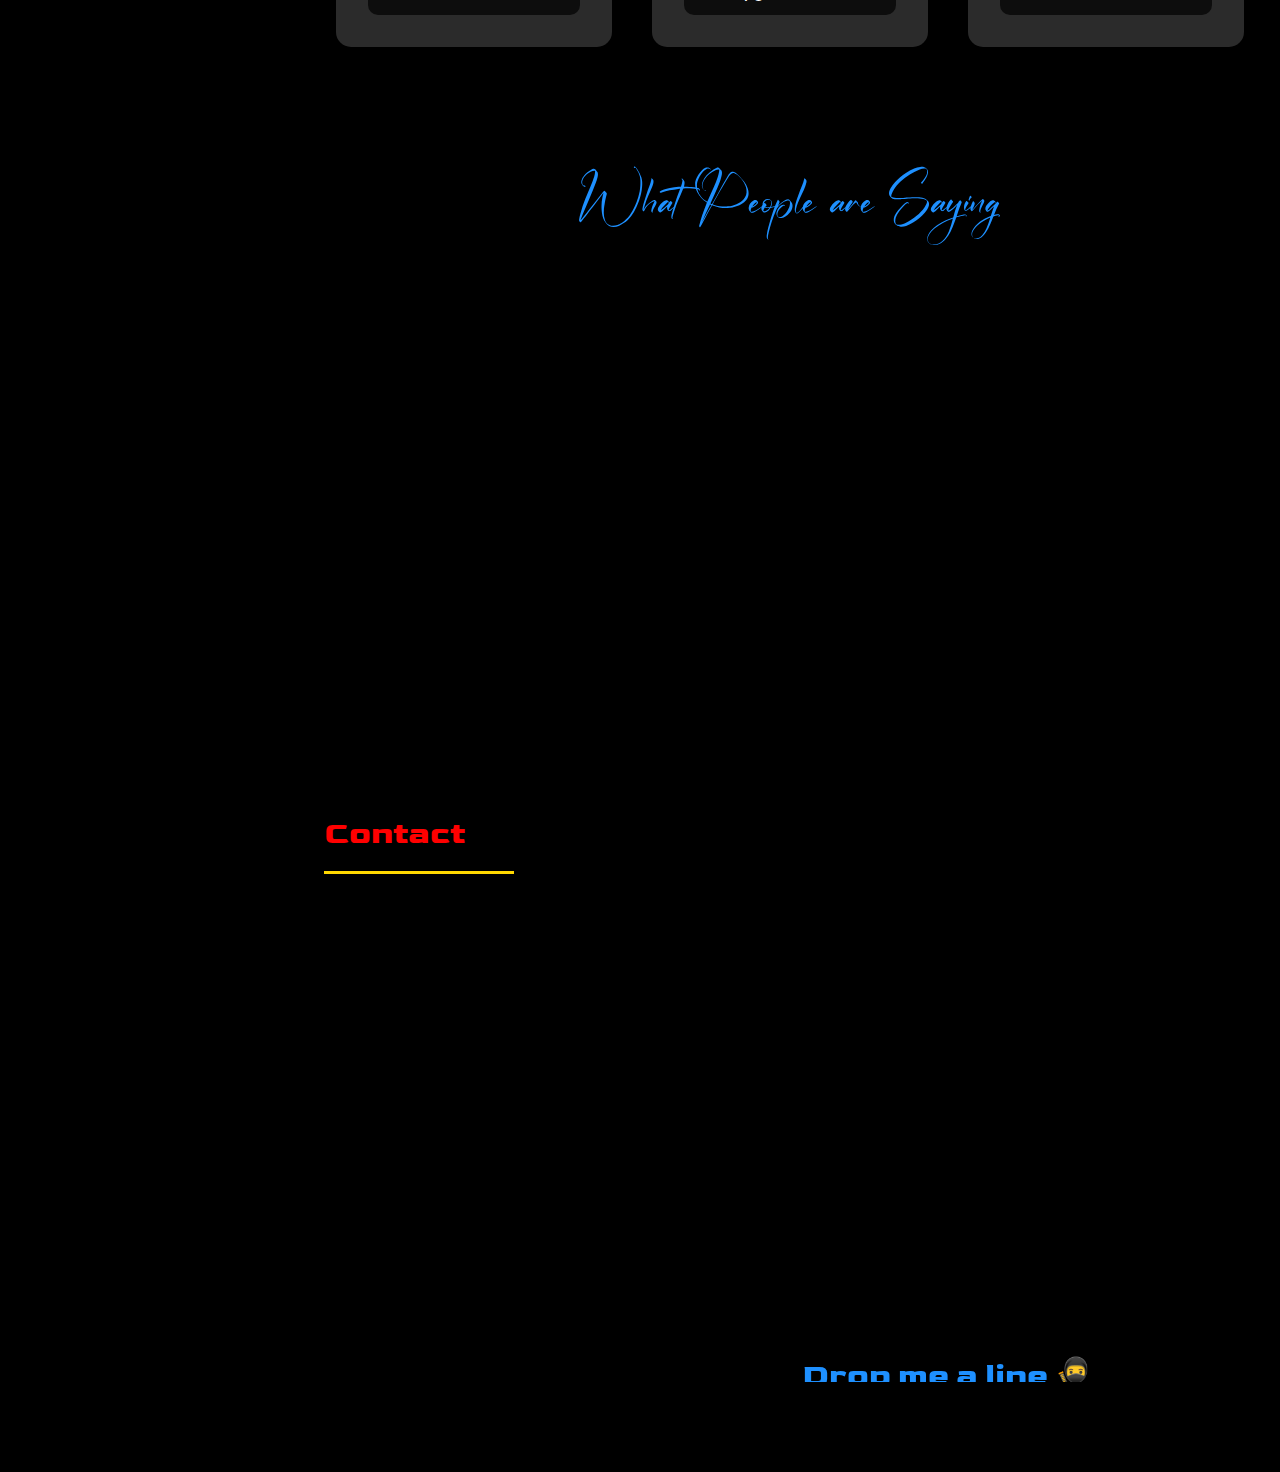
==== commit 5509a872: "Update index.html" ====
--- a/index.html
+++ b/index.html
@@ -28,6 +28,8 @@
   <link href="vendor/glightbox/css/glightbox.min.css" rel="stylesheet">
   <link href="vendor/swiper/swiper-bundle.min.css" rel="stylesheet">
   <link rel="stylesheet" href="./W3.CSS Template_files/font-awesome.min.css">
+
+  <link rel="stylesheet" href="assets/css/font.css">
 
   <!-- Template Main CSS File -->
   <link href="assets/css/style.css" rel="stylesheet">
@@ -589,21 +591,27 @@
 
         <!-- ======= Testimonials Section ======= -->
 
+    
+
         <section style="height: 600px;" id="testimonials" class="testimonials">
+          <center><p style="font-family: barbery; color: white; font-size: 60px; color: dodgerblue;">
+            What People are Saying
+          </p></center>
+          <br>
           <div class="container-fluid">
             <div class="testimonials-slider swiper" data-aos="fade-up" data-aos-delay="100">
               <div class="swiper-wrapper">
 
                 <div class="swiper-slide">
                   <div class="testimonial-item" data-aos="fade-up">
-                    <p style="color: white;">
+                    <p style="color: white;font-family: barbery;font-size: 20px;">
                       <i class="bx bxs-quote-alt-left quote-icon-left"></i>
-                      KnDjoshua saved me from a web disaster
+                      KnDjoshua saved me from a masive web disaster
                       <i class="bx bxs-quote-alt-right quote-icon-right"></i>
                     </p>
                     <img src="assets/img/anitah.jpeg" class="testimonial-img" alt="">
                     <h3>Anitah Amanya</h3>
-                    <h4>Fashion Designer <br> and Model</h4>
+                    <h4 style="font-family: barbery;">Fashion Designer <br> and Model</h4>
                   </div>
                 </div>
             </div>
--- a/assets/css/font.css
+++ b/assets/css/font.css
@@ -0,0 +1,4 @@
+@font-face {
+    font-family: 'barbery';
+    src: url('../fonts/KnDjjj.otf');
+  }--- a/assets/css/style.css
+++ b/assets/css/style.css
@@ -10,8 +10,6 @@
 /*--------------------------------------------------------------
 # General
 --------------------------------------------------------------*/
-
-
 
 
 
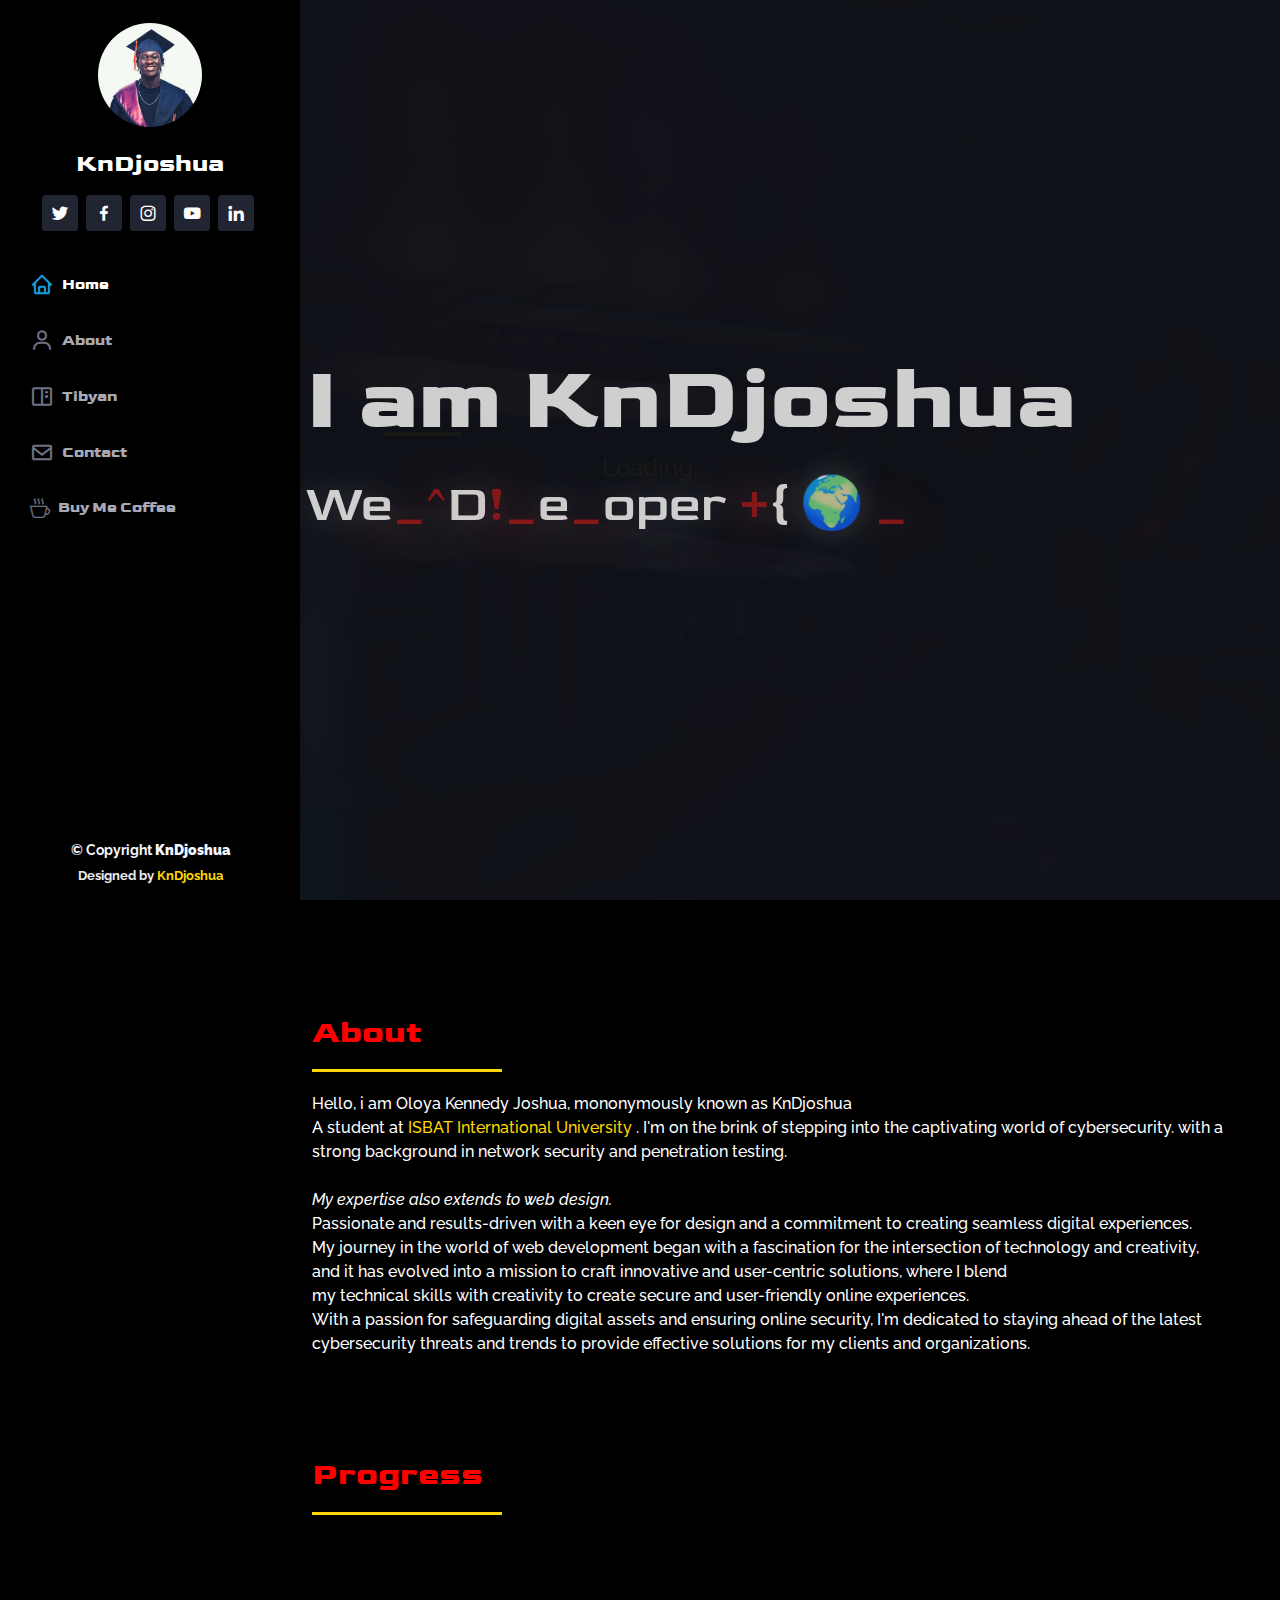
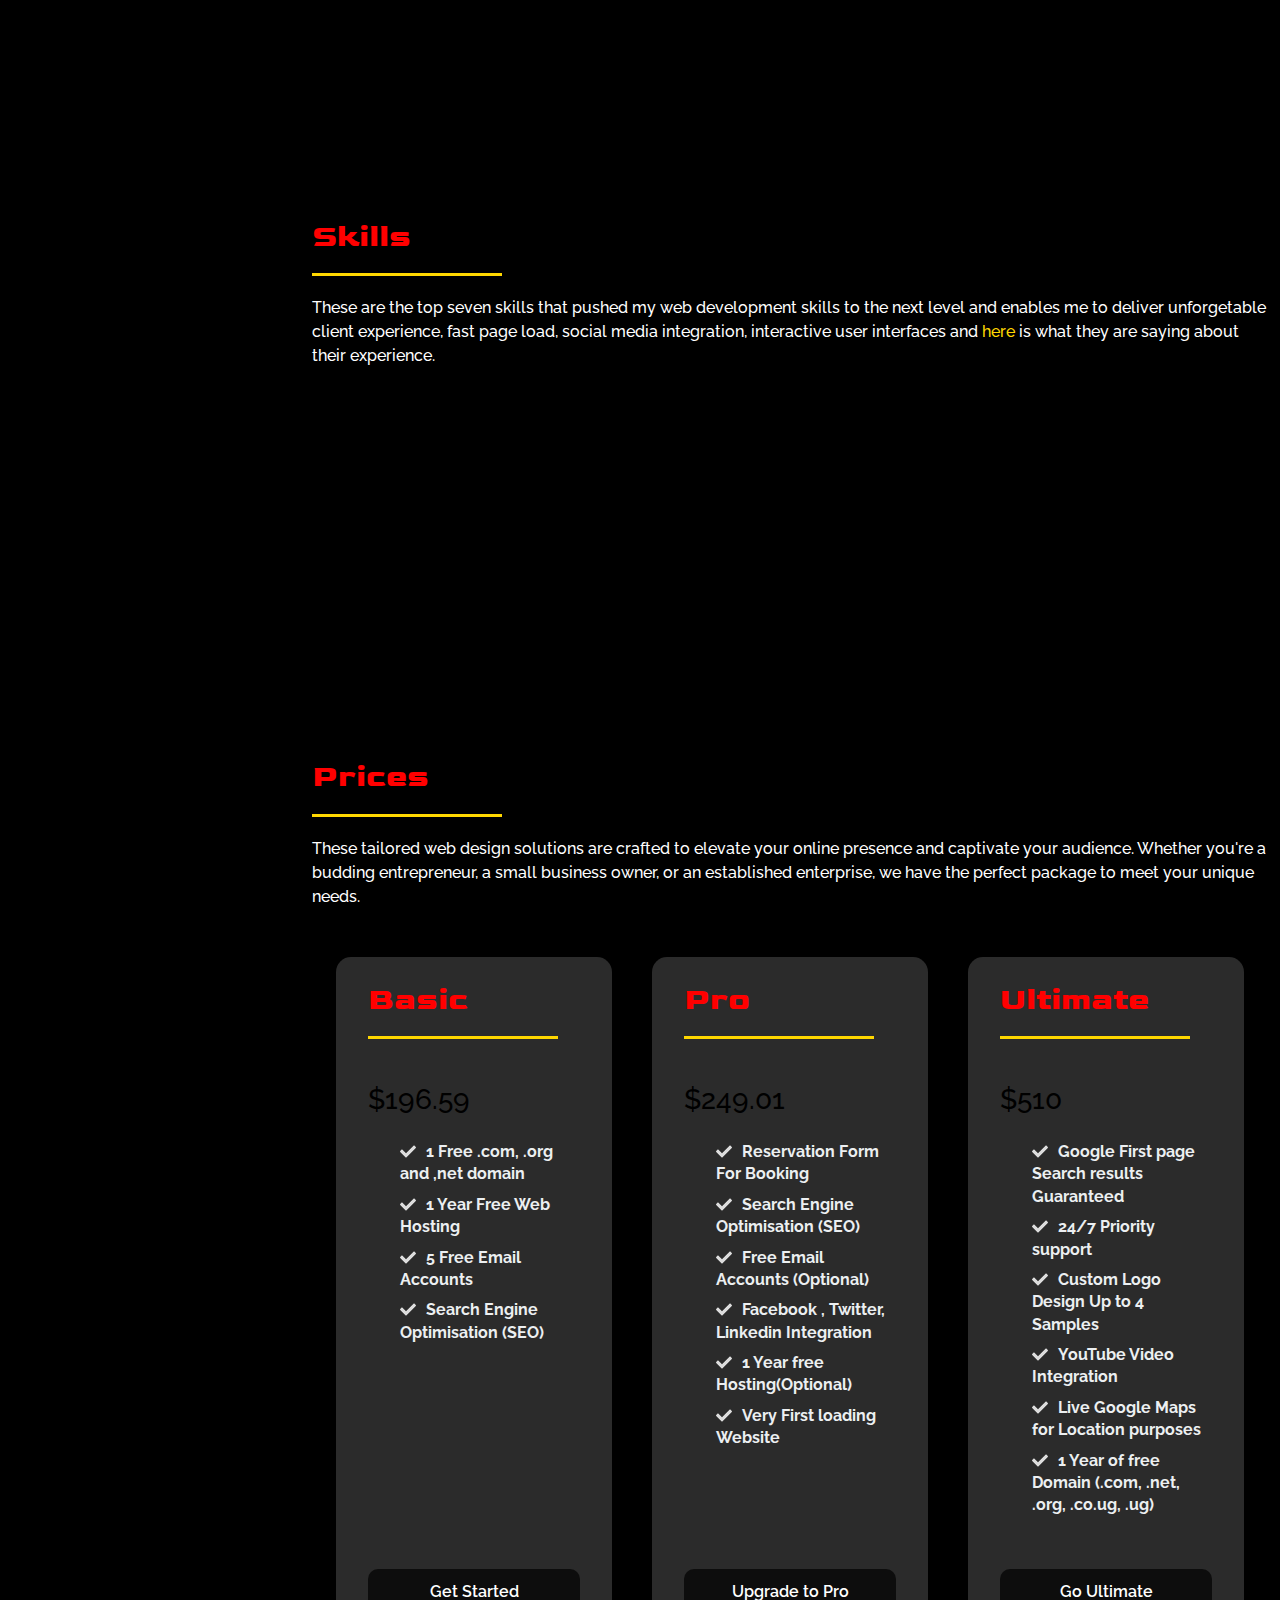
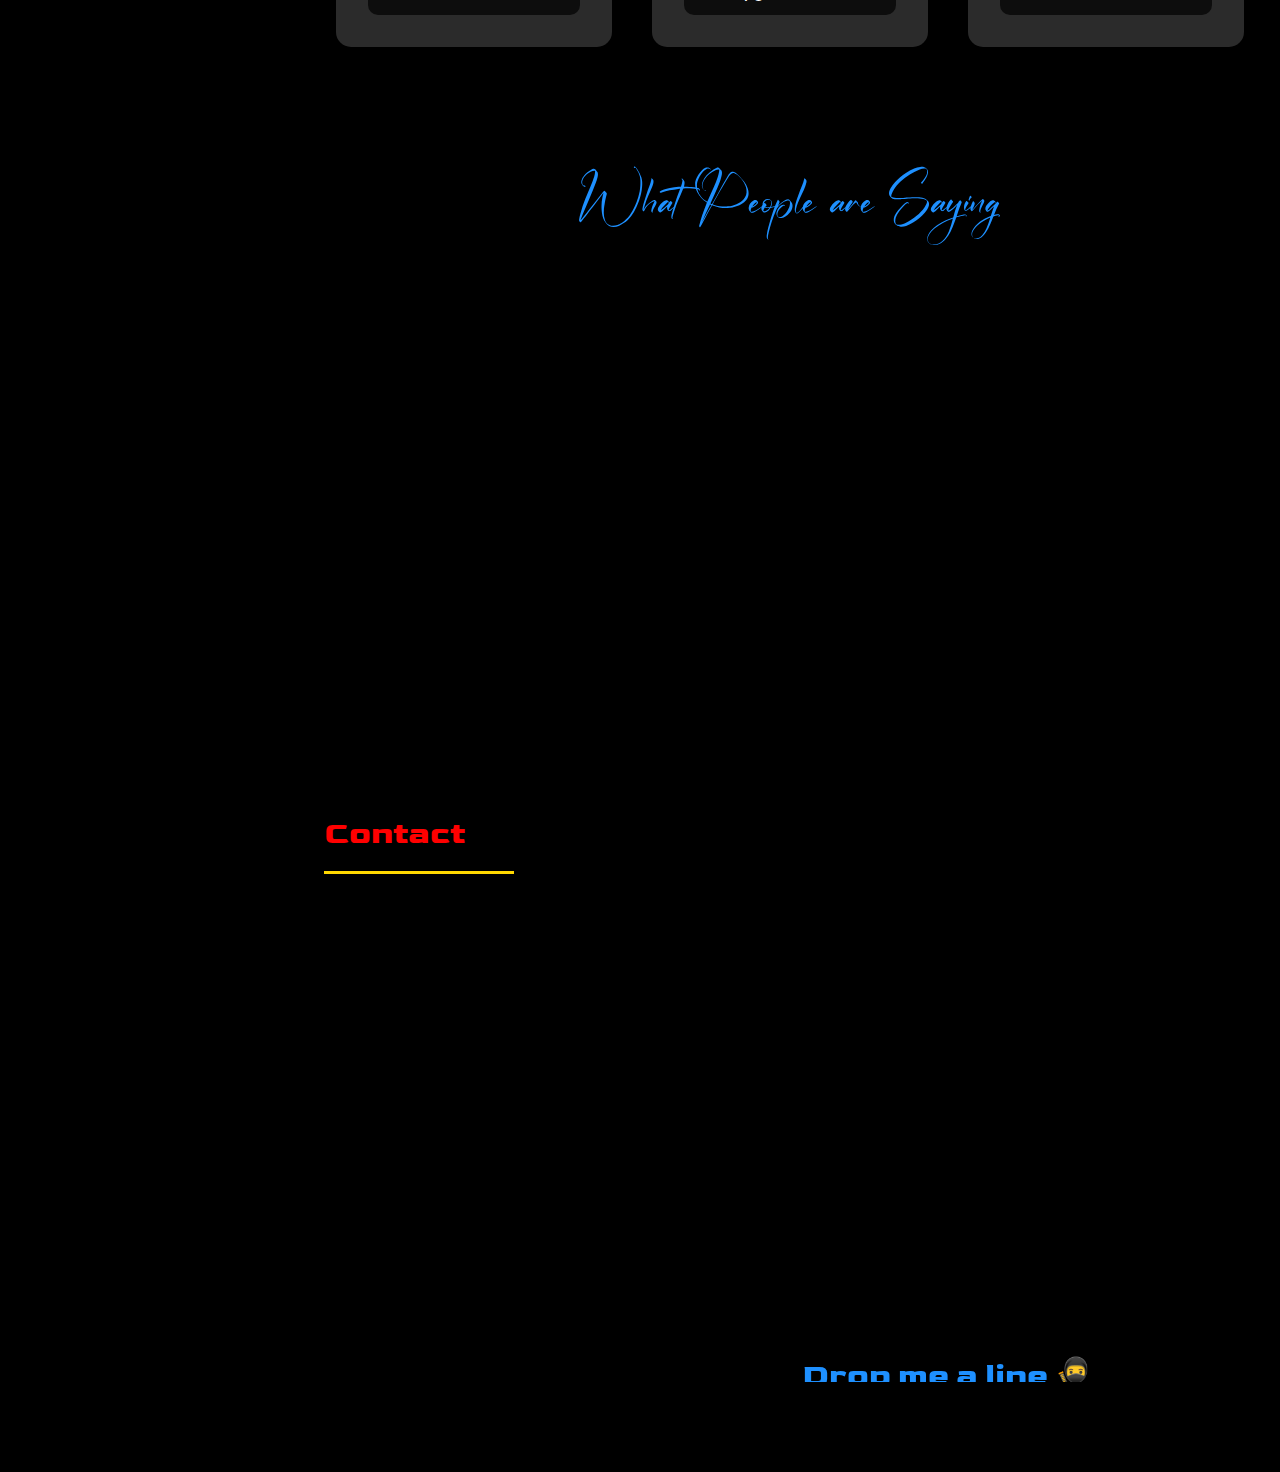
==== commit 24762667: "Update index.html" ====
--- a/index.html
+++ b/index.html
@@ -92,7 +92,7 @@
                 style="font-family:'Goldman',monospace;">About</span></a></li>
           <!-- <li><a href="https://kndjoshua.github.io/KnD/shop.html#shops" target="_blank" class="nav-link scrollto"><i class="bx bx-file-blank"></i> <span style="font-family:'Goldman',monospace;">Store</span></a></li> -->
           <li><a href="#prices" class="nav-link scrollto"><i class="bx bx-book-content"></i> <span
-                style="font-family:'Goldman',monospace;">Prices</span></a>
+                style="font-family:'Goldman',monospace;">Tibyan</span></a>
           </li>
           <!-- <li><a href="#services" class="nav-link scrollto"><i class="bx bx-server"></i> <span>Services</span></a></li> -->
           <li><a href="#contact" class="nav-link scrollto"><i class="bx bx-envelope"></i> <span
@@ -591,12 +591,14 @@
 
         <!-- ======= Testimonials Section ======= -->
 
-    
+
 
         <section style="height: 600px;" id="testimonials" class="testimonials">
-          <center><p style="font-family: barbery; color: white; font-size: 60px; color: dodgerblue;">
-            What People are Saying
-          </p></center>
+          <center>
+            <p style="font-family: barbery; color: white; font-size: 60px; color: dodgerblue;">
+              What People are Saying
+            </p>
+          </center>
           <br>
           <div class="container-fluid">
             <div class="testimonials-slider swiper" data-aos="fade-up" data-aos-delay="100">
@@ -614,8 +616,8 @@
                     <h4 style="font-family: barbery;">Fashion Designer <br> and Model</h4>
                   </div>
                 </div>
-            </div>
-          </div>
+              </div>
+            </div>
         </section><!-- End Testimonials Section -->
 
         <style type="text/css">
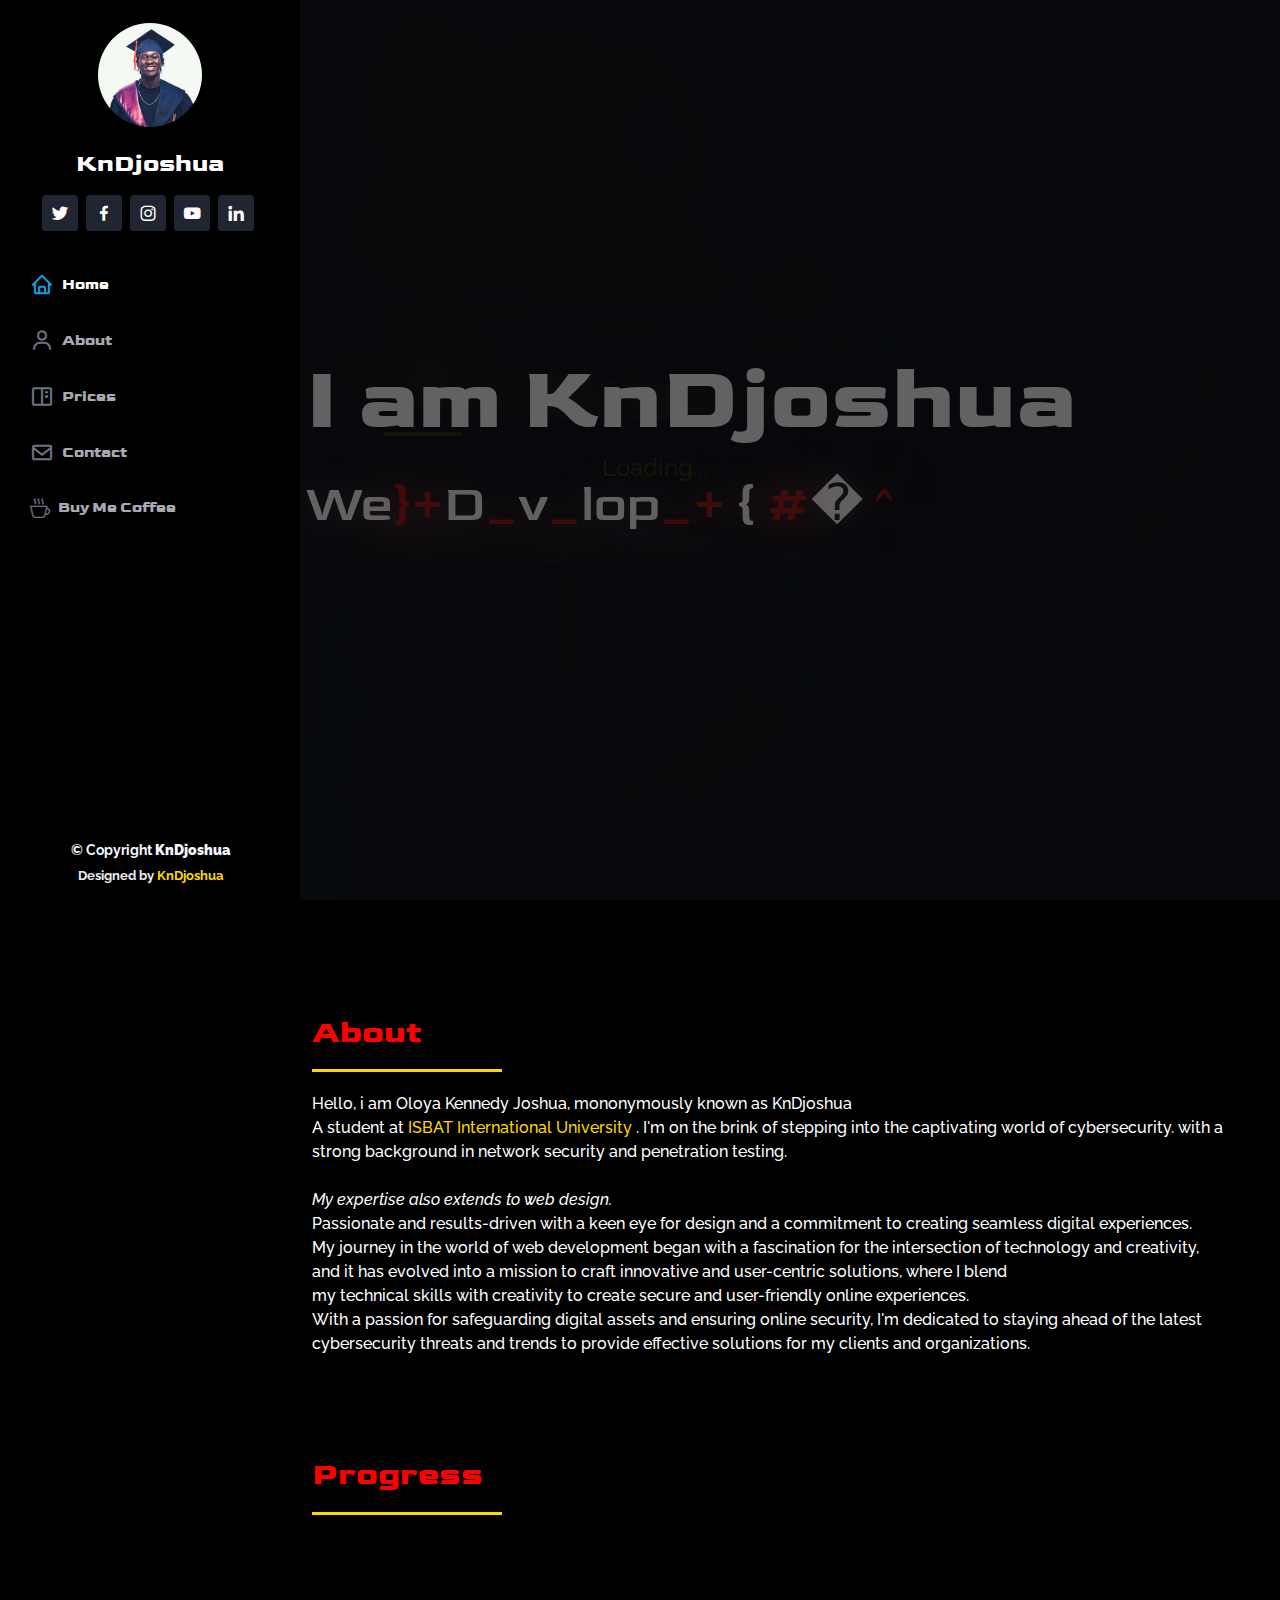
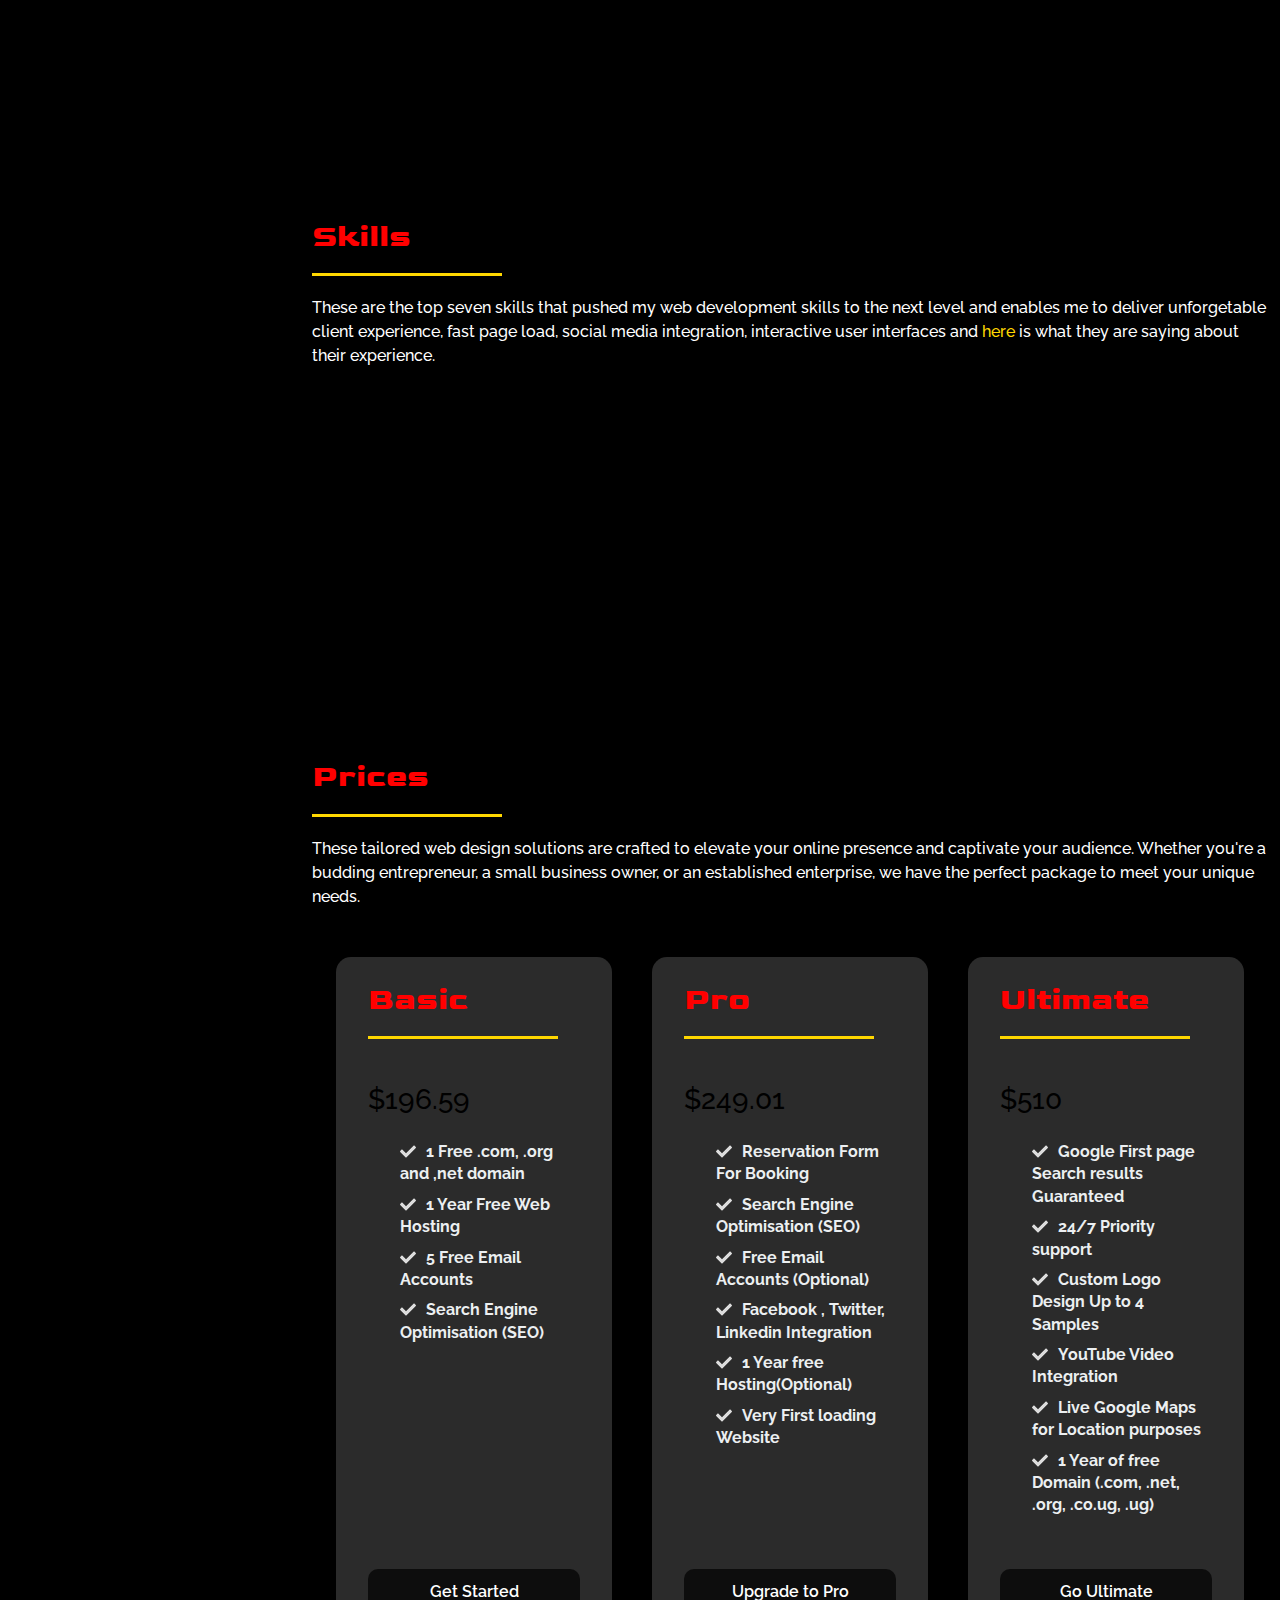
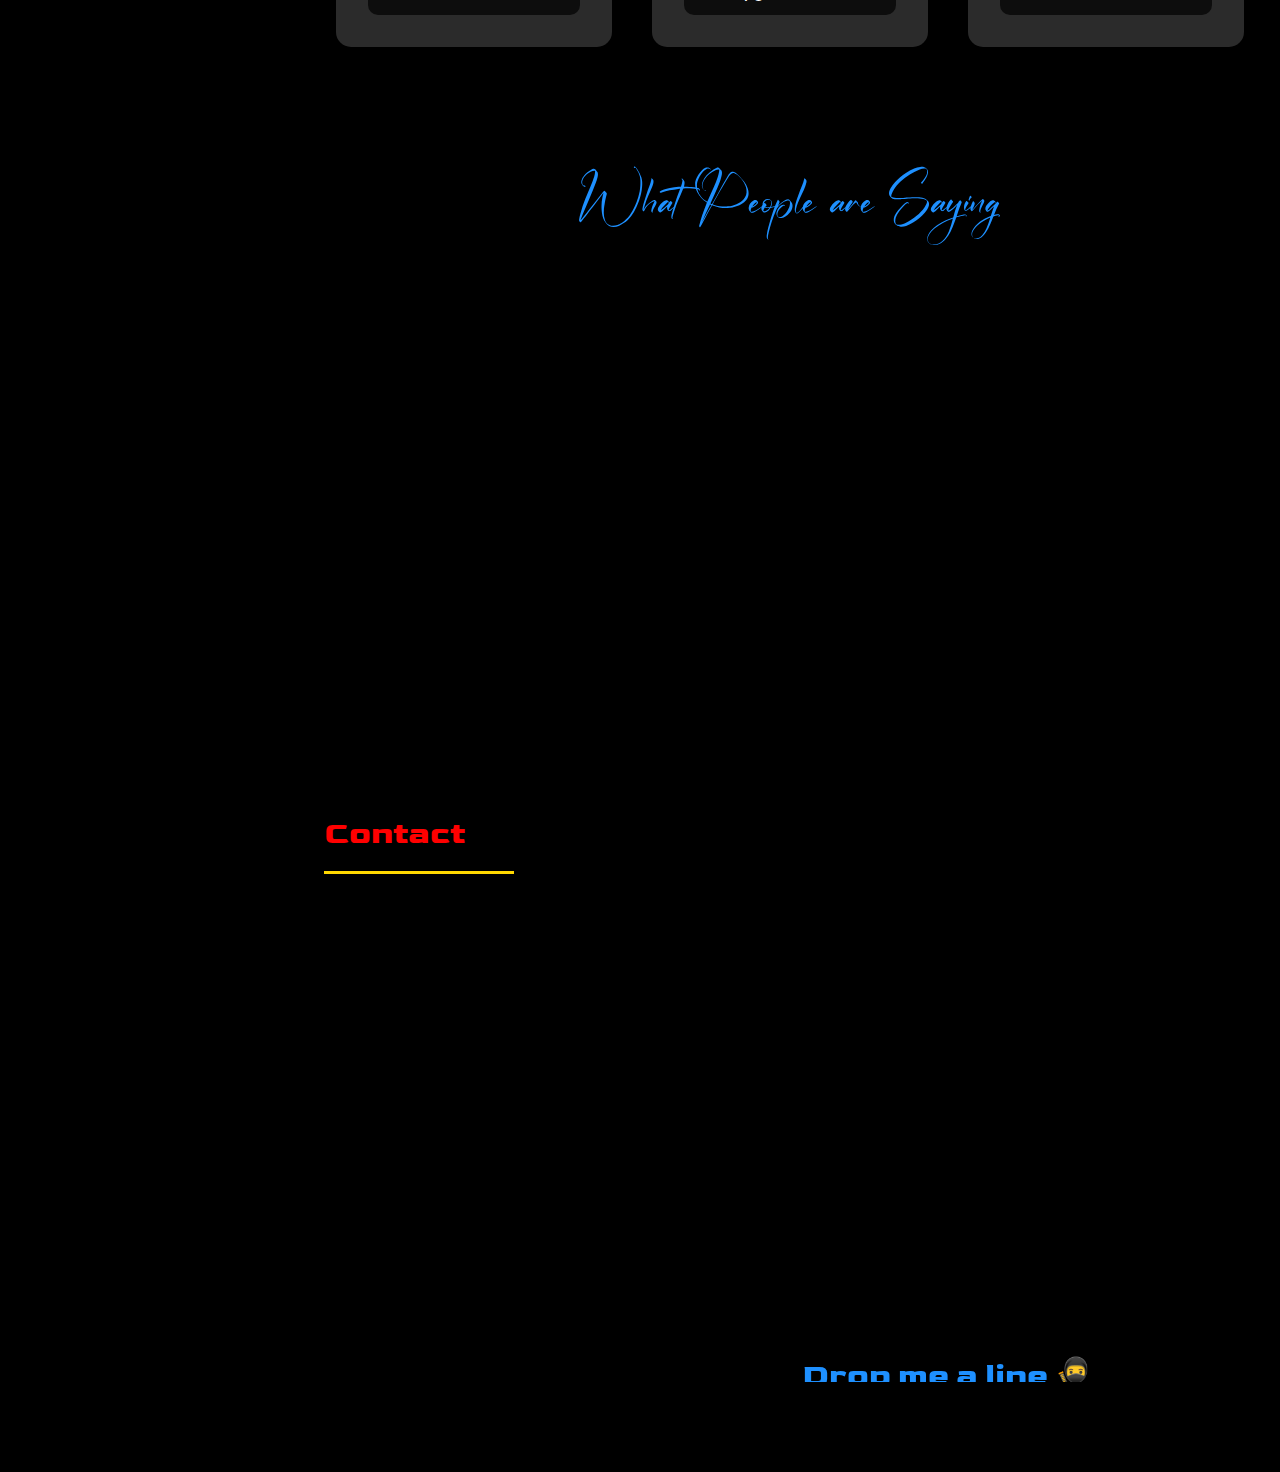
==== commit 8e2d31fd: "Update index.html" ====
--- a/index.html
+++ b/index.html
@@ -17,7 +17,7 @@
   <link rel="stylesheet" href="https://cdn.jsdelivr.net/npm/bootstrap-icons@1.10.2/font/bootstrap-icons.css">
   <!-- Google Fonts -->
   <link
-    href="https://fonts.googleapis.com/css?family=Open+Sans:300,300i,400,400i,600,600i,700,700i|Raleway:300,300i,400,400i,500,500i,600,600i,700,700i|Poppins:300,300i,400,400i,500,500i,600,600i,700,700i"
+    href="https://fonts.googleapis.com/css?family=Open+Sans:300,300i,400,400i,600,600i,700,700i7|Raleway:300,300i,400,400i,500,500i,600,600i,700,700i|Poppins:300,300i,400,400i,500,500i,600,600i,700,700i"
     rel="stylesheet">
 
   <!-- Vendor CSS Files -->
@@ -92,7 +92,7 @@
                 style="font-family:'Goldman',monospace;">About</span></a></li>
           <!-- <li><a href="https://kndjoshua.github.io/KnD/shop.html#shops" target="_blank" class="nav-link scrollto"><i class="bx bx-file-blank"></i> <span style="font-family:'Goldman',monospace;">Store</span></a></li> -->
           <li><a href="#prices" class="nav-link scrollto"><i class="bx bx-book-content"></i> <span
-                style="font-family:'Goldman',monospace;">Tibyan</span></a>
+                style="font-family:'Goldman',monospace;">Prices</span></a>
           </li>
           <!-- <li><a href="#services" class="nav-link scrollto"><i class="bx bx-server"></i> <span>Services</span></a></li> -->
           <li><a href="#contact" class="nav-link scrollto"><i class="bx bx-envelope"></i> <span
@@ -1027,4 +1027,4 @@
 
 </body>
 
-</html>+</html>
